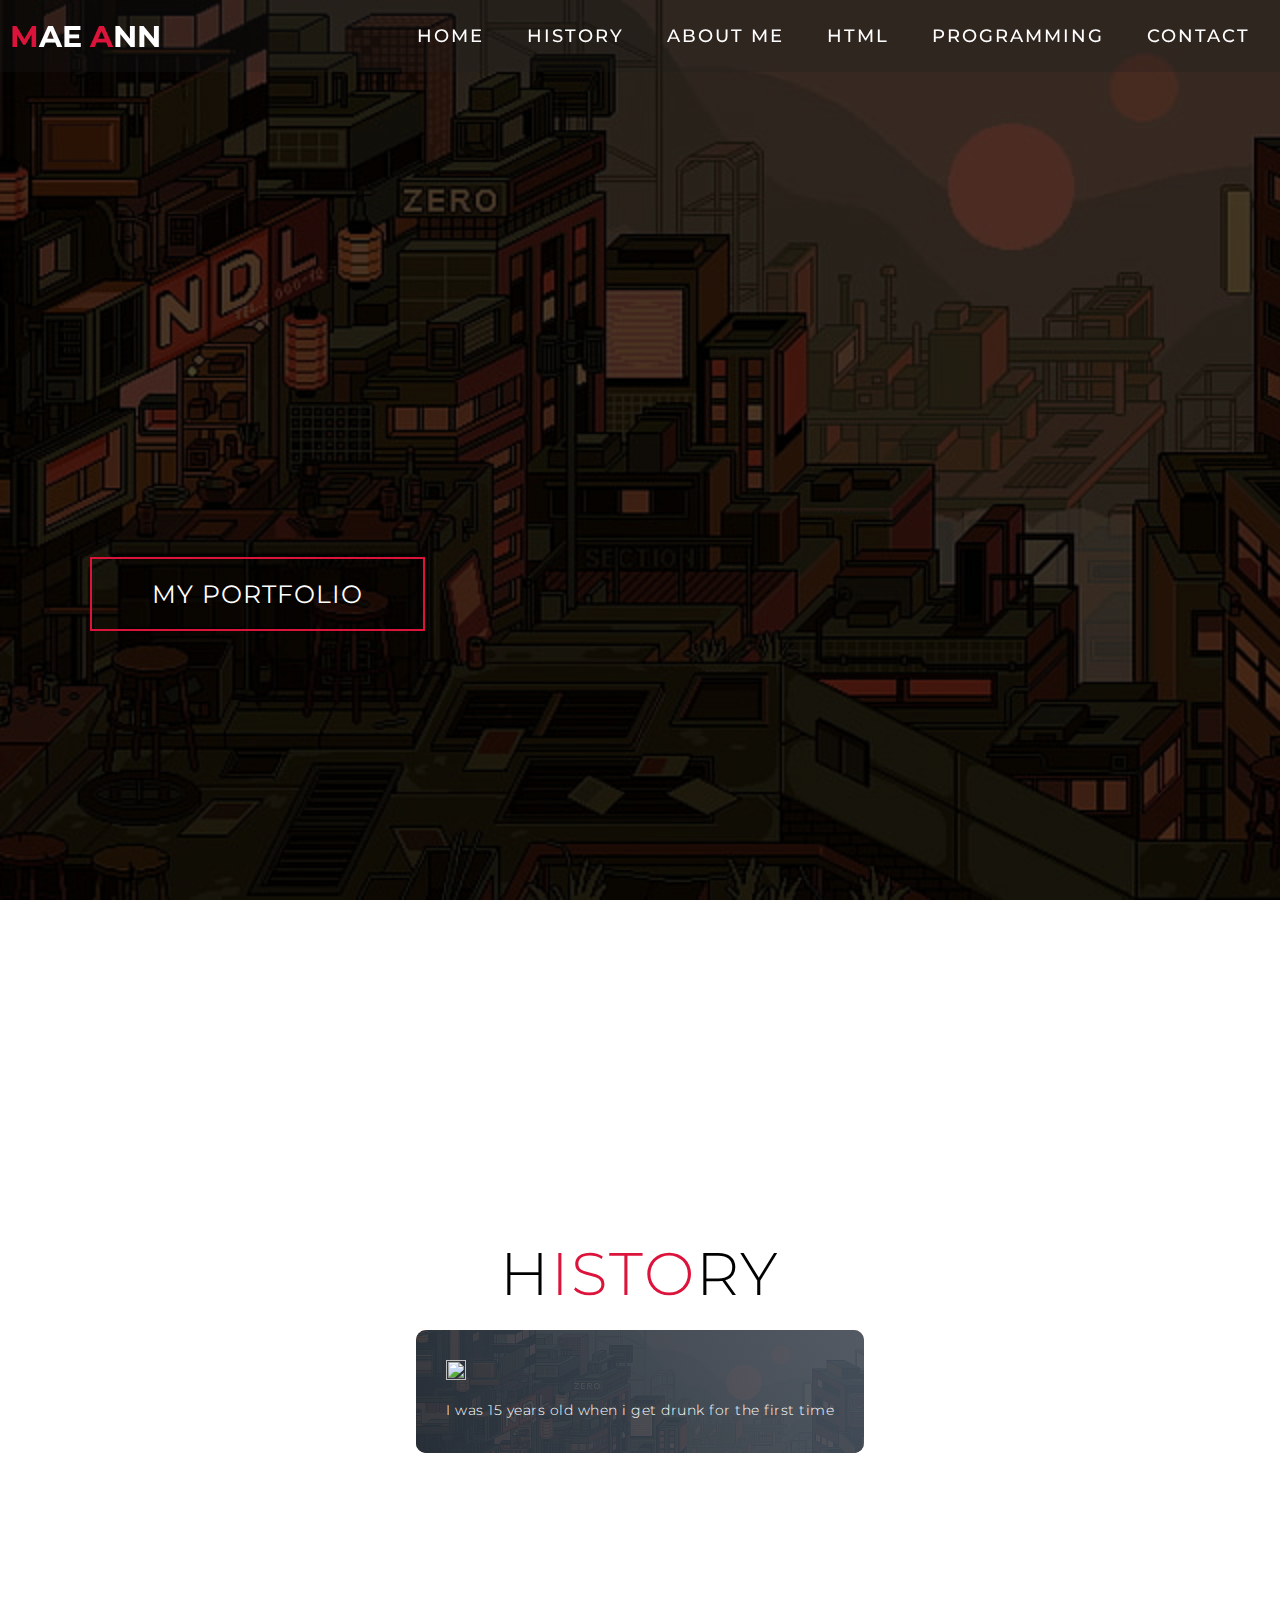
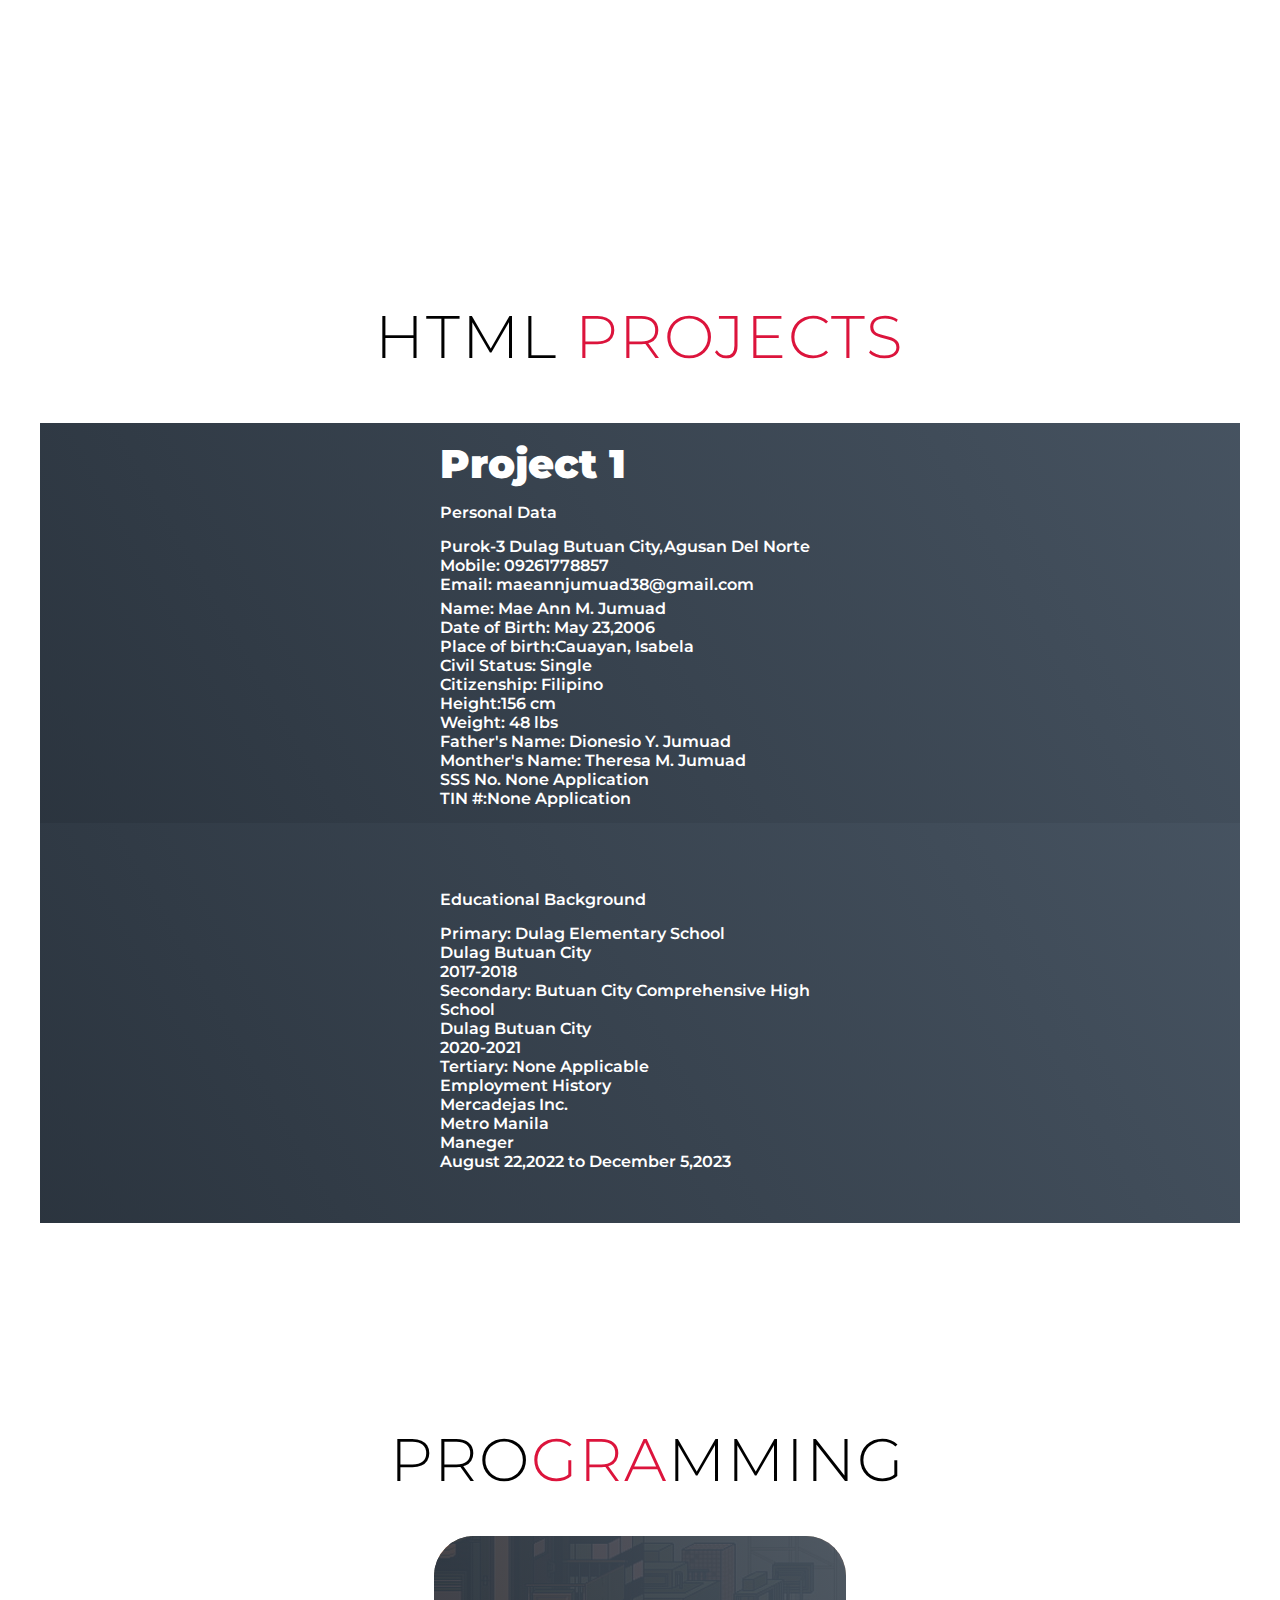
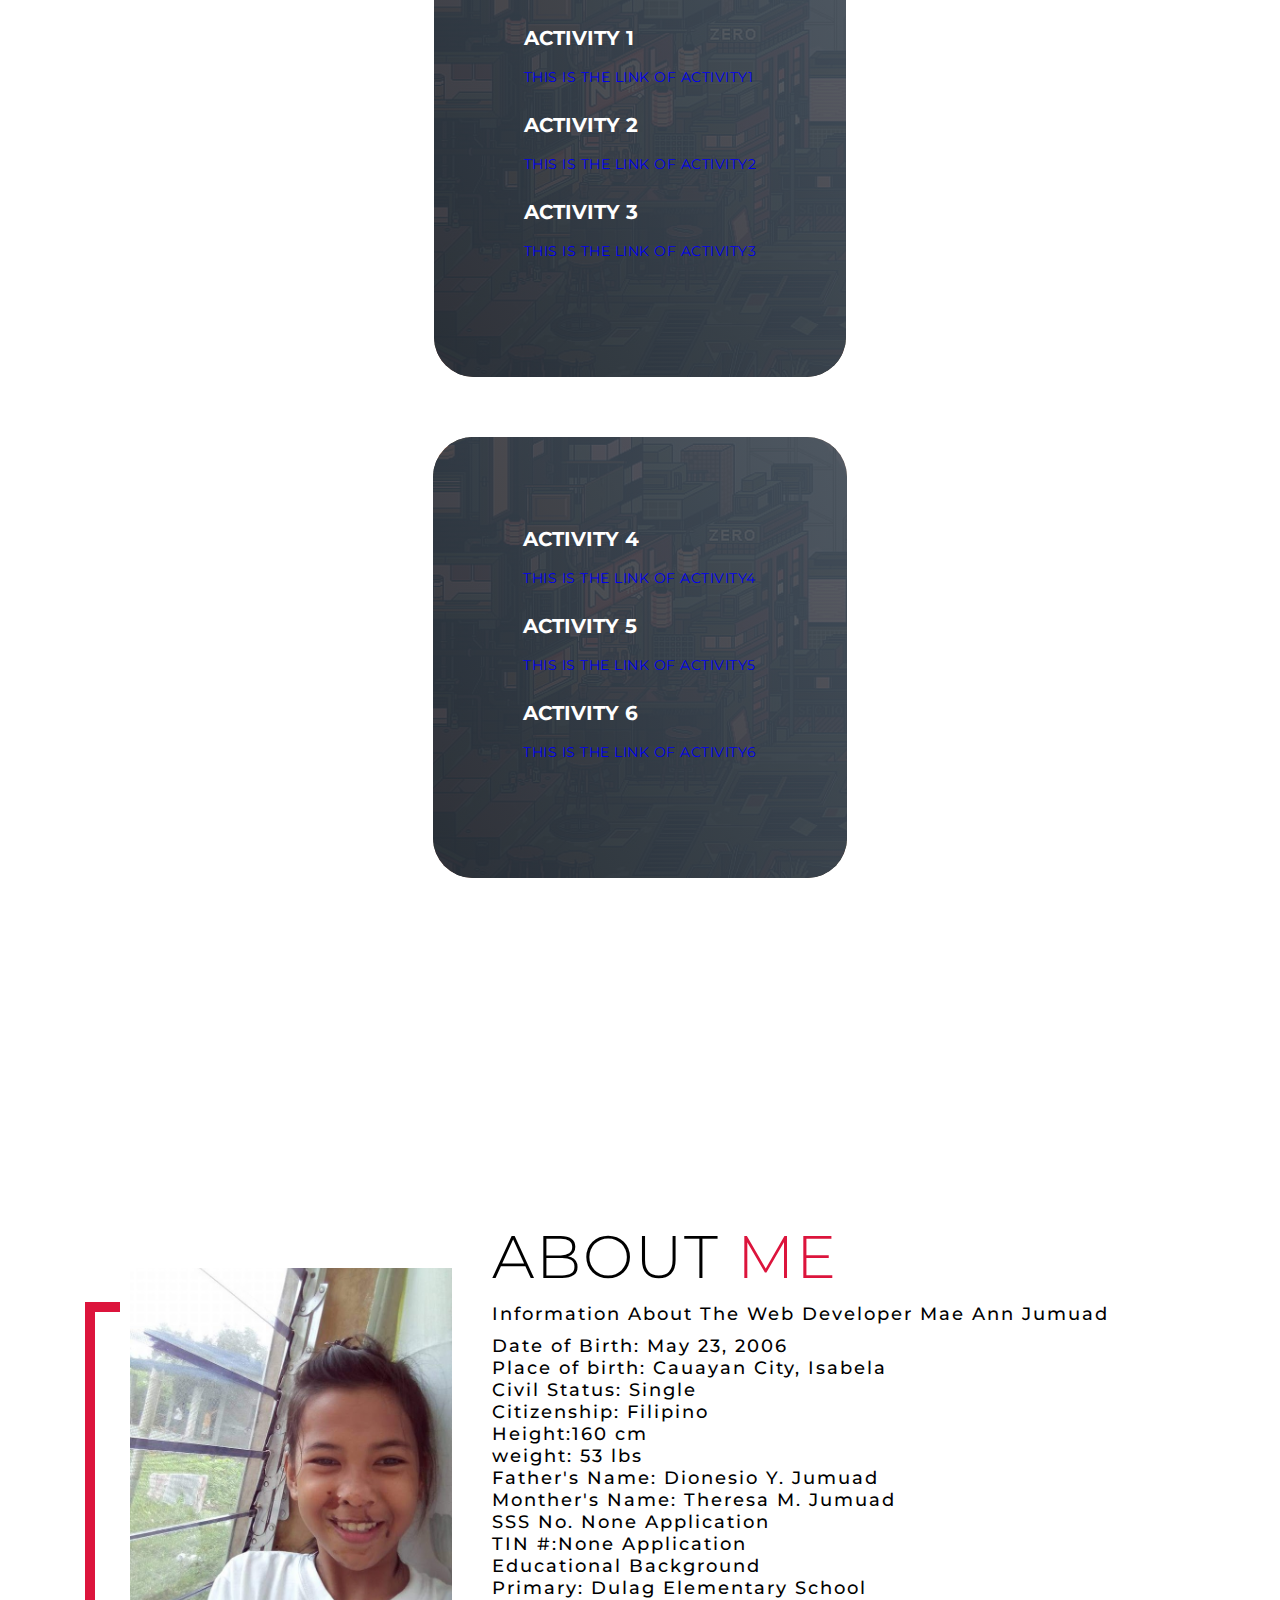
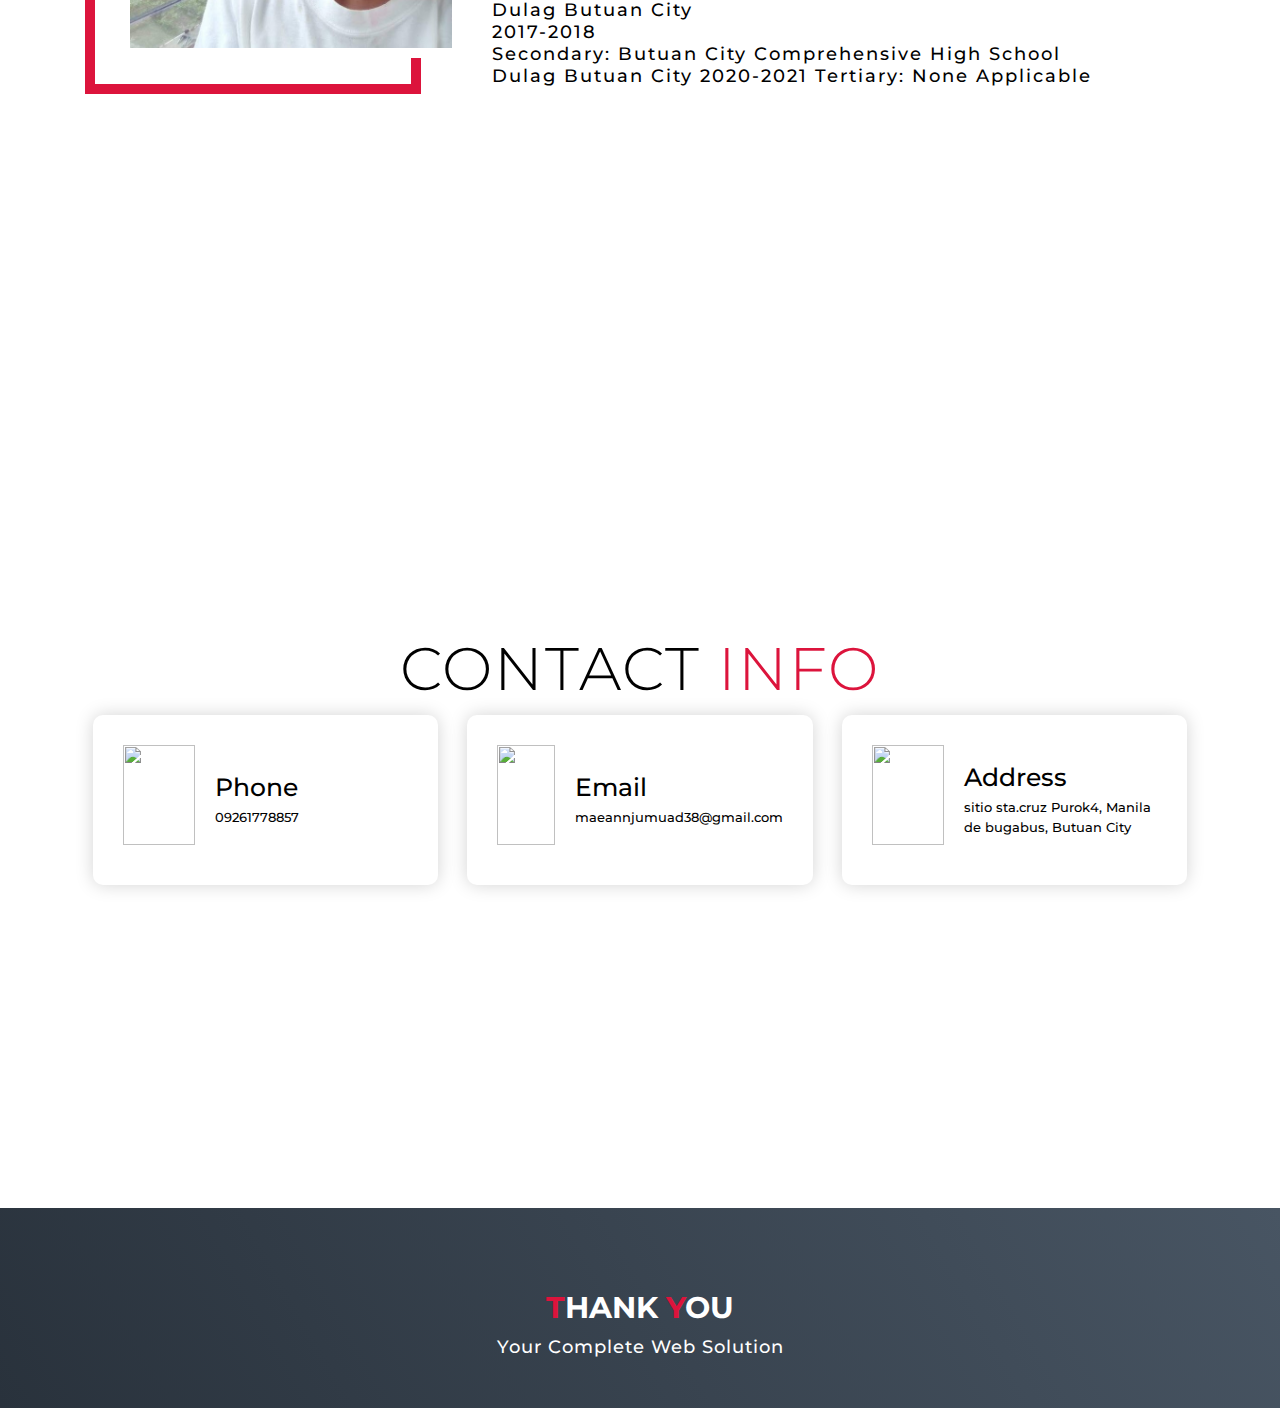
==== index.html @ 4643b859 "Add files via upload" ====
<!DOCTYPE html>
<html lang="en">

<head>
  <meta charset="UTF-8">
  <meta name="viewport" content="width=device-width, initial-scale=1.0">
  <link rel="stylesheet" href="style.css">
  <title>My Website</title>
</head>

<body>
  <!-- Header -->
  <section id="header">
    <div class="header container">
      <div class="nav-bar">
        <div class="brand">
          <a href="#hero">
            <h1><span>M</span>ae <span>A</span>nn</h1>
          </a>
        </div>
        <div class="nav-list">
          <div class="hamburger">
            <div class="bar"></div>
          </div>
          <ul> 
            <li><a href="#hero" data-after="Home">Home</a></li>
            <li><a href="#services" data-after="Service">History</a></li>
            <li><a href="#about" data-after="About">About Me</a></li>
            <li><a href="#projects" data-after="Projects">HTML</a></li>
            <li><a href="#program" data-after="Program">PROGRAMMING</a></li>
            <li><a href="#contact" data-after="Contact">Contact</a></li>
          </ul>
        </div>
      </div>
    </div>
  </section>
  <!-- End Header -->


  <!-- Hero Section  -->
  <section id="hero">
    <div class="hero container">
      <div>
        <h1>Hello, <span></span></h1>
        <h1>My Name is <span></span></h1>
        <h1>Mae Ann <span></span></h1>
        <a href="#projects" type="button" class="cta">My Portfolio</a>
      </div>
    </div>
  </section>
  <!-- End Hero Section  -->

  
 <!-- Service Section -->
  <section id="services">
    <div class="services container">
      <div class="service-top">
        <h1 class="section-title">H<span>isto</span>ry</h1>
        
      </div>
    
        <div class="service-item">
          <div class="icon"><img src="https://img.icons8.com/bubbles/100/000000/services.png" /></div>
          <h2></h2>
          <p>I was 15 years old when i get drunk for the first time</p>

        </div>
      </div>
    </div>
  </section>
  <!-- End Service Section -->
  <!-- Projects Section -->
  <section id="projects">
    <div class="projects container">
      <div class="projects-header">
        <h1 class="section-title">html <span>Projects</span></h1>
      </div>
      <div class="all-projects">
        <div class="project-item">
          <div class="project-info">
            <h1>Project 1</h1>
            <h2>Personal Data</h2>
            
<h2> Purok-3 Dulag Butuan City,Agusan Del Norte</br>
    Mobile: 09261778857</br>
    Email: maeannjumuad38@gmail.com</p>
    Name: Mae Ann M. Jumuad</br>
Date of Birth: May 23,2006</br>
Place of birth:Cauayan, Isabela</br>
Civil Status: Single</br>
Citizenship: Filipino </br>
Height:156 cm</br>
Weight: 48 lbs</br>
    Father's Name: Dionesio Y. Jumuad</br>
    Monther's Name: Theresa M. Jumuad</br>
    SSS No. None Application</br>
    TIN #:None Application</br></h2>


 </div>
</div>
 <div class="project-item">
          <div class="project-info">
            <h2>Educational Background</h2>
       <h2>  Primary: Dulag Elementary School</br>
                            Dulag Butuan City</br>
                            2017-2018</br>
         Secondary: Butuan City Comprehensive High School</br>
                             Dulag Butuan City</br>
                             2020-2021</br>
   Tertiary: None Applicable</br>

Employment History</br>
    Mercadejas Inc.</br>
     Metro Manila</br>
     Maneger</br>
     August 22,2022 to December 5,2023</br></h2>         
          </div>
        </div>
        
 
          
        













         
       
       
        
       
      </div>
    </div>
  </section>
  <!-- End Projects Section -->

  <!-- Program Section -->

  <section id="program">
  <div class="program container">
      <div class="program-top">
        <h1 class="section-title">Pro<span>gra</span>mming</h1>
        
      </div>
    
        <div class="program-item">
          
          <h2>ACTIVITY 1</h2>
         <h2><p><b><a href="https://www.onlinegdb.com/edit/Tz20dNAfd" target="_blank">This is the link of activity1</a></b></p></h2><br>

         <h2>ACTIVITY 2</h2>
         <h2><p><b><a href="https://www.onlinegdb.com/edit/wxyeNb_6n" target="_blank">This is the link of activity2</a></b></p></h2><br>

         <h2>ACTIVITY 3</h2>
         <h2><p><b><a href="https://www.onlinegdb.com/edit/lGy5sH1eR" target="_blank">This is the link of activity3</a></b></p></h2><br>
</div>
        <div class="program-item">
          <h2>ACTIVITY 4</h2>
         <h2><p><b><a href="https://www.onlinegdb.com/edit/YywcbQeEU" target="_blank">This is the link of activity4</a></b></p></h2><br>

         <h2>ACTIVITY 5</h2>
         <h2><p><b><a href="https://www.onlinegdb.com/edit/jb-SC0AEr" target="_blank">This is the link of activity5</a></b></p></h2><br>

         <h2>ACTIVITY 6</h2>
         <h2><p><b><a href="https://www.onlinegdb.com/edit/DbmBO_foH" target="_blank">This is the link of activity6</a></b></p></h2><br>
          
        </div>

        </div>
      </div>
    </div>
  </section>

  </section>




<!-- End Program Section -->


  <!-- About Section -->
  <section id="about">
    <div class="about container">
      <div class="col-left">
        <div class="about-img">
          <img src="me.jpg" alt="img">
        </div>
      </div>
      <div class="col-right">
        <h1 class="section-title">About <span>me</span><br></h1>
          <h2>Information About The Web Developer Mae Ann Jumuad<br></h2>
        
        <h2><pr>Date of Birth: May 23, 2006<br>
         Place of birth: Cauayan City, Isabela<br>
         Civil Status: Single</br>
         Citizenship: Filipino </br>
         Height:160 cm</br>
         weight: 53 lbs</br>
        Father's Name: Dionesio Y. Jumuad</br>
        Monther's Name: Theresa M. Jumuad</br>
        SSS No. None Application</br>
        TIN #:None Application<br>
       </pr>
       <pr>Educational Background<br>
Primary: Dulag Elementary School</br>
                            Dulag Butuan City</br>
                            2017-2018</br>
Secondary: Butuan City Comprehensive High School</br>
                             Dulag Butuan City
                             2020-2021
Tertiary: None Applicable<br>
</pr>
<h2>

        
        
      </div>
    </div>
  </section>
  <!-- End About Section -->

  <!-- Contact Section -->
  <section id="contact">
    <div class="contact container">
      <div>
        <h1 class="section-title">Contact <span>info</span></h1>
      </div>
      <div class="contact-items">
        <div class="contact-item">
          <div class="icon"><img src="https://img.icons8.com/bubbles/100/000000/phone.png" /></div>
          <div class="contact-info">
            <h1>Phone</h1>
            <h2>09261778857</h2>
          </div>
        </div>
        <div class="contact-item">
          <div class="icon"><img src="https://img.icons8.com/bubbles/100/000000/new-post.png" /></div>
          <div class="contact-info">
            <h1>Email</h1>
            <h2>maeannjumuad38@gmail.com</h2>
          </div>
        </div>
        <div class="contact-item">
          <div class="icon"><img src="https://img.icons8.com/bubbles/100/000000/map-marker.png" /></div>
          <div class="contact-info">
            <h1>Address</h1>
            <h2>sitio sta.cruz Purok4, Manila de bugabus, Butuan City
          </div>
        </div>
      </div>
    </div>
  </section>
  <!-- End Contact Section -->

  <!-- Footer -->
  <section id="footer">
    <div class="footer container">
      <div class="brand">
        <h1><span>T</span>hank <span>Y</span>ou</h1>
      </div>
      <h2>Your Complete Web Solution</h2>
      
  </section>
  <!-- End Footer -->
  <script src="./app.js"></script>
</body>

</html>
---- style.css ----
@import 'https://fonts.googleapis.com/css?family=Montserrat:300, 400, 700&display=swap';
* {
	padding: 0;
	margin: 0;
	box-sizing: border-box;
}
html {
	font-size: 10px;
	font-family: 'Montserrat', sans-serif;
	scroll-behavior: smooth;
}
a {
	text-decoration: none;
}
.container {
	min-height: 100vh;
	width: 100%;
	display: flex;
	align-items: center;
	justify-content: center;
}
img {
	height: 100%;
	width: 100%;
	object-fit: cover;
}
p {
	color: black;
	font-size: 1.4rem;
	margin-top: 5px;
	line-height: 2.5rem;
	font-weight: 300;
	letter-spacing: 0.05rem;
}
.section-title {
	font-size: 4rem;
	font-weight: 300;
	color: black;
	margin-bottom: 10px;
	text-transform: uppercase;
	letter-spacing: 0.2rem;
	text-align: center;
}
.section-title span {
	color: crimson;
}

.cta {
	display: inline-block;
	padding: 10px 30px;
	color: white;
	background-color: transparent;
	border: 2px solid crimson;
	font-size: 2rem;
	text-transform: uppercase;
	letter-spacing: 0.1rem;
	margin-top: 30px;
	transition: 0.3s ease;
	transition-property: background-color, color;
}
.cta:hover {
	color: white;
	background-color: crimson;
}
.brand h1 {
	font-size: 3rem;
	text-transform: uppercase;
	color: white;
}
.brand h1 span {
	color: crimson;
}

/* Header section */
#header {
	position: fixed;
	z-index: 1000;
	left: 0;
	top: 0;
	width: 100vw;
	height: auto;
}
#header .header {
	min-height: 8vh;
	background-color:rgba(31, 30, 30, 0.24);
	transition: 0.3s ease background-color;
}
#header .nav-bar {
	display: flex;
	align-items: center;
	justify-content: space-between;
	width: 100%;
	height: 100%;
	max-width: 1300px;
	padding: 0 10px;
}
#header .nav-list ul {
	list-style: none;
	position: absolute;
	background-color: rgb(31, 30, 30);
	width: 100vw;
	height: 100vh;
	left: 100%;
	top: 0;
	display: flex;
	flex-direction: column;
	justify-content: center;
	align-items: center;
	z-index: 1;
	overflow-x: hidden;
	transition: 0.5s ease left;
}
#header .nav-list ul.active {
	left: 0%;
}
#header .nav-list ul a {
	font-size: 2.5rem;
	font-weight: 500;
	letter-spacing: 0.2rem;
	text-decoration: none;
	color: white;
	text-transform: uppercase;
	padding: 20px;
	display: block;
}
#header .nav-list ul a::after {
	content: attr(data-after);
	position: absolute;
	top: 50%;
	left: 50%;
	transform: translate(-50%, -50%) scale(0);
	color: rgba(240, 248, 255, 0.021);
	font-size: 13rem;
	letter-spacing: 50px;
	z-index: -1;
	transition: 0.3s ease letter-spacing;
}
#header .nav-list ul li:hover a::after {
	transform: translate(-50%, -50%) scale(1);
	letter-spacing: initial;
}
#header .nav-list ul li:hover a {
	color: crimson;
}
#header .hamburger {
	height: 60px;
	width: 60px;
	display: inline-block;
	border: 3px solid white;
	border-radius: 50%;
	position: relative;
	display: flex;
	align-items: center;
	justify-content: center;
	z-index: 100;
	cursor: pointer;
	transform: scale(0.8);
	margin-right: 20px;
}
#header .hamburger:after {
	position: absolute;
	content: '';
	height: 100%;
	width: 100%;
	border-radius: 50%;
	border: 3px solid white;
	animation: hamburger_puls 1s ease infinite;
}
#header .hamburger .bar {
	height: 2px;
	width: 30px;
	position: relative;
	background-color: white;
	z-index: -1;
}
#header .hamburger .bar::after,
#header .hamburger .bar::before {
	content: '';
	position: absolute;
	height: 100%;
	width: 100%;
	left: 0;
	background-color: white;
	transition: 0.3s ease;
	transition-property: top, bottom;
}
#header .hamburger .bar::after {
	top: 8px;
}
#header .hamburger .bar::before {
	bottom: 8px;
}
#header .hamburger.active .bar::before {
	bottom: 0;
}
#header .hamburger.active .bar::after {
	top: 0;
}
/* End Header section */

/* Hero Section */
#hero {
	background-image: url(pixel.jpg);
	background-size: cover;
	background-position: top center;
	position: relative;
	z-index: 1;
}
#hero::after {
	content: '';
	position: absolute;
	left: 0;
	top: 0;
	height: 100%;
	width: 100%;
	background-color: black;
	opacity: 0.7;
	z-index: -1;
}
#hero .hero {
	max-width: 1200px;
	margin: 0 auto;
	padding: 0 50px;
	justify-content: flex-start;
}
#hero h1 {
	display: block;
	width: fit-content;
	font-size: 4rem;
	position: relative;
	color: transparent;
	animation: text_reveal 0.5s ease forwards;
	animation-delay: 1s;
}
#hero h1:nth-child(1) {
	animation-delay: 1s;
}
#hero h1:nth-child(2) {
	animation-delay: 2s;
}
#hero h1:nth-child(3) {
	animation: text_reveal_name 0.5s ease forwards;
	animation-delay: 3s;
}
#hero h1 span {
	position: absolute;
	top: 0;
	left: 0;
	height: 100%;
	width: 0;
	background-color: crimson;
	animation: text_reveal_box 1s ease;
	animation-delay: 0.5s;
}
#hero h1:nth-child(1) span {
	animation-delay: 0.5s;
}
#hero h1:nth-child(2) span {
	animation-delay: 1.5s;
}
#hero h1:nth-child(3) span {
	animation-delay: 2.5s;
}

/* End Hero Section */

/* Services Section */
#services .services {
	flex-direction: column;
	text-align: center;
	max-width: 1500px;
	margin: 0 auto;
	padding: 100px 0;
}
#services .service-top {
	max-width: 500px;
	margin: 0 auto;
}
#services .service-bottom {
	display: flex;
	align-items: center;
	justify-content: center;
	flex-wrap: wrap;
	margin-top: 50px;
}
#services .service-item {
	flex-basis: 80%;
	display: flex;
	align-items: flex-start;
	justify-content: center;
	flex-direction: column;
	padding: 30px;
	border-radius: 10px;
	background-image: url(pixel.jpg);
	background-size: cover;
	margin: 10px 5%;
	position: relative;
	z-index: 1;
	overflow: hidden;
}
#services .service-item::after {
	content: '';
	position: absolute;
	left: 0;
	top: 0;
	height: 100%;
	width: 100%;
	background-image: linear-gradient(60deg, #29323c 0%, #485563 100%);
	opacity: 0.9;
	z-index: -1;
}
#services .service-bottom .icon {
	height: 80px;
	width: 80px;
	margin-bottom: 20px;
}
#services .service-item h2 {
	font-size: 2rem;
	color: white;
	margin-bottom: 10px;
	text-transform: uppercase;
}
#services .service-item p {
	color: white;
	text-align: left;
}
/* End Services Section */

/* Projects section */
#projects .projects {
	flex-direction: column;
	max-width: 1200px;
	margin: 0 auto;
	padding: 100px 0;
}
#projects .projects-header h1 {
	margin-bottom: 50px;
}
#projects .all-projects {
	display: flex;
	align-items: center;
	justify-content: center;
	flex-direction: column;
	

}
#projects .project-item {
	display: flex;
	align-items: center;
	justify-content: center;
	flex-direction: column;
	width: 400%;
	margin: 90px auto;
	overflow: hidden;
	border-radius: 40px;
}
#projects .project-info {
	padding: 400px;
	flex-basis: 100%;
	height: 160%;
	display: flex;
	align-items: flex-start;
	justify-content: center;
	flex-direction: column;
	background-image: linear-gradient(60deg, #29323c 0%, #485563 100%);
	color: white;
}
#projects .project-info h1 {
	font-size: 4rem;
	font-weight: 900;
}
#projects .project-info h2 {
	font-size: 1.6rem;
	font-weight:600;
	margin-top: 15px;
}
#projects .project-info p {
	color: white;
}
#projects .project-img {
	flex-basis: 50%;
	height: 400px;
	overflow: hidden;
	position: relative;
}
#projects .project-img:after {
	content: '';
	position: absolute;
	left: 0;
	top: 0;
	height: 100%;
	width: 100%;
	background-image: linear-gradient(60deg, #29323c 0%, #485563 100%);
	opacity: 0.7;
}
#projects .project-img img {
	transition: 0.3s ease transform;
}
#projects .project-item:hover .project-img img {
	transform: scale(1.1);
}
/* End Projects section */

/* About Section */
#about .about {
	flex-direction: column-reverse;
	text-align: center;
	max-width: 1200px;
	margin: 0 auto;
	padding: 100px 20px;
}
#about .col-left {
	width: 250px;
	height: 360px;
}
#about .col-right {
	width: 100%;
}
#about .col-right h2 {
	font-size: 1.8rem;
	font-weight: 500;
	letter-spacing: 0.2rem;
	margin-bottom: 10px;
}
#about .col-right p {
	margin-bottom: 20px;
}
#about .col-right .cta {
	color: black;
	margin-bottom: 50px;
	padding: 10px 20px;
	font-size: 2rem;
}
#about .col-left .about-img {
	height: 100%;
	width: 100%;
	position: relative;
	border: 10px solid white;
}
#about .col-left .about-img::after {
	content: '';
	position: absolute;
	left: -33px;
	top: 19px;
	height: 98%;
	width: 98%;
	border: 7px solid crimson;
	z-index: -1;
}
/* End About Section */

/* Program Section */
#program .program {
	flex-direction: column;
	text-align: center;
	max-width: 1500px;
	margin: 0 auto;
	padding: 100px 0;
}
#program .program-top {
	max-width: 500px;
	margin: 0 auto;
}
#program .program-bottom {
	display: flex;
	align-items: center;
	justify-content: center;
	flex-wrap: wrap;
	margin-top: 50px;
}
#program .program-item {
	flex-basis: 150%;
	display: flex;
	align-items: flex-start;
	justify-content: center;
	flex-direction: column;
	padding: 90px;
	border-radius: 40px;
	background-image: url(pixel.jpg);
	background-size: cover;
	margin: 30px 15%;
	position: relative;
	z-index: 4;
	overflow: hidden;
}
#program .program-item::after {
	content: '';
	position: absolute;
	left: 0;
	top: 0;
	height: 100%;
	width: 100%;
	background-image: linear-gradient(60deg, #29323c 0%, #485563 100%);
	opacity: 0.9;
	z-index: -1;
}
#program .program-bottom .icon {
	height: 80px;
	width: 80px;
	margin-bottom: 20px;
}
#program .program-item h2 {
	font-size: 2rem;
	color: white;
	margin-bottom: 10px;
	text-transform: uppercase;
}
#program .program-item p {
	color: white;
	text-align: left;
}
/* End Program Section */






/* contact Section */
#contact .contact {
	flex-direction: column;
	max-width: 1200px;
	margin: 0 auto;
	width: 90%;
}
#contact .contact-items {
	/* max-width: 400px; */
	width: 100%;
}
#contact .contact-item {
	width: 80%;
	padding: 20px;
	text-align: center;
	border-radius: 10px;
	padding: 30px;
	margin: 30px;
	display: flex;
	justify-content: center;
	align-items: center;
	flex-direction: column;
	box-shadow: 0px 0px 18px 0 #0000002c;
	transition: 0.3s ease box-shadow;
}
#contact .contact-item:hover {
	box-shadow: 0px 0px 5px 0 #0000002c;
}
#contact .icon {
	width: 70px;
	margin: 0 auto;
	margin-bottom: 10px;
}
#contact .contact-info h1 {
	font-size: 2.5rem;
	font-weight: 500;
	margin-bottom: 5px;
}
#contact .contact-info h2 {
	font-size: 1.3rem;
	line-height: 2rem;
	font-weight: 500;
}
/*End contact Section */

/* Footer */
#footer {
	background-image: linear-gradient(60deg, #29323c 0%, #485563 100%);
}
#footer .footer {
	min-height: 200px;
	flex-direction: column;
	padding-top: 50px;
	padding-bottom: 10px;
}
#footer h2 {
	color: white;
	font-weight: 500;
	font-size: 1.8rem;
	letter-spacing: 0.1rem;
	margin-top: 10px;
	margin-bottom: 10px;
}
#footer .social-icon {
	display: flex;
	margin-bottom: 30px;
}
#footer .social-item {
	height: 50px;
	width: 50px;
	margin: 0 5px;
}
#footer .social-item img {
	filter: grayscale(1);
	transition: 0.3s ease filter;
}
#footer .social-item:hover img {
	filter: grayscale(0);
}
#footer p {
	color: white;
	font-size: 1.3rem;
}
/* End Footer */

/* Keyframes */
@keyframes hamburger_puls {
	0% {
		opacity: 1;
		transform: scale(1);
	}
	100% {
		opacity: 0;
		transform: scale(1.4);
	}
}
@keyframes text_reveal_box {
	50% {
		width: 100%;
		left: 0;
	}
	100% {
		width: 0;
		left: 100%;
	}
}
@keyframes text_reveal {
	100% {
		color: white;
	}
}
@keyframes text_reveal_name {
	100% {
		color: crimson;
		font-weight: 500;
	}
}
/* End Keyframes */

/* Media Query For Tablet */
@media only screen and (min-width: 768px) {
	.cta {
		font-size: 2.5rem;
		padding: 20px 60px;
	}
	h1.section-title {
		font-size: 6rem;
	}

	/* Hero */
	#hero h1 {
		font-size: 7rem;
	}
	/* End Hero */

	/* Services Section */
	#services .service-bottom .service-item {
		flex-basis: 45%;
		margin: 2.5%;
	}
	/* End Services Section */

	/* Project */
	#projects .project-item {
		flex-direction: row;
	}
	#projects .project-item:nth-child(even) {
		flex-direction: row-reverse;
	}
	#projects .project-item {
		height: 400px;
		margin: 0;
		width: 100%;
		border-radius: 0;
	}
	#projects .all-projects .project-info {
		height: 100%;
	}
	#projects .all-projects .project-img {
		height: 100%;
	}
	/* End Project */

	/* About */
	#about .about {
		flex-direction: row;
	}
	#about .col-left {
		width: 600px;
		height: 400px;
		padding-left: 60px;
	}
	#about .about .col-left .about-img::after {
		left: -45px;
		top: 34px;
		height: 98%;
		width: 98%;
		border: 10px solid crimson;
	}
	#about .col-right {
		text-align: left;
		padding: 30px;
	}
	#about .col-right h1 {
		text-align: left;
	}
	/* End About */

	/* contact  */
	#contact .contact {
		flex-direction: column;
		padding: 100px 0;
		align-items: center;
		justify-content: center;
		min-width: 20vh;
	}
	#contact .contact-items {
		width: 100%;
		display: flex;
		flex-direction: row;
		justify-content: space-evenly;
		margin: 0;
	}
	#contact .contact-item {
		width: 30%;
		margin: 0;
		flex-direction: row;
	}
	#contact .contact-item .icon {
		height: 100px;
		width: 100px;
	}
	#contact .contact-item .icon img {
		object-fit: contain;
	}
	#contact .contact-item .contact-info {
		width: 100%;
		text-align: left;
		padding-left: 20px;
	}
	/* End contact  */
}
/* End Media Query For Tablet */

/* Media Query For Desktop */
@media only screen and (min-width: 1200px) {
	/* header */
	#header .hamburger {
		display: none;
	}
	#header .nav-list ul {
		position: initial;
		display: block;
		height: auto;
		width: fit-content;
		background-color: transparent;
	}
	#header .nav-list ul li {
		display: inline-block;
	}
	#header .nav-list ul li a {
		font-size: 1.8rem;
	}
	#header .nav-list ul a:after {
		display: none;
	}
	/* End header */

	#services .service-bottom .service-item {
		flex-basis: 22%;
		margin: 1.5%;
	}
{
  box-sizing: border-box;
}


/* End  Media Query For Desktop */
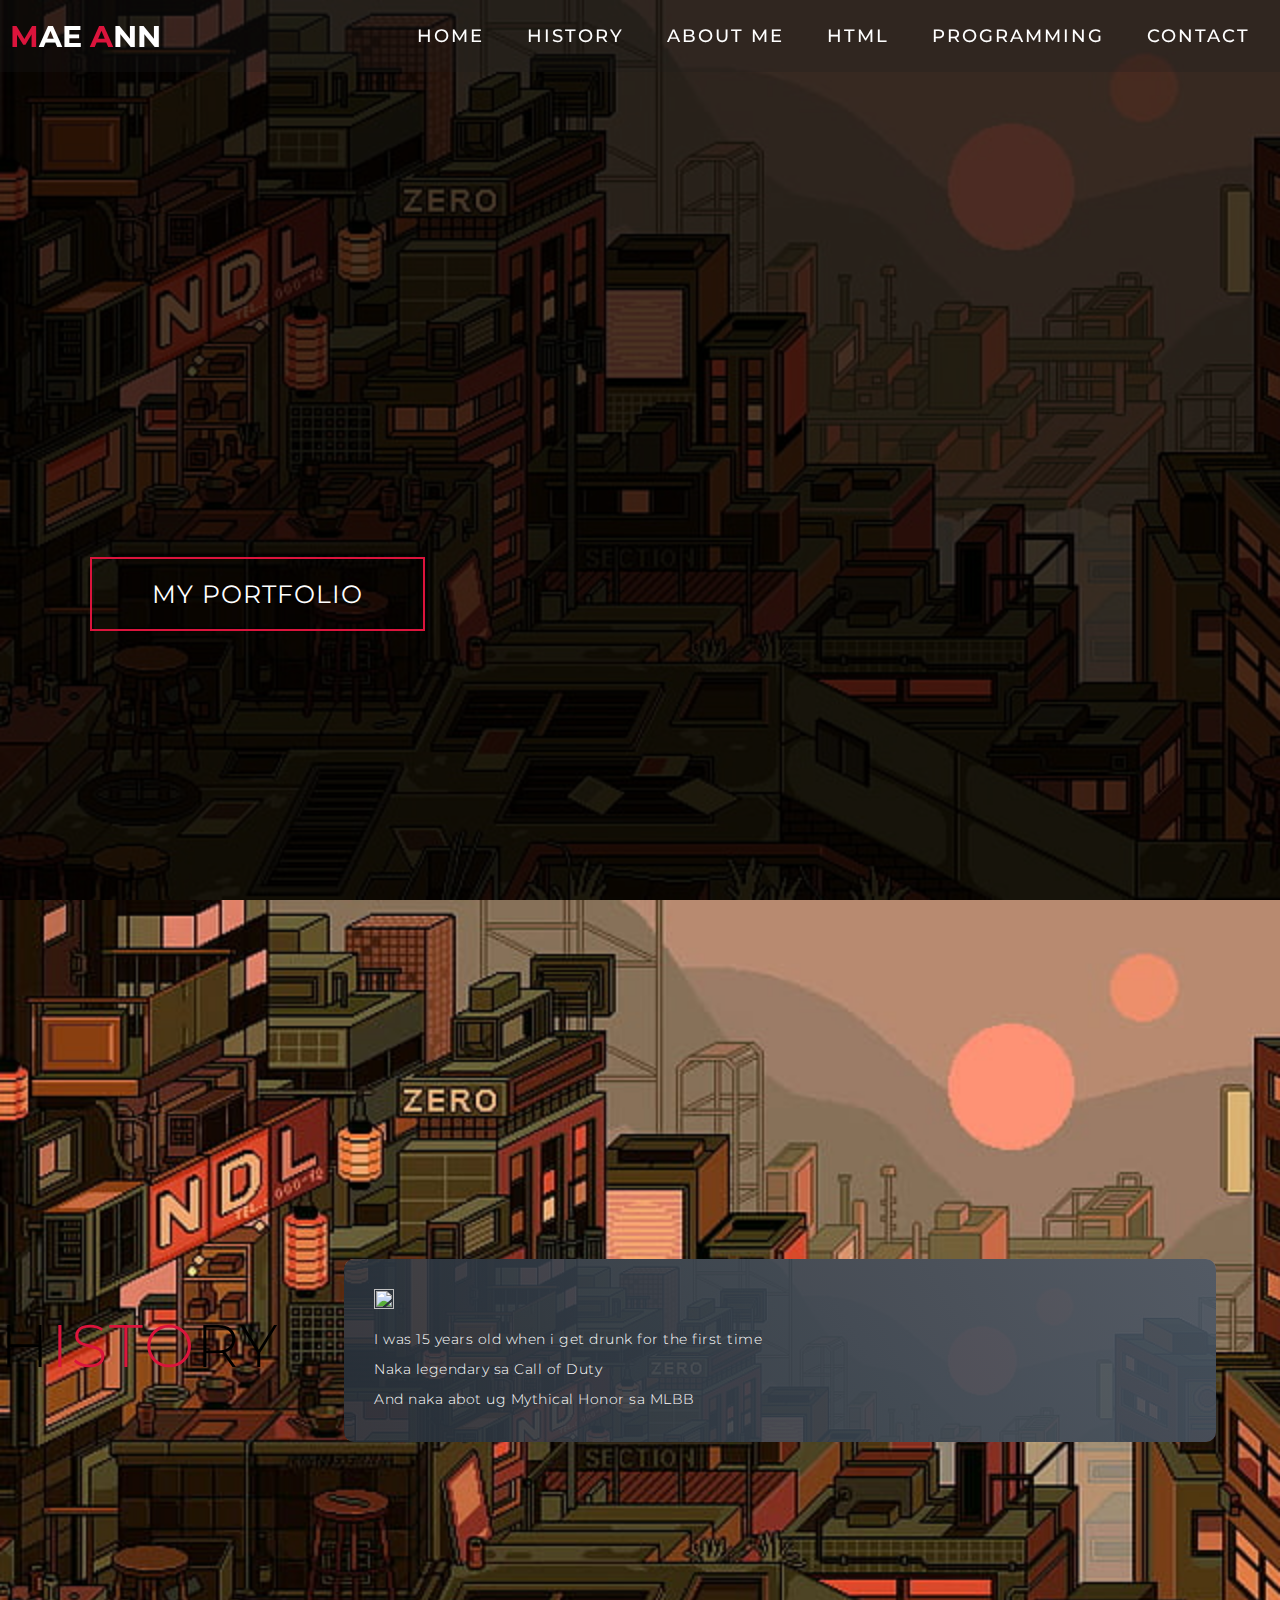
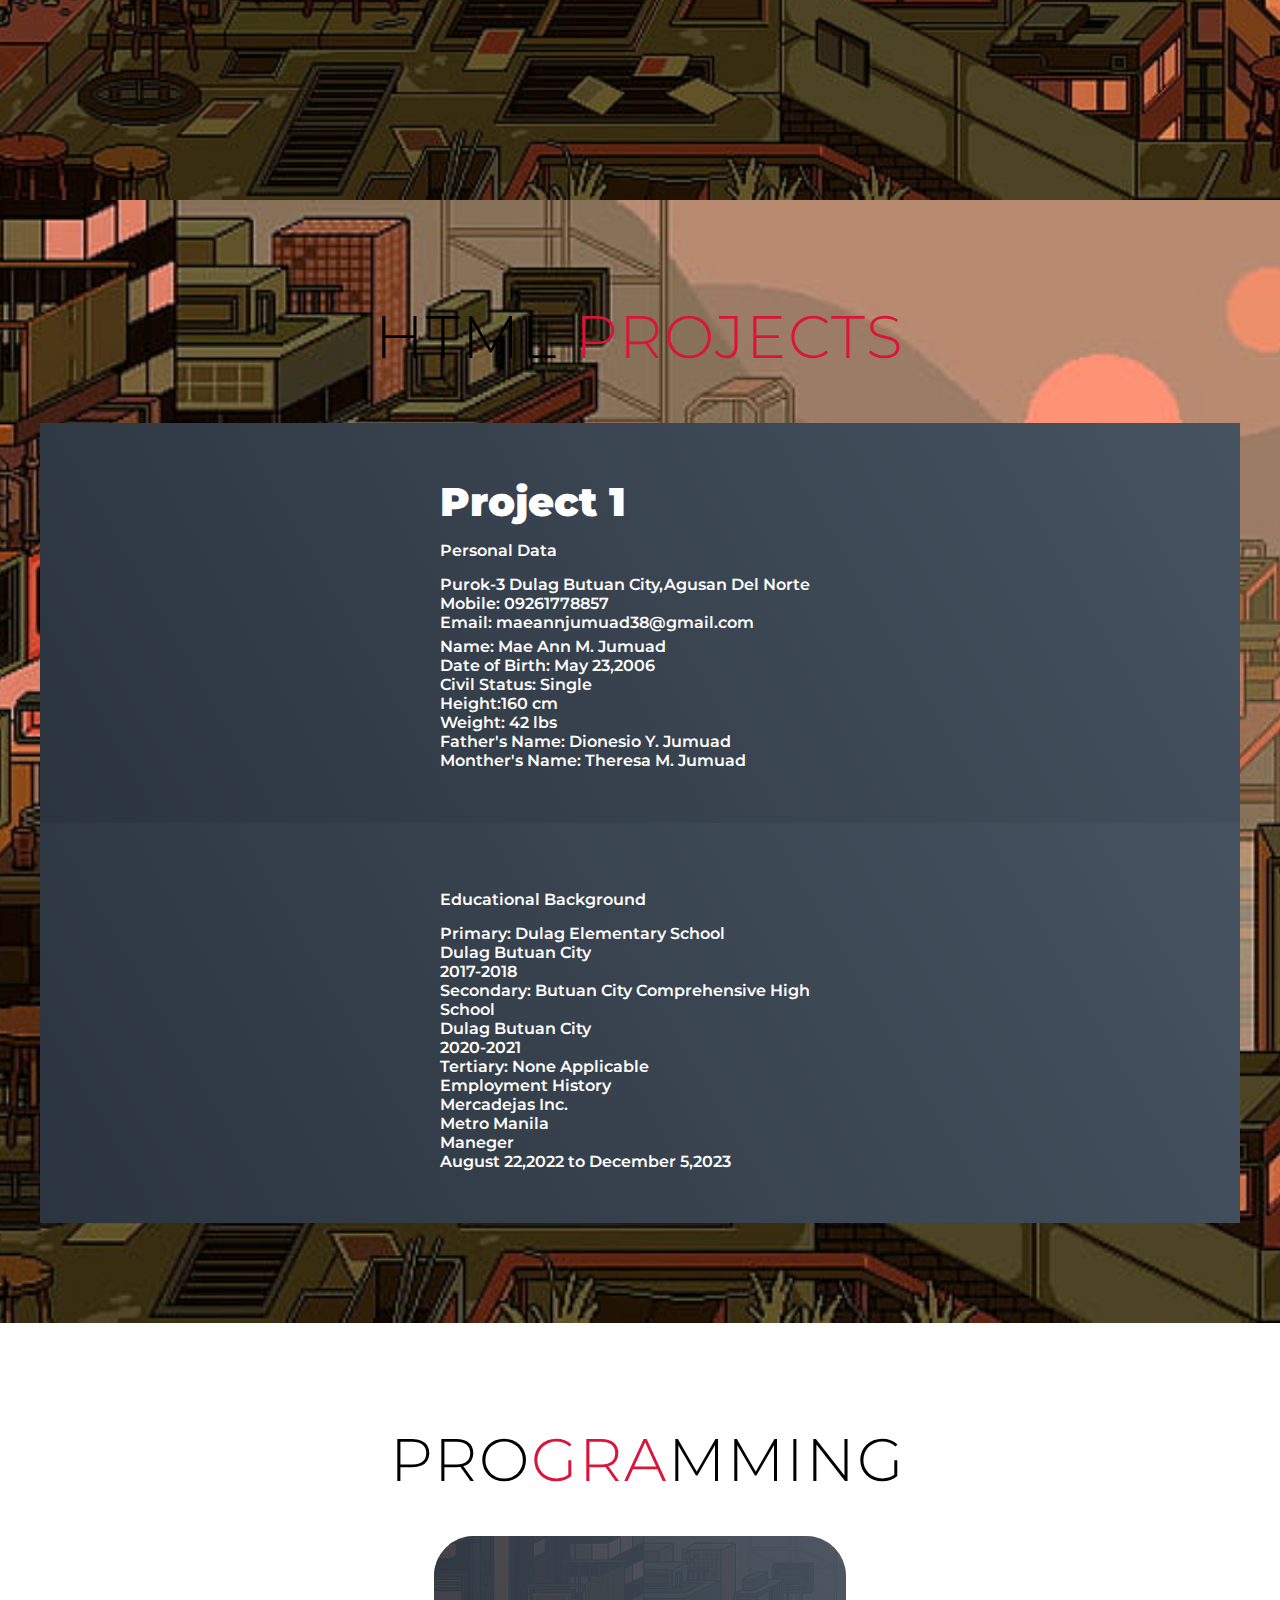
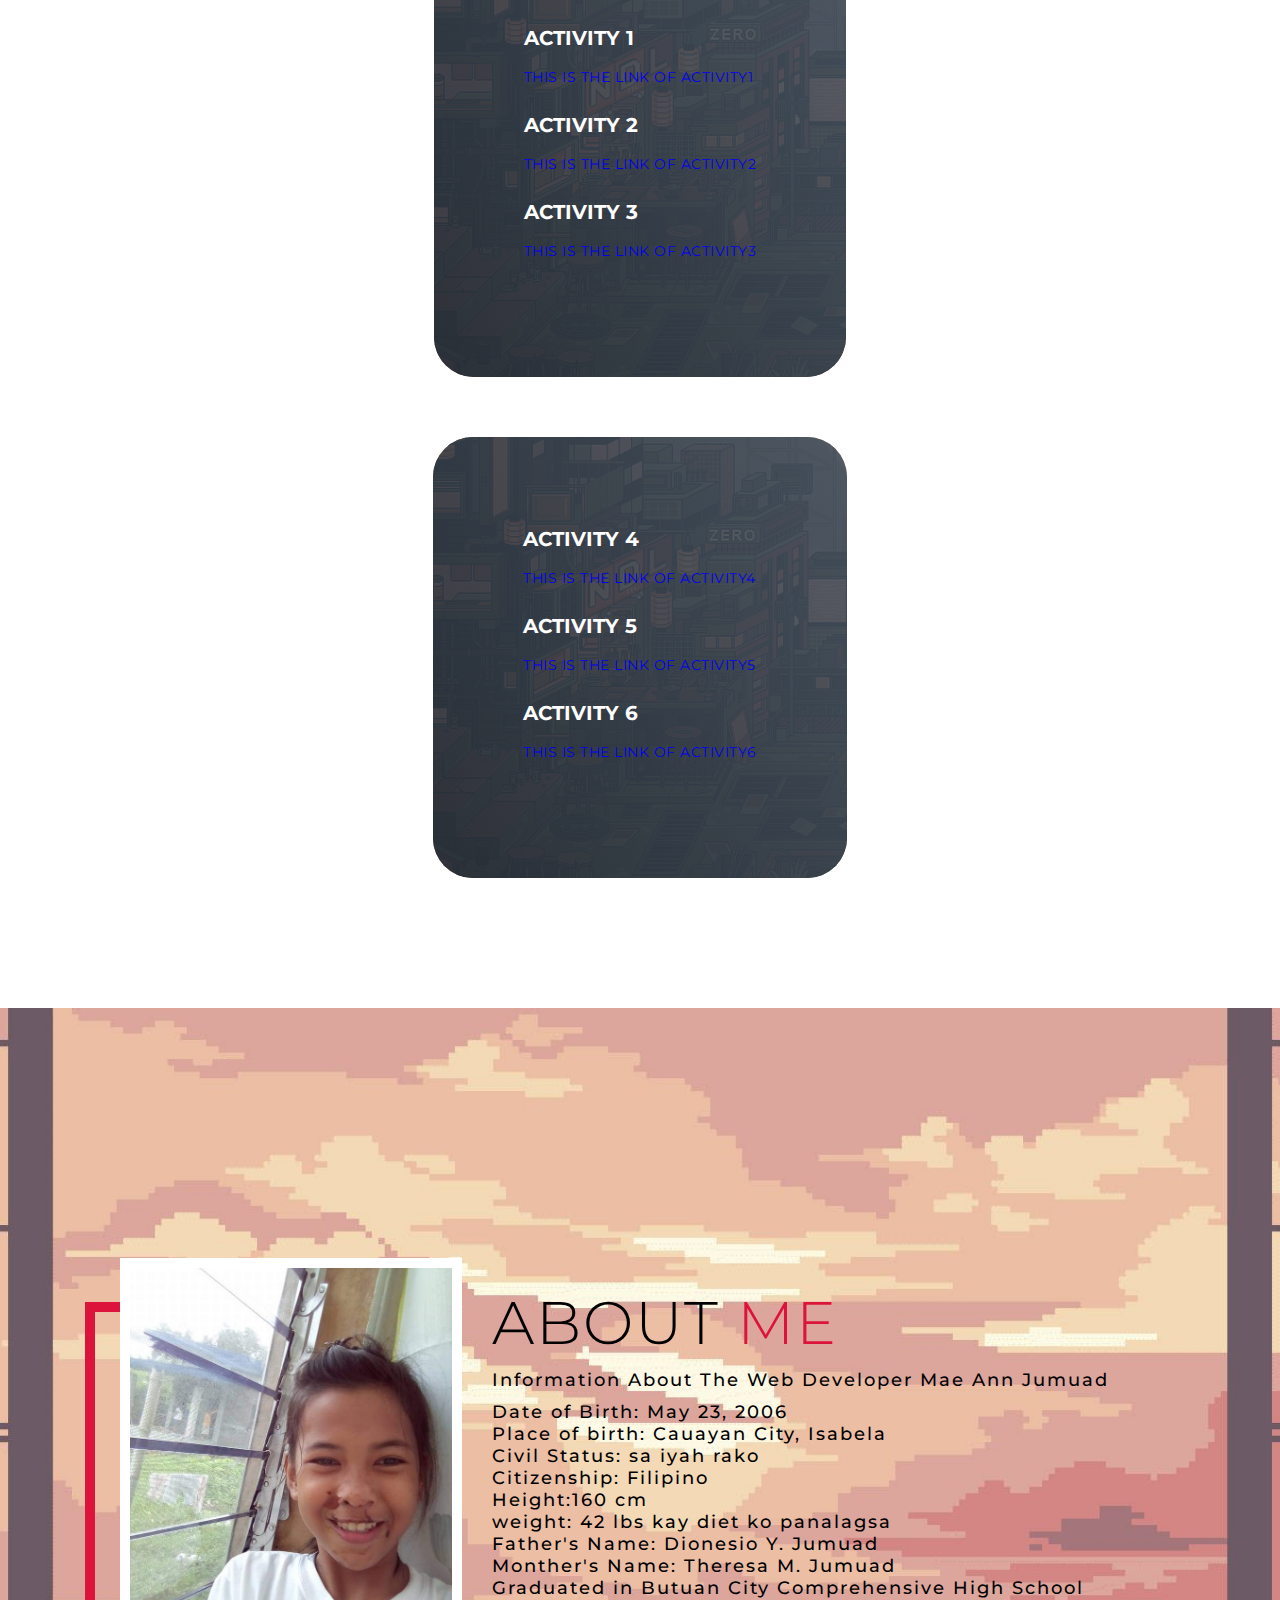
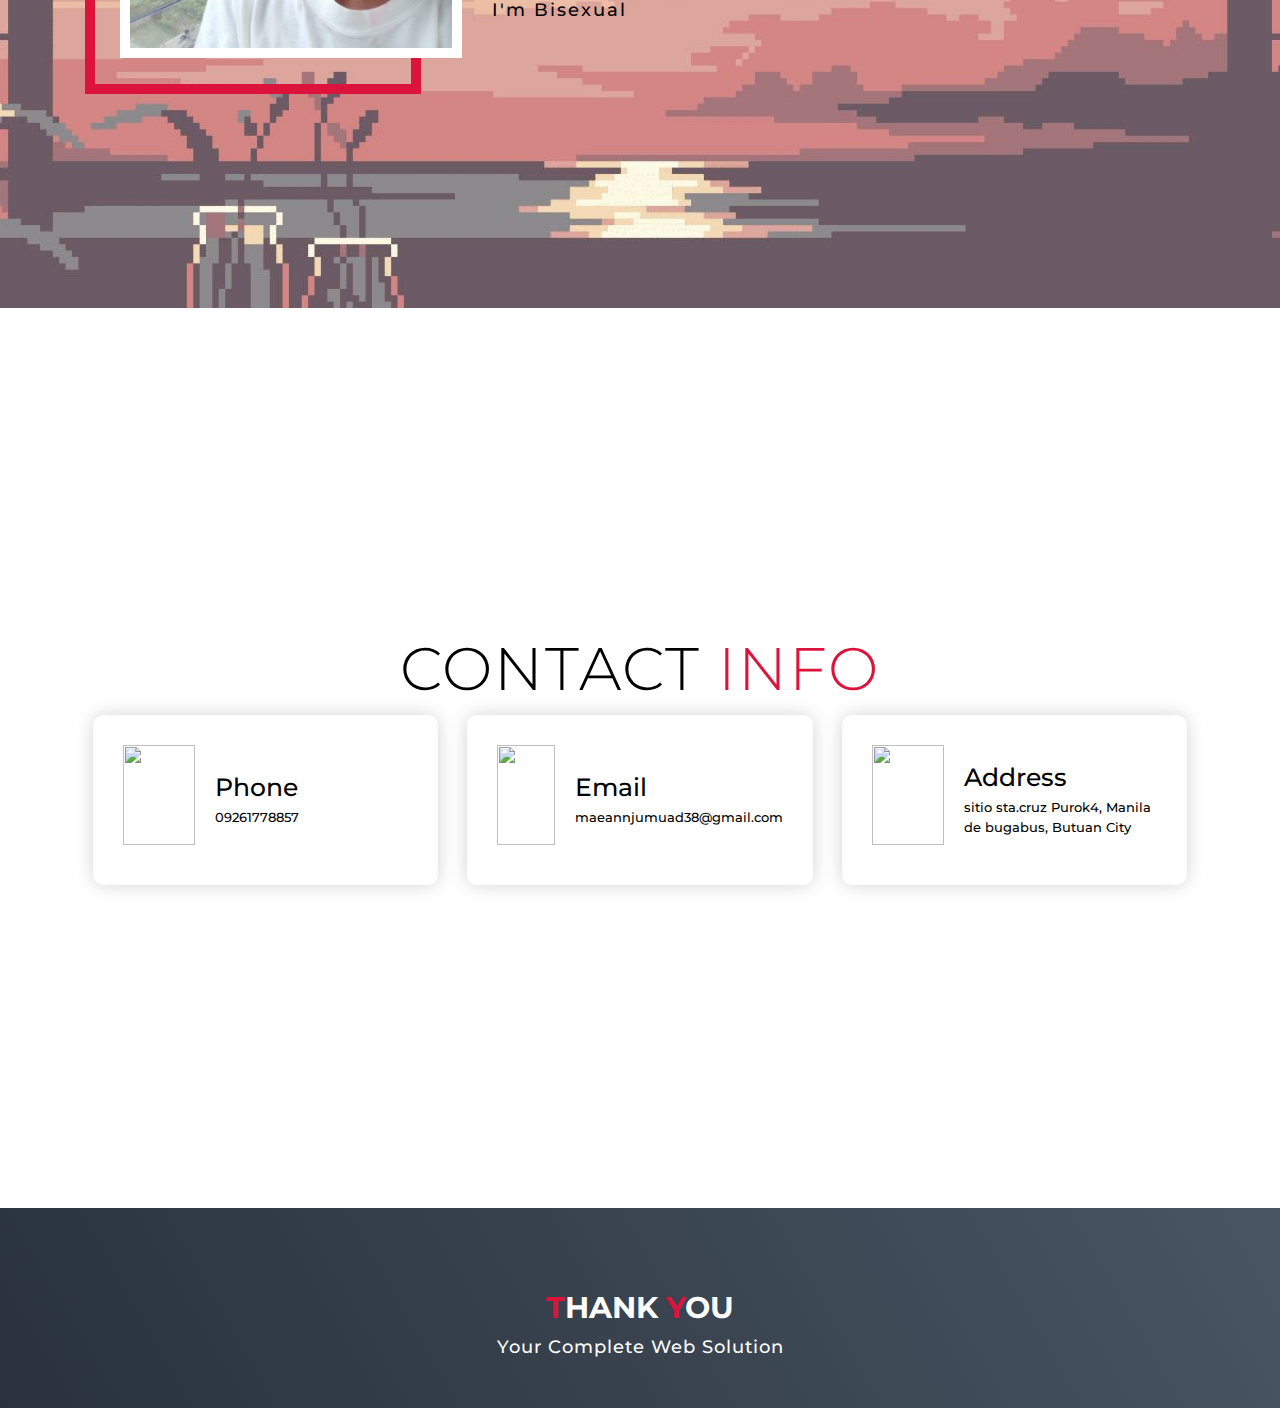
==== commit 820634bf: "Add files via upload" ====
--- a/index.html
+++ b/index.html
@@ -63,6 +63,10 @@
           <div class="icon"><img src="https://img.icons8.com/bubbles/100/000000/services.png" /></div>
           <h2></h2>
           <p>I was 15 years old when i get drunk for the first time</p>
+        <p>Naka legendary sa Call of Duty</p>
+        <p>And naka abot ug Mythical Honor sa MLBB</p>
+
+
 
         </div>
       </div>
@@ -86,15 +90,12 @@
     Email: maeannjumuad38@gmail.com</p>
     Name: Mae Ann M. Jumuad</br>
 Date of Birth: May 23,2006</br>
-Place of birth:Cauayan, Isabela</br>
 Civil Status: Single</br>
-Citizenship: Filipino </br>
-Height:156 cm</br>
-Weight: 48 lbs</br>
+Height:160 cm</br>
+Weight: 42 lbs</br>
     Father's Name: Dionesio Y. Jumuad</br>
     Monther's Name: Theresa M. Jumuad</br>
-    SSS No. None Application</br>
-    TIN #:None Application</br></h2>
+    
 
 
  </div>
@@ -203,25 +204,17 @@
         
         <h2><pr>Date of Birth: May 23, 2006<br>
          Place of birth: Cauayan City, Isabela<br>
-         Civil Status: Single</br>
+         Civil Status: sa iyah rako</br>
          Citizenship: Filipino </br>
          Height:160 cm</br>
-         weight: 53 lbs</br>
+         weight: 42 lbs kay diet ko panalagsa</br>
         Father's Name: Dionesio Y. Jumuad</br>
         Monther's Name: Theresa M. Jumuad</br>
-        SSS No. None Application</br>
-        TIN #:None Application<br>
+        
        </pr>
-       <pr>Educational Background<br>
-Primary: Dulag Elementary School</br>
-                            Dulag Butuan City</br>
-                            2017-2018</br>
-Secondary: Butuan City Comprehensive High School</br>
-                             Dulag Butuan City
-                             2020-2021
-Tertiary: None Applicable<br>
-</pr>
-<h2>
+ <pr> Graduated in Butuan City Comprehensive High School</br>
+      I'm Bisexual </pr>
+
 
         
         
--- a/style.css
+++ b/style.css
@@ -265,6 +265,14 @@
 /* End Hero Section */
 
 /* Services Section */
+#services {
+	background-image: url(pixel.jpg);
+	background-size: cover;
+	background-position: top center;
+	position: relative;
+	z-index: 1;
+}
+}
 #services .services {
 	flex-direction: column;
 	text-align: center;
@@ -327,6 +335,13 @@
 /* End Services Section */
 
 /* Projects section */
+#projects {
+	background-image: url(pixel.jpg);
+	background-size: cover;
+	background-position: top center;
+	position: relative;
+	z-index: 1;
+}
 #projects .projects {
 	flex-direction: column;
 	max-width: 1200px;
@@ -402,6 +417,13 @@
 /* End Projects section */
 
 /* About Section */
+#about {
+	background-image: url(club.jpg);
+	background-size: cover;
+	background-position: top center;
+	position: relative;
+	z-index: 1;
+}
 #about .about {
 	flex-direction: column-reverse;
 	text-align: center;
@@ -450,6 +472,13 @@
 /* End About Section */
 
 /* Program Section */
+#program {
+	background-image: url(end.GIF);
+	background-size: cover;
+	background-position: top center;
+	position: relative;
+	z-index: 1;
+}
 #program .program {
 	flex-direction: column;
 	text-align: center;
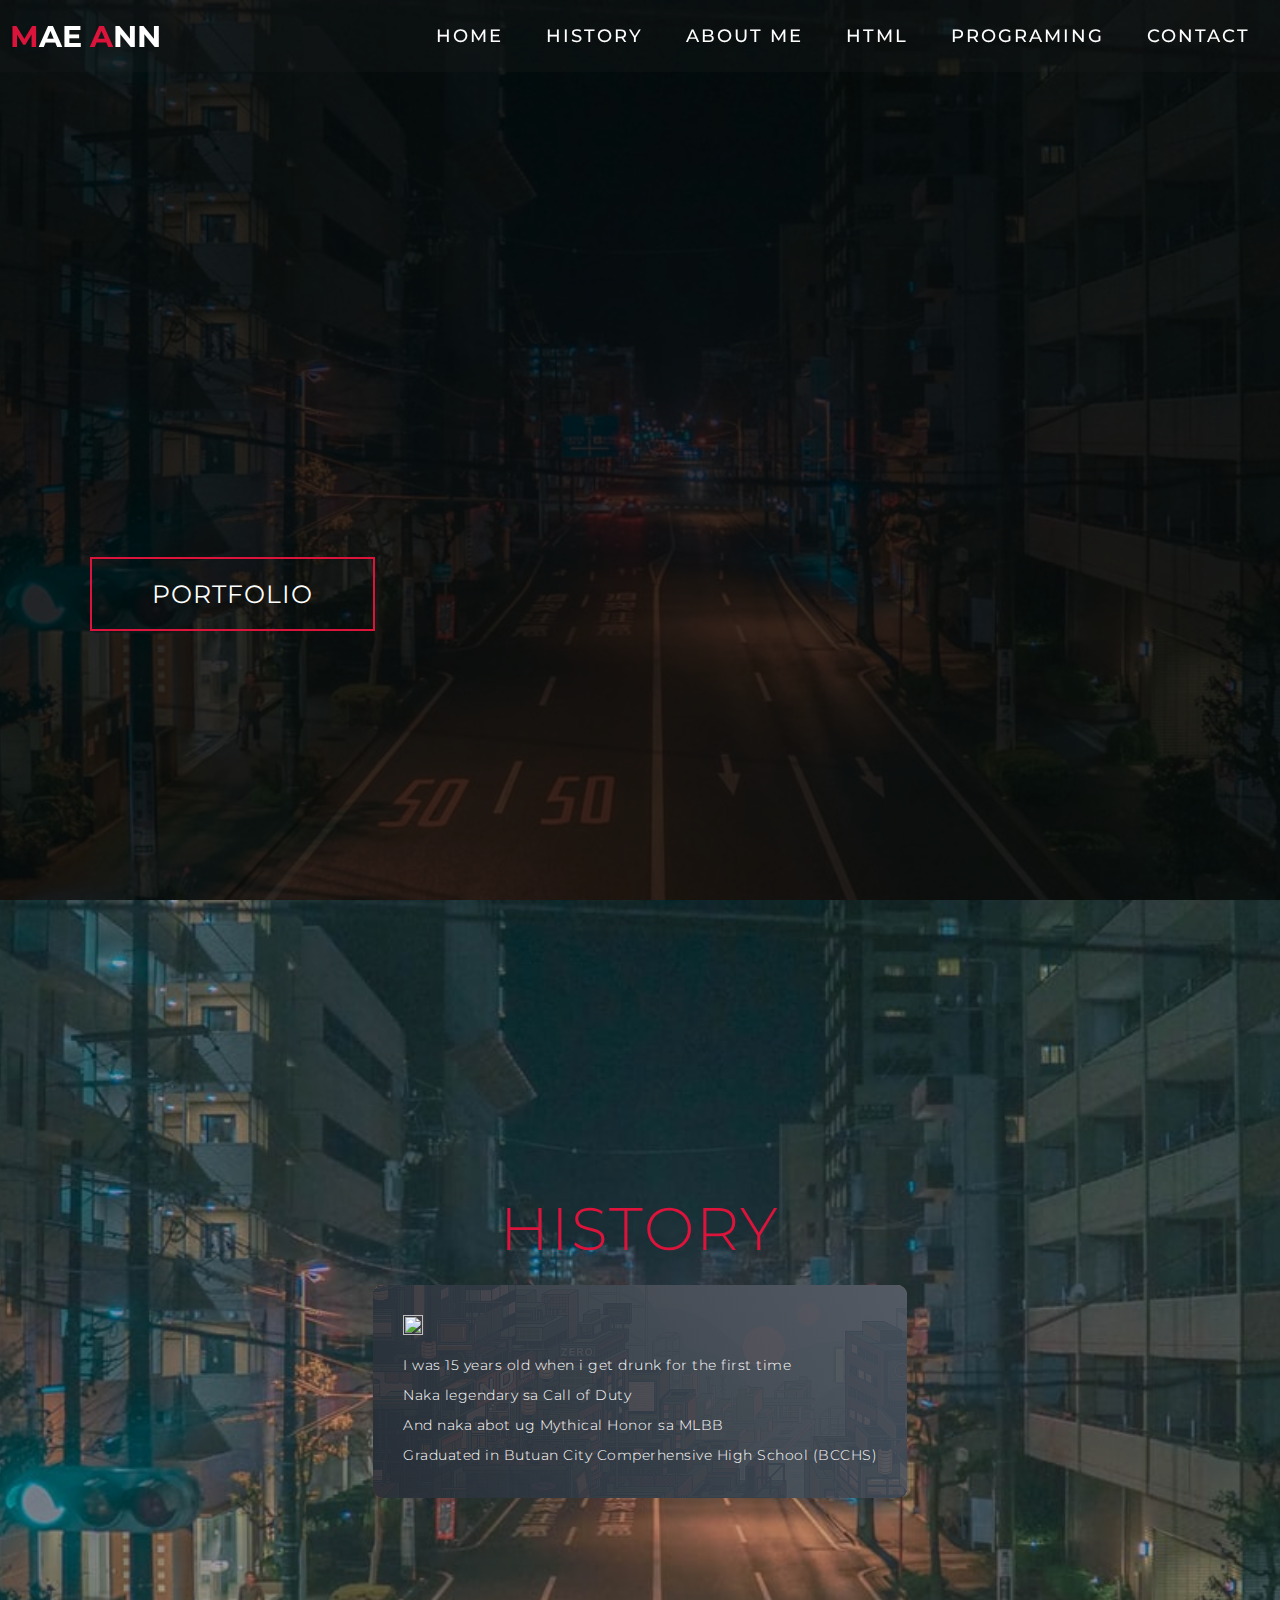
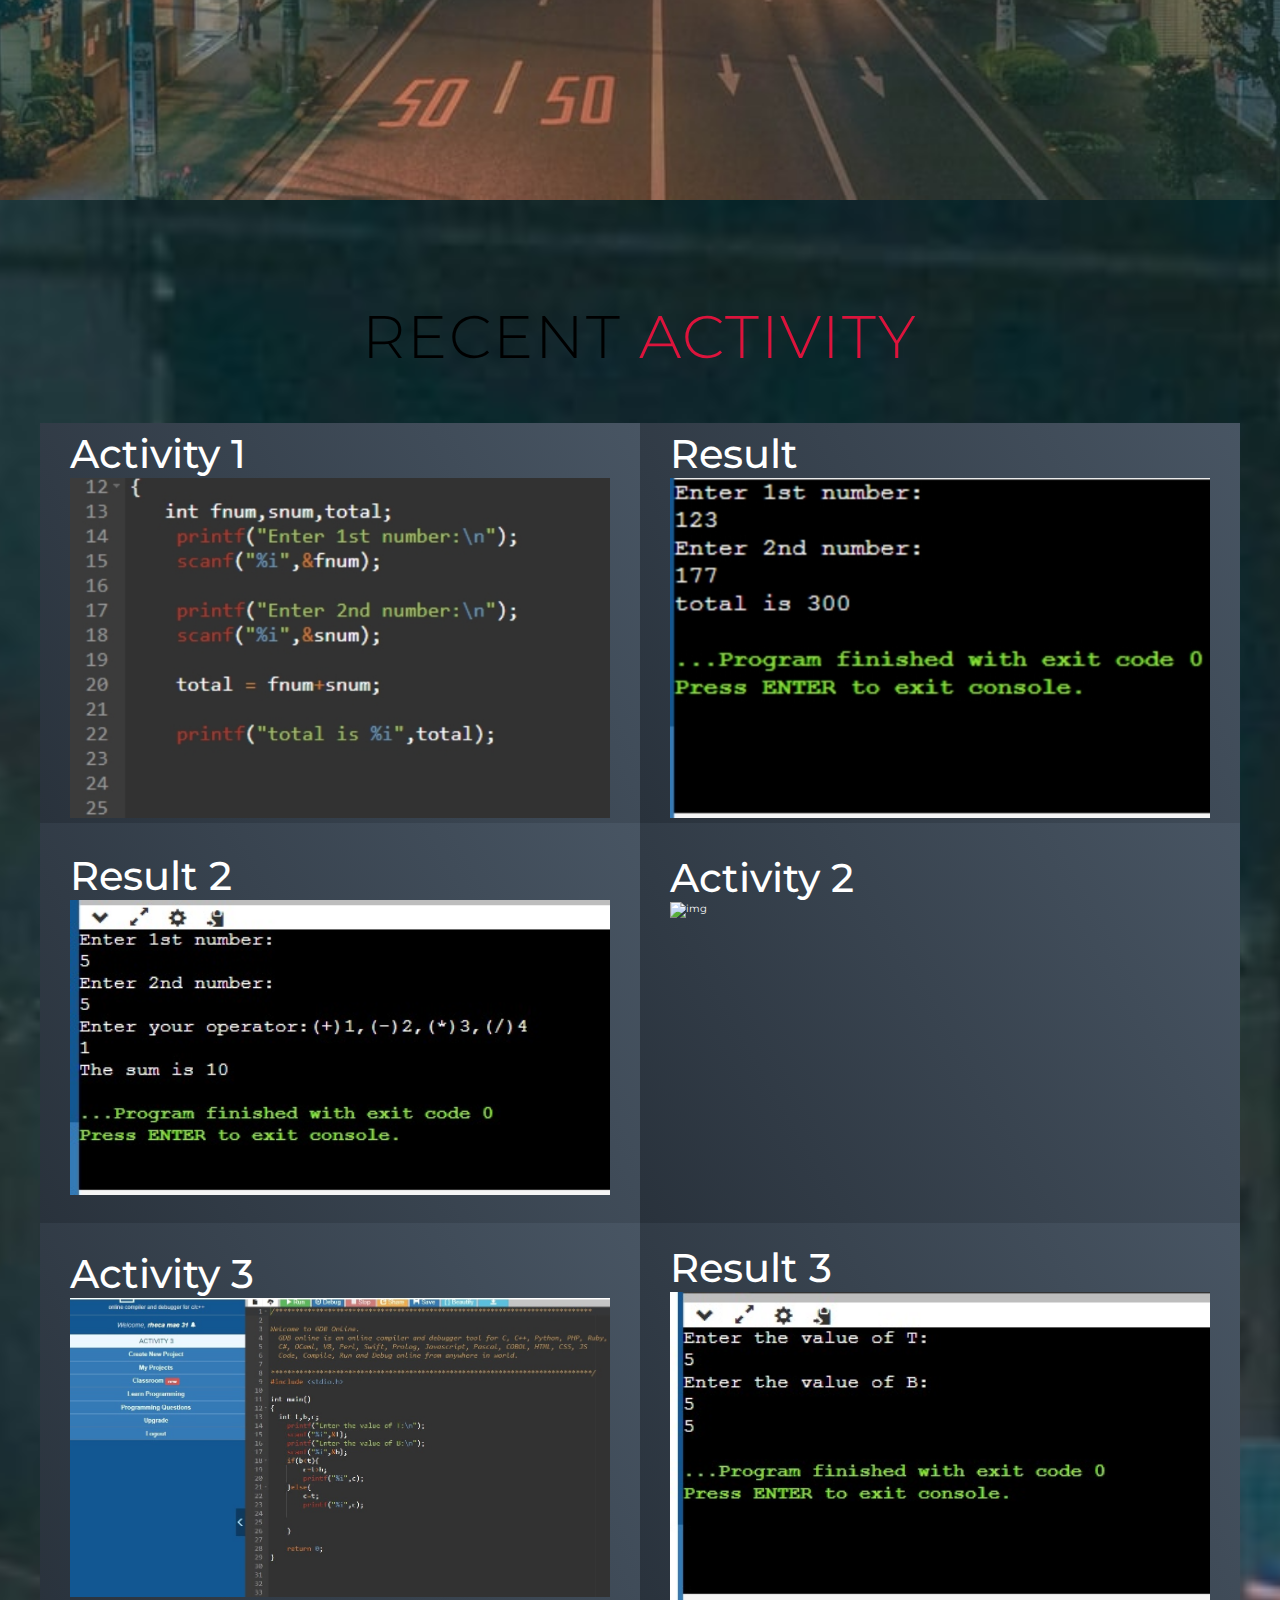
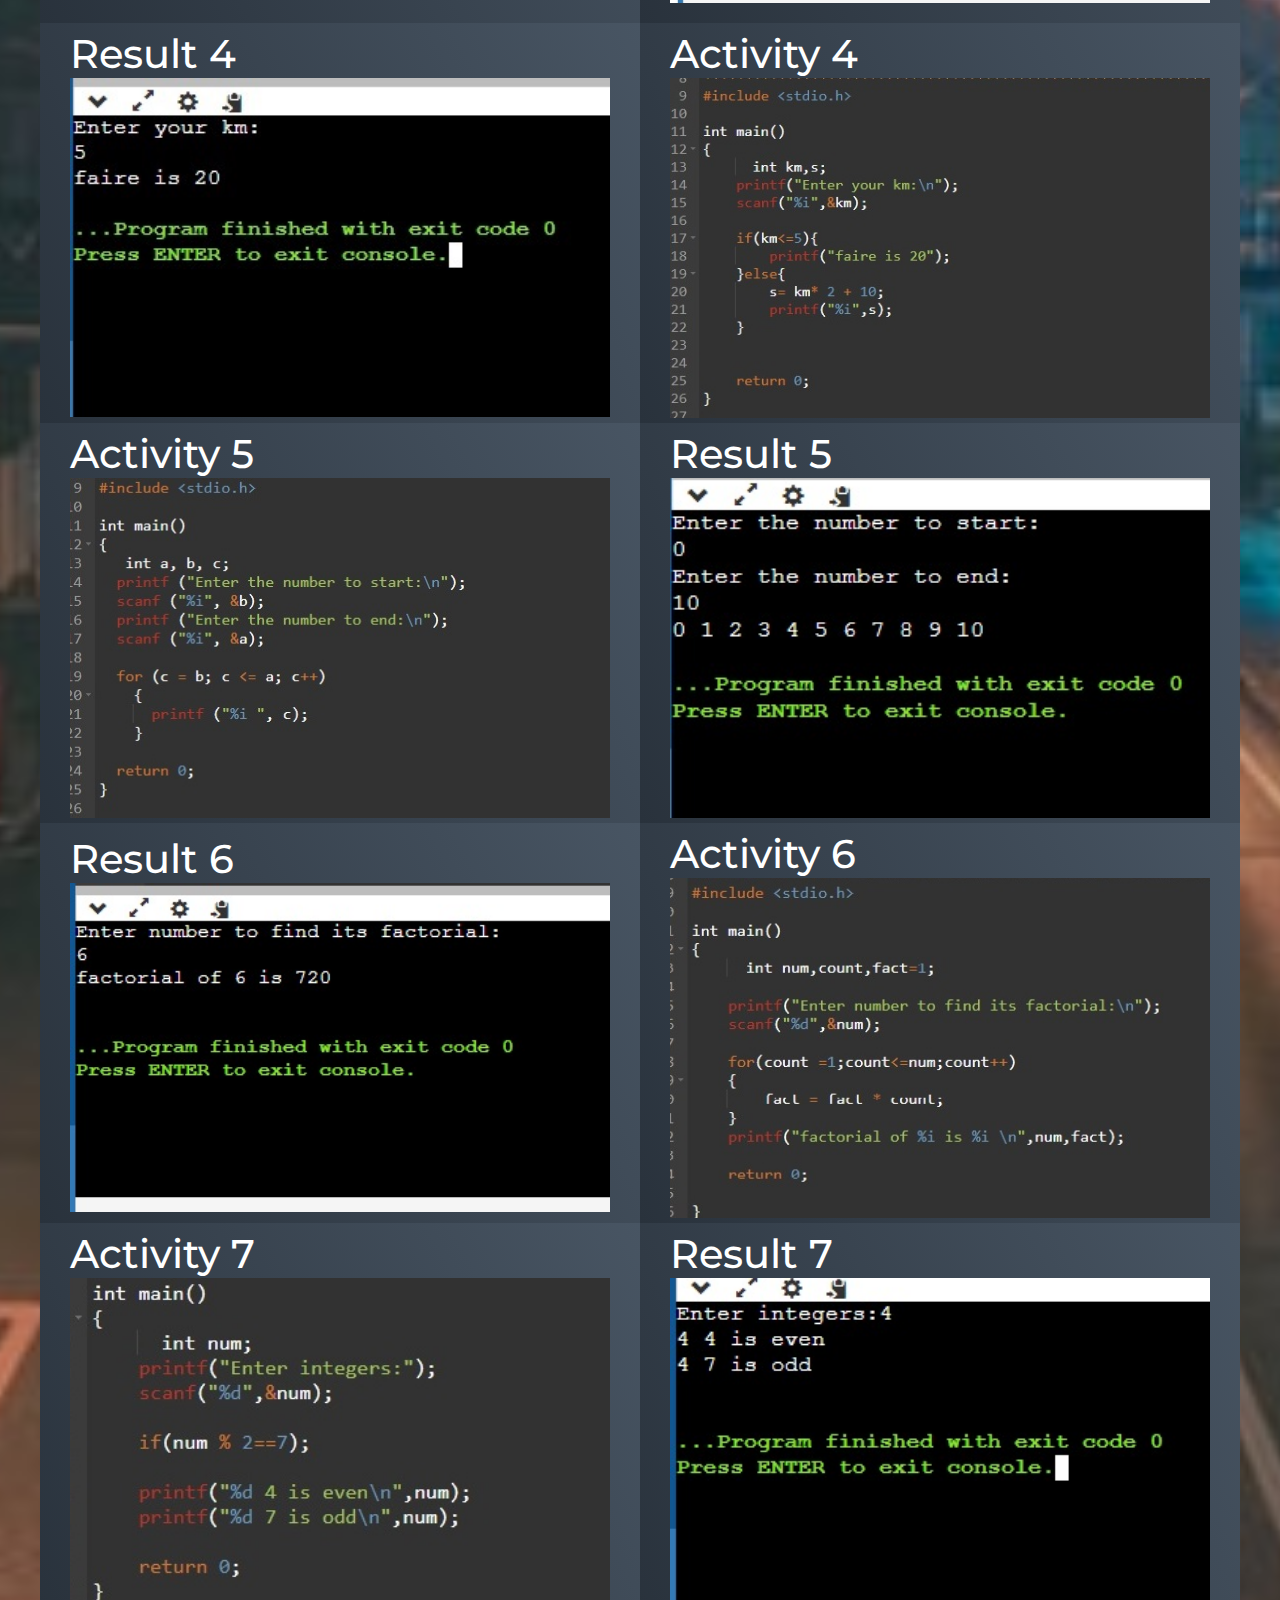
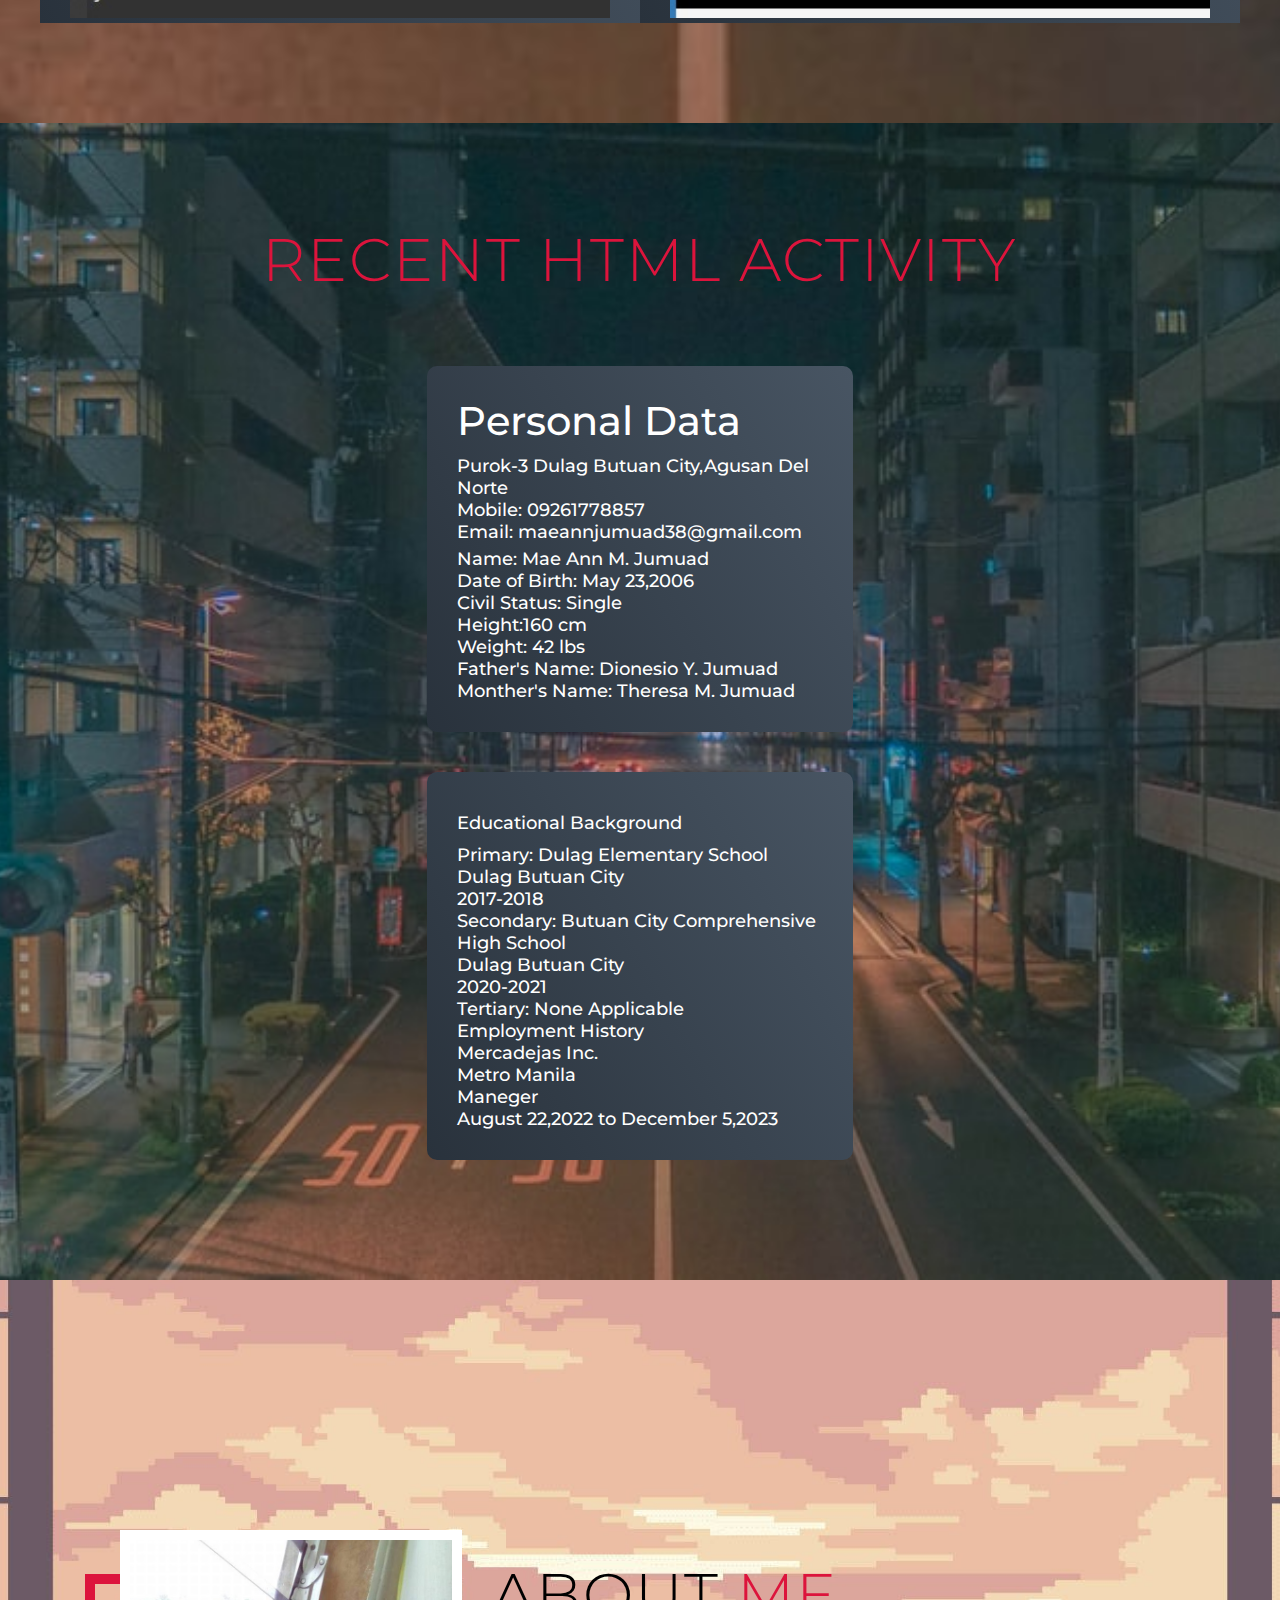
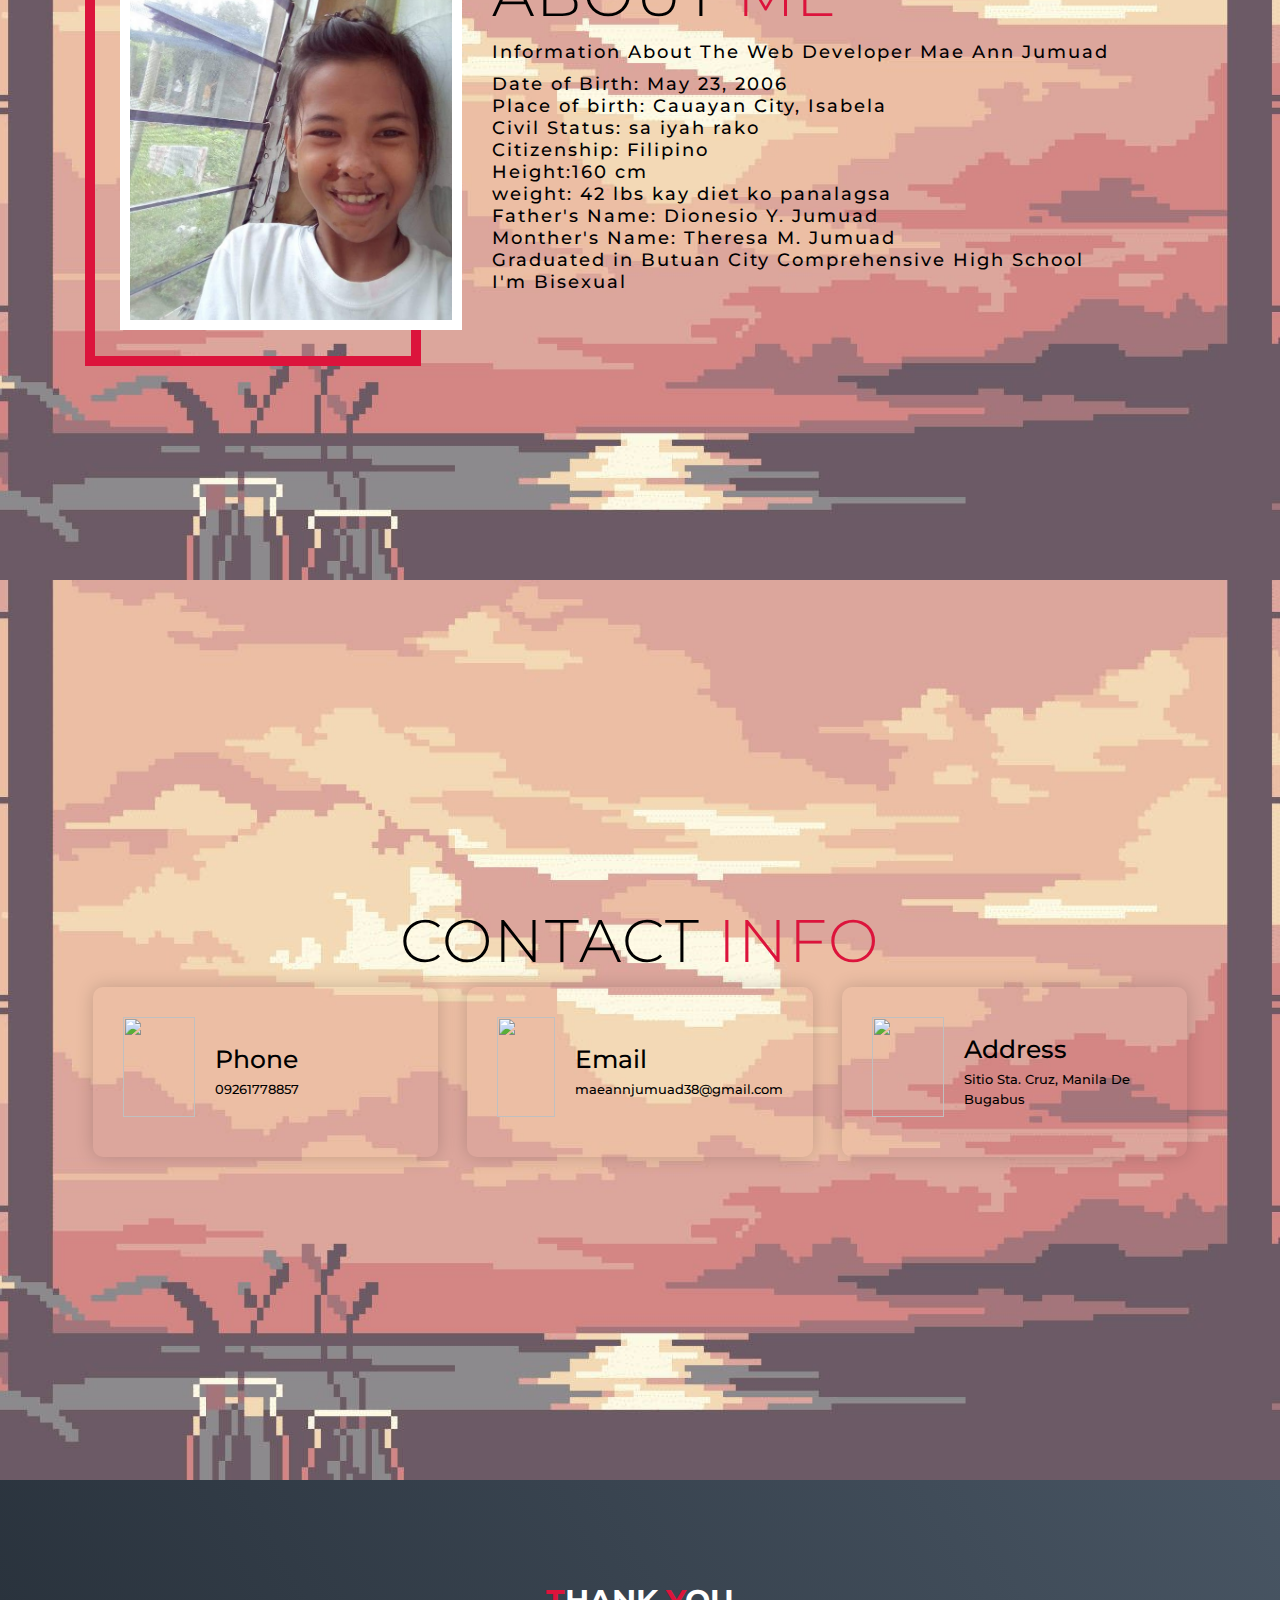
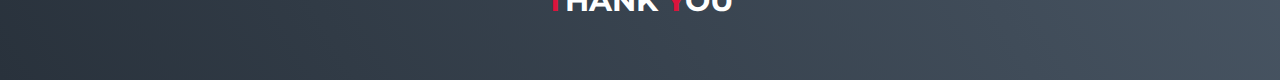
==== commit 5bb0d5f1: "Add files via upload" ====
--- a/index.html
+++ b/index.html
@@ -5,7 +5,7 @@
   <meta charset="UTF-8">
   <meta name="viewport" content="width=device-width, initial-scale=1.0">
   <link rel="stylesheet" href="style.css">
-  <title>My Website</title>
+  <title>Mae Ann's Website</title>
 </head>
 
 <body>
@@ -22,12 +22,12 @@
           <div class="hamburger">
             <div class="bar"></div>
           </div>
-          <ul> 
+          <ul>
             <li><a href="#hero" data-after="Home">Home</a></li>
             <li><a href="#services" data-after="Service">History</a></li>
-            <li><a href="#about" data-after="About">About Me</a></li>
-            <li><a href="#projects" data-after="Projects">HTML</a></li>
-            <li><a href="#program" data-after="Program">PROGRAMMING</a></li>
+             <li><a href="#about" data-after="About">About Me</a></li>
+             <li><a href="#htmll" data-after="HTMLL">html</a></li>
+            <li><a href="#projects" data-after="Projects">Programing</a></li>
             <li><a href="#contact" data-after="Contact">Contact</a></li>
           </ul>
         </div>
@@ -44,46 +44,141 @@
         <h1>Hello, <span></span></h1>
         <h1>My Name is <span></span></h1>
         <h1>Mae Ann <span></span></h1>
-        <a href="#projects" type="button" class="cta">My Portfolio</a>
+        <a href="#projects" type="button" class="cta">Portfolio</a>
       </div>
     </div>
   </section>
   <!-- End Hero Section  -->
 
-  
- <!-- Service Section -->
+  <!-- Service Section -->
   <section id="services">
     <div class="services container">
       <div class="service-top">
-        <h1 class="section-title">H<span>isto</span>ry</h1>
-        
-      </div>
-    
-        <div class="service-item">
+        <h1 class="section-title"><span>hisTory</span></h1>
+       
+      </div>
+     
+     <div class="service-item">
           <div class="icon"><img src="https://img.icons8.com/bubbles/100/000000/services.png" /></div>
           <h2></h2>
           <p>I was 15 years old when i get drunk for the first time</p>
         <p>Naka legendary sa Call of Duty</p>
         <p>And naka abot ug Mythical Honor sa MLBB</p>
-
-
-
-        </div>
+        <p> Graduated in Butuan City Comperhensive High School (BCCHS)</p>
+
+
+
+        </div>
+       
       </div>
     </div>
   </section>
   <!-- End Service Section -->
+
   <!-- Projects Section -->
   <section id="projects">
     <div class="projects container">
       <div class="projects-header">
-        <h1 class="section-title">html <span>Projects</span></h1>
+        <h1 class="section-title">Recent <span>Activity</span></h1>
       </div>
       <div class="all-projects">
         <div class="project-item">
           <div class="project-info">
-            <h1>Project 1</h1>
-            <h2>Personal Data</h2>
+            <h1>Activity 1</h1>
+            <img src="activity1.jpg" alt="img">
+          </div>
+          
+            <div class="project-info">
+            <h1>Result</h1>
+           <img src="result1.jpg" alt="img">
+          </div>
+        </div>
+        <div class="project-item">
+          <div class="project-info">
+            <h1>Activity 2</h1>
+             <img src="activity2..jpg" alt="img">
+          </div>
+             <div class="project-info">
+            <h1>Result 2</h1>
+           <img src="result2..jpg" alt="img">
+            
+          </div>
+        </div>
+          <div class="project-item">
+          <div class="project-info">
+            <h1>Activity 3</h1>
+             <img src="activity3..jpg" alt="img">
+          </div>
+             <div class="project-info">
+            <h1>Result 3</h1>
+           <img src="result3..jpg" alt="img">
+            
+          </div>
+        </div>
+          <div class="project-item">
+          <div class="project-info">
+            <h1>Activity 4</h1>
+             <img src="activity4..jpg" alt="img">
+          </div>
+             <div class="project-info">
+            <h1>Result 4</h1>
+           <img src="result4..jpg" alt="img">
+            
+          </div>
+        </div>
+    <div class="project-item">
+          <div class="project-info">
+            <h1>Activity 5</h1>
+             <img src="activity5..jpg" alt="img">
+          </div>
+             <div class="project-info">
+            <h1>Result 5</h1>
+           <img src="result5..jpg" alt="img">
+            
+          </div>
+        </div>
+  
+        <div class="project-item">
+          <div class="project-info">
+            <h1>Activity 6</h1>
+             <img src="activity6..jpg" alt="img">
+          </div>
+             <div class="project-info">
+            <h1>Result 6</h1>
+           <img src="result6..jpg" alt="img">
+            
+          </div>
+        </div>
+     <div class="project-item">
+          <div class="project-info">
+            <h1>Activity 7</h1>
+             <img src="activity7..jpg" alt="img">
+          </div>
+             <div class="project-info">
+            <h1>Result 7</h1>
+           <img src="result7..jpg" alt="img">
+            
+          </div>
+        </div>
+
+       
+      
+    </div>
+  </section>
+  <!-- End Projects Section -->
+
+
+<!-- Htmll Section -->
+  <section id="htmll">
+    <div class="htmll container">
+      <div class="htmll-header">
+        <h1 class="section-title"> <span>Recent HTML Activity</span></h1>
+      </div>
+     <div class="all-htmll">
+        <div class="htmll-item">
+          <div class="htmll-info">
+            
+            <h1>Personal Data</h1>
             
 <h2> Purok-3 Dulag Butuan City,Agusan Del Norte</br>
     Mobile: 09261778857</br>
@@ -100,8 +195,8 @@
 
  </div>
 </div>
- <div class="project-item">
-          <div class="project-info">
+ <div class="htmll-item">
+          <div class="htmll-info">
             <h2>Educational Background</h2>
        <h2>  Primary: Dulag Elementary School</br>
                             Dulag Butuan City</br>
@@ -121,76 +216,21 @@
         
  
           
-        
-
-
-
-
-
-
-
-
-
-
-
-
-
-         
+      
+        
+        </div>
+
        
-       
-        
-       
-      </div>
-    </div>
-  </section>
-  <!-- End Projects Section -->
-
-  <!-- Program Section -->
-
-  <section id="program">
-  <div class="program container">
-      <div class="program-top">
-        <h1 class="section-title">Pro<span>gra</span>mming</h1>
-        
-      </div>
-    
-        <div class="program-item">
-          
-          <h2>ACTIVITY 1</h2>
-         <h2><p><b><a href="https://www.onlinegdb.com/edit/Tz20dNAfd" target="_blank">This is the link of activity1</a></b></p></h2><br>
-
-         <h2>ACTIVITY 2</h2>
-         <h2><p><b><a href="https://www.onlinegdb.com/edit/wxyeNb_6n" target="_blank">This is the link of activity2</a></b></p></h2><br>
-
-         <h2>ACTIVITY 3</h2>
-         <h2><p><b><a href="https://www.onlinegdb.com/edit/lGy5sH1eR" target="_blank">This is the link of activity3</a></b></p></h2><br>
-</div>
-        <div class="program-item">
-          <h2>ACTIVITY 4</h2>
-         <h2><p><b><a href="https://www.onlinegdb.com/edit/YywcbQeEU" target="_blank">This is the link of activity4</a></b></p></h2><br>
-
-         <h2>ACTIVITY 5</h2>
-         <h2><p><b><a href="https://www.onlinegdb.com/edit/jb-SC0AEr" target="_blank">This is the link of activity5</a></b></p></h2><br>
-
-         <h2>ACTIVITY 6</h2>
-         <h2><p><b><a href="https://www.onlinegdb.com/edit/DbmBO_foH" target="_blank">This is the link of activity6</a></b></p></h2><br>
-          
-        </div>
-
-        </div>
-      </div>
-    </div>
-  </section>
-
-  </section>
-
-
-
-
-<!-- End Program Section -->
-
-
-  <!-- About Section -->
+      
+    </div>
+  </section>
+  <!-- End Htmll Section -->
+
+
+
+
+
+ <!-- About Section -->
   <section id="about">
     <div class="about container">
       <div class="col-left">
@@ -222,7 +262,6 @@
     </div>
   </section>
   <!-- End About Section -->
-
   <!-- Contact Section -->
   <section id="contact">
     <div class="contact container">
@@ -235,6 +274,7 @@
           <div class="contact-info">
             <h1>Phone</h1>
             <h2>09261778857</h2>
+            
           </div>
         </div>
         <div class="contact-item">
@@ -242,13 +282,14 @@
           <div class="contact-info">
             <h1>Email</h1>
             <h2>maeannjumuad38@gmail.com</h2>
+
           </div>
         </div>
         <div class="contact-item">
           <div class="icon"><img src="https://img.icons8.com/bubbles/100/000000/map-marker.png" /></div>
           <div class="contact-info">
             <h1>Address</h1>
-            <h2>sitio sta.cruz Purok4, Manila de bugabus, Butuan City
+            <h2>Sitio Sta. Cruz, Manila De Bugabus</h2>
           </div>
         </div>
       </div>
@@ -260,9 +301,8 @@
   <section id="footer">
     <div class="footer container">
       <div class="brand">
-        <h1><span>T</span>hank <span>Y</span>ou</h1>
-      </div>
-      <h2>Your Complete Web Solution</h2>
+        <h1><span>T</span>hank <span>y</span>ou</h1>
+      </div>
       
   </section>
   <!-- End Footer -->
--- a/style.css
+++ b/style.css
@@ -82,7 +82,7 @@
 }
 #header .header {
 	min-height: 8vh;
-	background-color:rgba(31, 30, 30, 0.24);
+	background-color: rgba(31, 30, 30, 0.24);
 	transition: 0.3s ease background-color;
 }
 #header .nav-bar {
@@ -200,7 +200,7 @@
 
 /* Hero Section */
 #hero {
-	background-image: url(pixel.jpg);
+	background-image: url(art.jpg);
 	background-size: cover;
 	background-position: top center;
 	position: relative;
@@ -266,12 +266,11 @@
 
 /* Services Section */
 #services {
-	background-image: url(pixel.jpg);
+	background-image: url(art.jpg);
 	background-size: cover;
 	background-position: top center;
 	position: relative;
 	z-index: 1;
-}
 }
 #services .services {
 	flex-direction: column;
@@ -334,9 +333,10 @@
 }
 /* End Services Section */
 
+
 /* Projects section */
 #projects {
-	background-image: url(pixel.jpg);
+	background-image: url(art.jpg);
 	background-size: cover;
 	background-position: top center;
 	position: relative;
@@ -356,23 +356,21 @@
 	align-items: center;
 	justify-content: center;
 	flex-direction: column;
-	
-
 }
 #projects .project-item {
 	display: flex;
 	align-items: center;
 	justify-content: center;
 	flex-direction: column;
-	width: 400%;
-	margin: 90px auto;
+	width: 80%;
+	margin: 20px auto;
 	overflow: hidden;
-	border-radius: 40px;
+	border-radius: 10px;
 }
 #projects .project-info {
-	padding: 400px;
-	flex-basis: 100%;
-	height: 160%;
+	padding: 30px;
+	flex-basis: 50%;
+	height: 100%;
 	display: flex;
 	align-items: flex-start;
 	justify-content: center;
@@ -382,19 +380,19 @@
 }
 #projects .project-info h1 {
 	font-size: 4rem;
-	font-weight: 900;
+	font-weight: 500;
 }
 #projects .project-info h2 {
-	font-size: 1.6rem;
-	font-weight:600;
-	margin-top: 15px;
+	font-size: 1.8rem;
+	font-weight: 500;
+	margin-top: 10px;
 }
 #projects .project-info p {
 	color: white;
 }
 #projects .project-img {
 	flex-basis: 50%;
-	height: 400px;
+	height: 300px;
 	overflow: hidden;
 	position: relative;
 }
@@ -405,16 +403,89 @@
 	top: 0;
 	height: 100%;
 	width: 100%;
+	
+}
+
+/* End Projects section */
+
+
+/* Htmll section */
+#htmll {
+	background-image: url(art.jpg);
+	background-size: cover;
+	background-position: top center;
+	position: relative;
+	z-index: 1;
+}
+#htmll .htmll {
+	flex-direction: column;
+	max-width: 1200px;
+	margin: 0 auto;
+	padding: 100px 0;
+}
+#htmll .htmll-header h1 {
+	margin-bottom: 50px;
+}
+#htmll .all-htmll {
+	display: flex;
+	align-items: center;
+	justify-content: center;
+	flex-direction: column;
+}
+#htmll .htmll-item {
+	display: flex;
+	align-items: center;
+	justify-content: center;
+	flex-direction: column;
+	width: 80%;
+	margin: 20px auto;
+	overflow: hidden;
+	border-radius: 10px;
+}
+#htmll .htmll-info {
+	padding: 30px;
+	flex-basis: 50%;
+	height: 100%;
+	display: flex;
+	align-items: flex-start;
+	justify-content: center;
+	flex-direction: column;
 	background-image: linear-gradient(60deg, #29323c 0%, #485563 100%);
-	opacity: 0.7;
-}
-#projects .project-img img {
-	transition: 0.3s ease transform;
-}
-#projects .project-item:hover .project-img img {
-	transform: scale(1.1);
-}
-/* End Projects section */
+	color: white;
+}
+#htmll .htmll-info h1 {
+	font-size: 4rem;
+	font-weight: 500;
+}
+#htmll .htmll-info h2 {
+	font-size: 1.8rem;
+	font-weight: 500;
+	margin-top: 10px;
+}
+#htmll .htmll-info p {
+	color: white;
+}
+#htmll .htmll-img {
+	flex-basis: 50%;
+	height: 300px;
+	overflow: hidden;
+	position: relative;
+}
+#htmll .htmll-img:after {
+	content: '';
+	position: absolute;
+	left: 0;
+	top: 0;
+	height: 100%;
+	width: 100%;
+	
+}
+
+/* End Htmll section */
+
+
+
+
 
 /* About Section */
 #about {
@@ -471,81 +542,14 @@
 }
 /* End About Section */
 
-/* Program Section */
-#program {
-	background-image: url(end.GIF);
+/* contact Section */
+#contact {
+	background-image: url(club.jpg);
 	background-size: cover;
 	background-position: top center;
 	position: relative;
 	z-index: 1;
 }
-#program .program {
-	flex-direction: column;
-	text-align: center;
-	max-width: 1500px;
-	margin: 0 auto;
-	padding: 100px 0;
-}
-#program .program-top {
-	max-width: 500px;
-	margin: 0 auto;
-}
-#program .program-bottom {
-	display: flex;
-	align-items: center;
-	justify-content: center;
-	flex-wrap: wrap;
-	margin-top: 50px;
-}
-#program .program-item {
-	flex-basis: 150%;
-	display: flex;
-	align-items: flex-start;
-	justify-content: center;
-	flex-direction: column;
-	padding: 90px;
-	border-radius: 40px;
-	background-image: url(pixel.jpg);
-	background-size: cover;
-	margin: 30px 15%;
-	position: relative;
-	z-index: 4;
-	overflow: hidden;
-}
-#program .program-item::after {
-	content: '';
-	position: absolute;
-	left: 0;
-	top: 0;
-	height: 100%;
-	width: 100%;
-	background-image: linear-gradient(60deg, #29323c 0%, #485563 100%);
-	opacity: 0.9;
-	z-index: -1;
-}
-#program .program-bottom .icon {
-	height: 80px;
-	width: 80px;
-	margin-bottom: 20px;
-}
-#program .program-item h2 {
-	font-size: 2rem;
-	color: white;
-	margin-bottom: 10px;
-	text-transform: uppercase;
-}
-#program .program-item p {
-	color: white;
-	text-align: left;
-}
-/* End Program Section */
-
-
-
-
-
-
-/* contact Section */
 #contact .contact {
 	flex-direction: column;
 	max-width: 1200px;
@@ -797,9 +801,5 @@
 		flex-basis: 22%;
 		margin: 1.5%;
 	}
-{
-  box-sizing: border-box;
-}
-
-
+}
 /* End  Media Query For Desktop */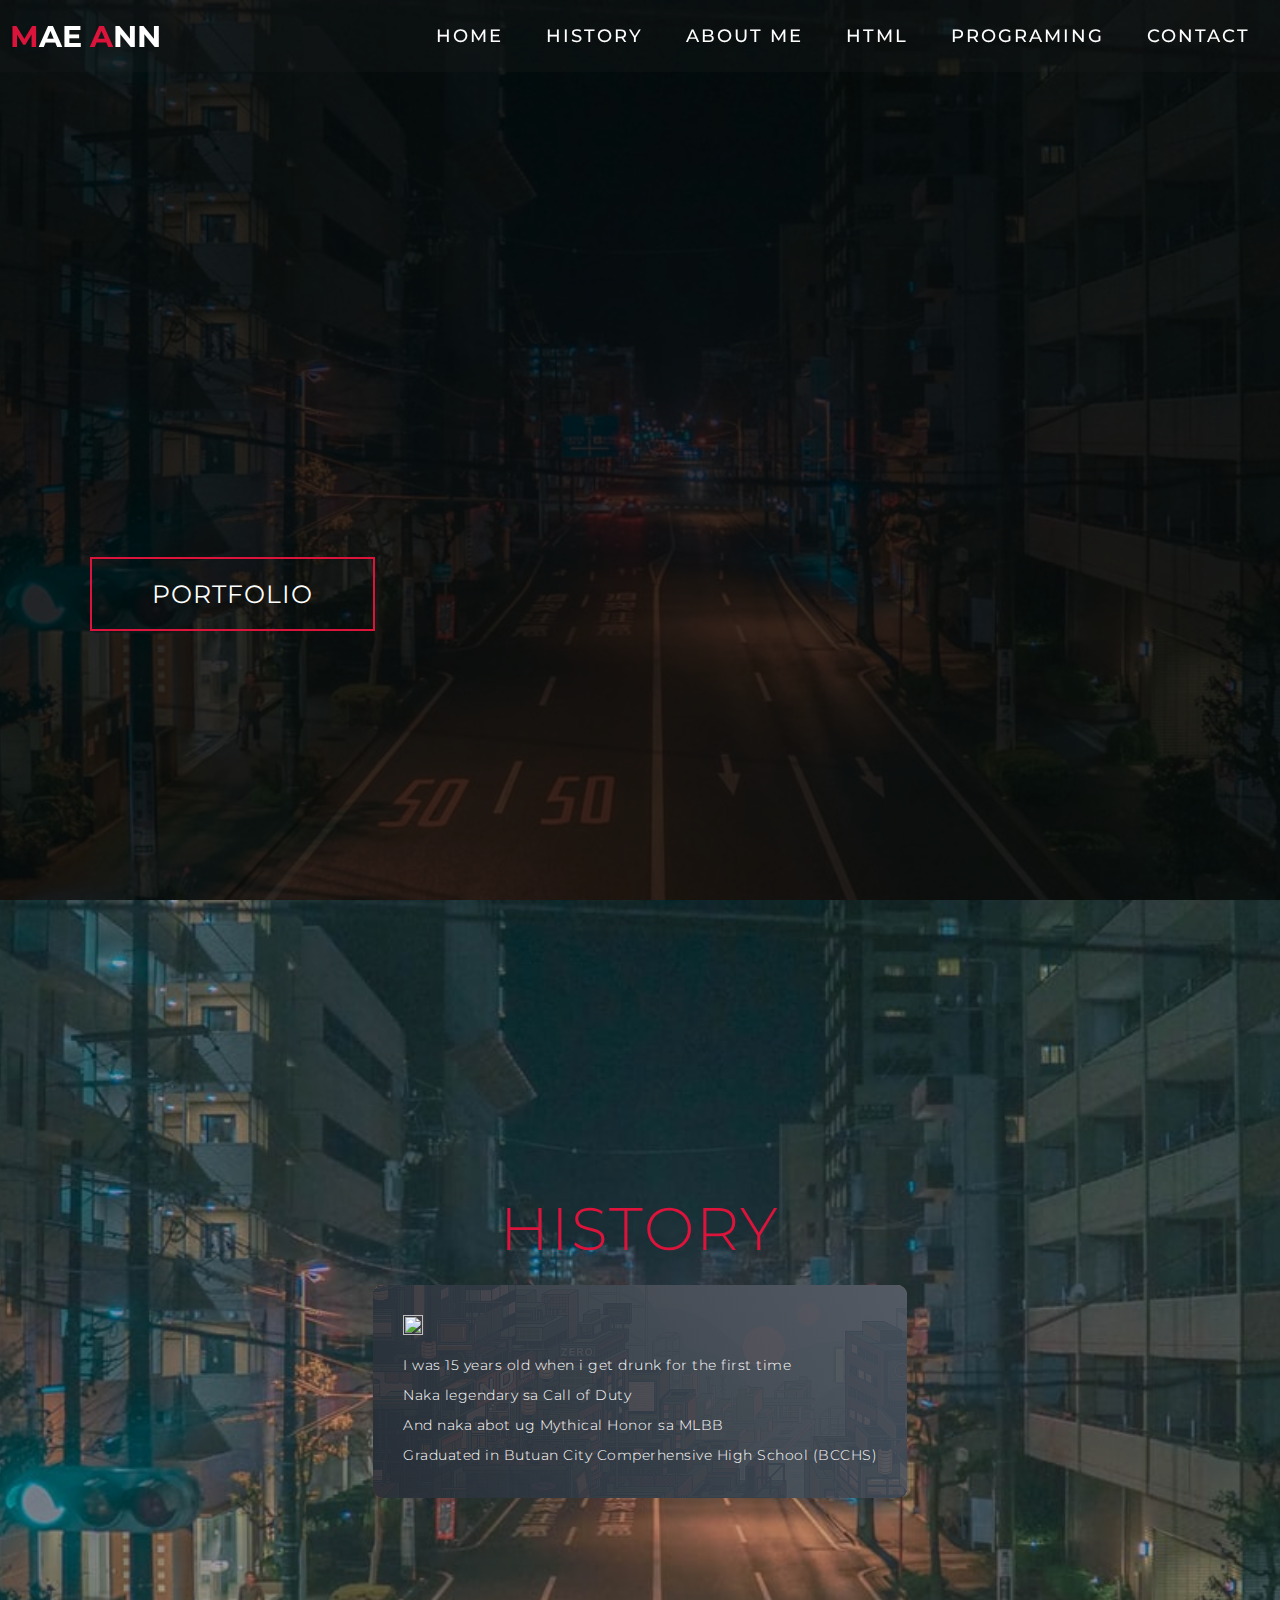
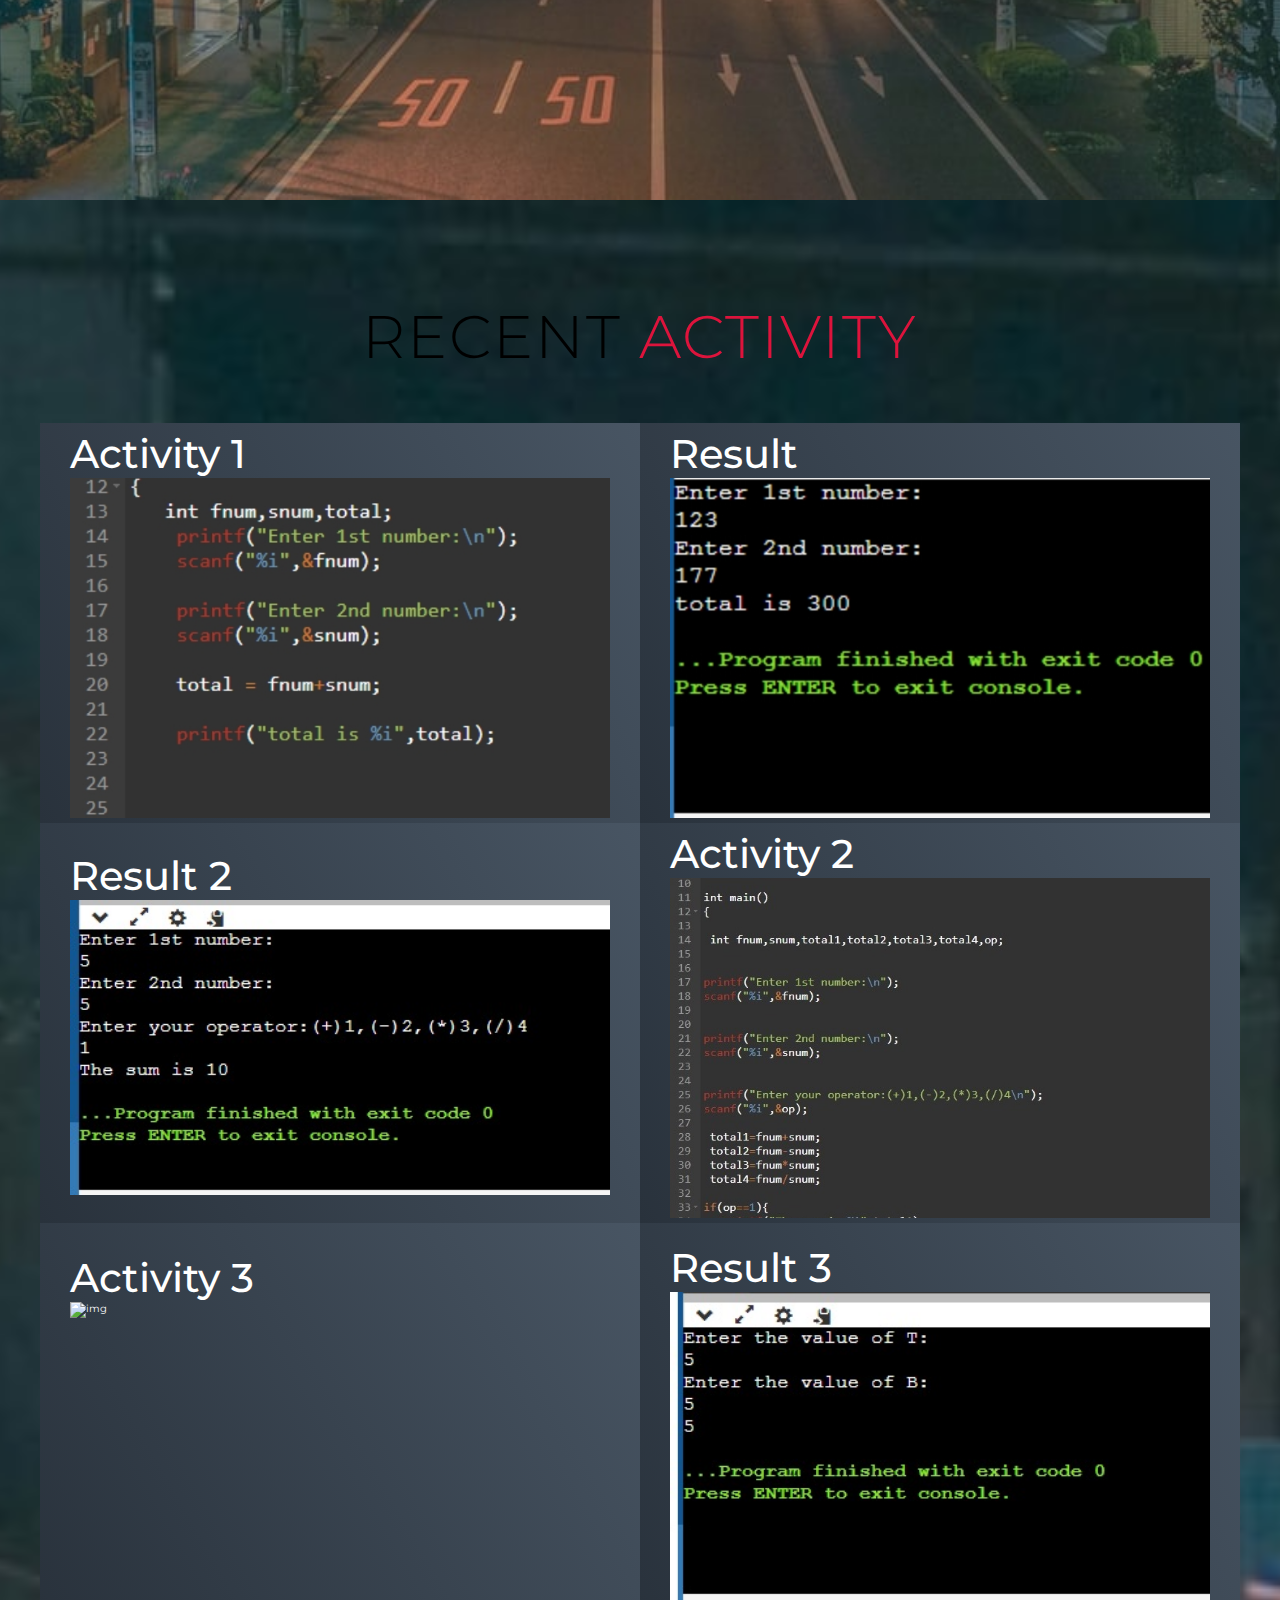
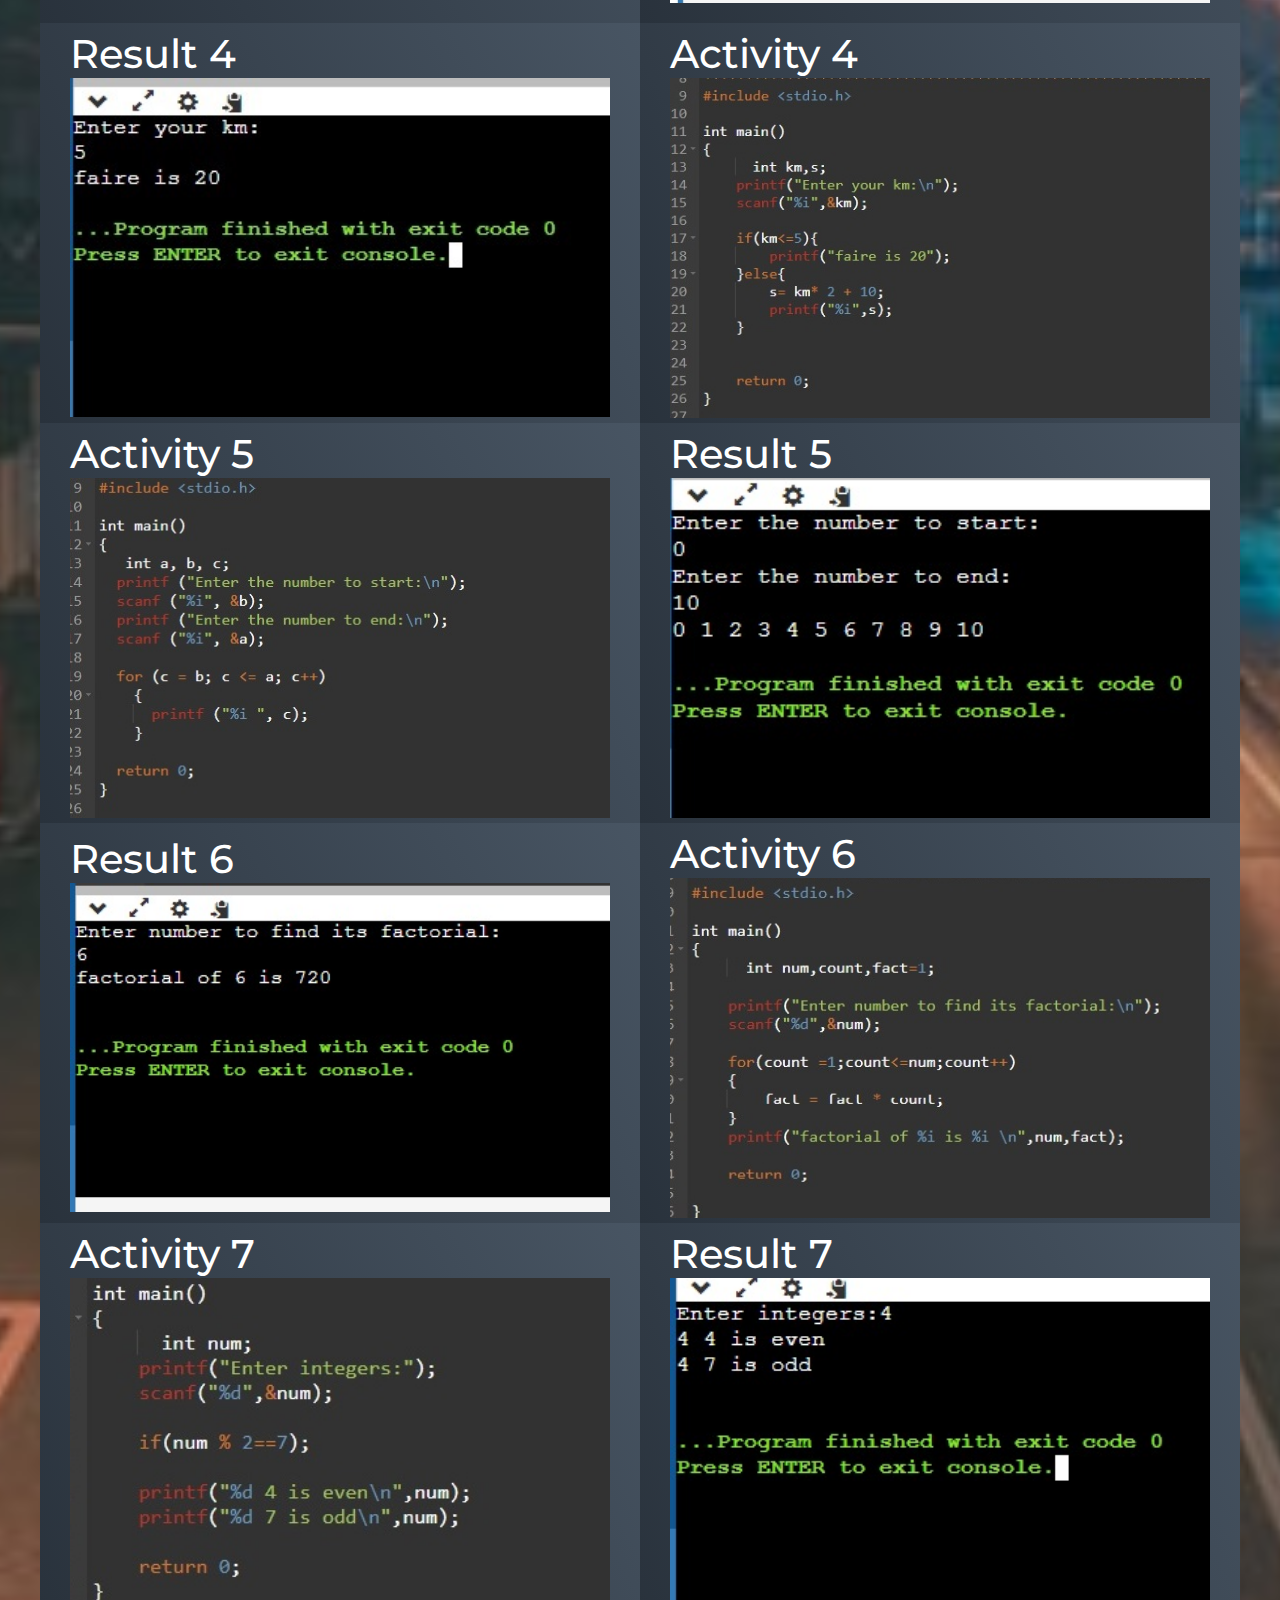
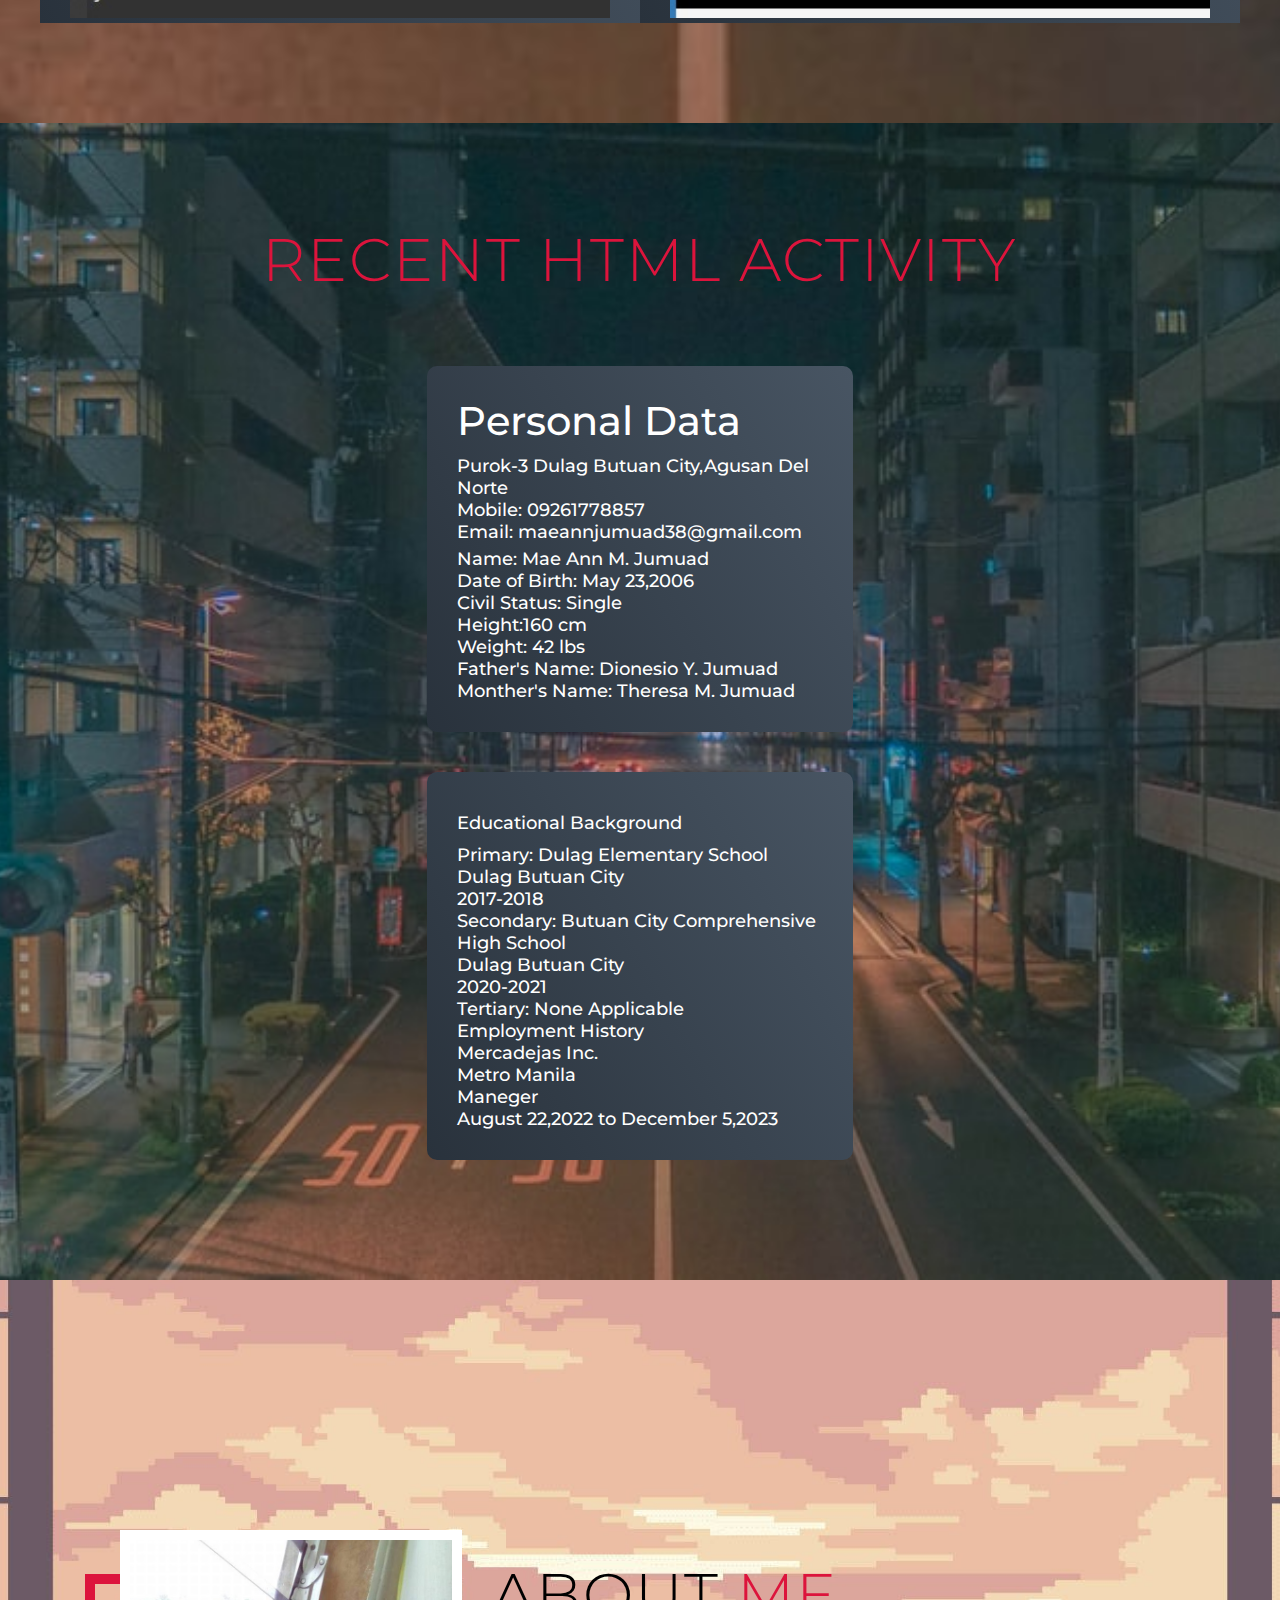
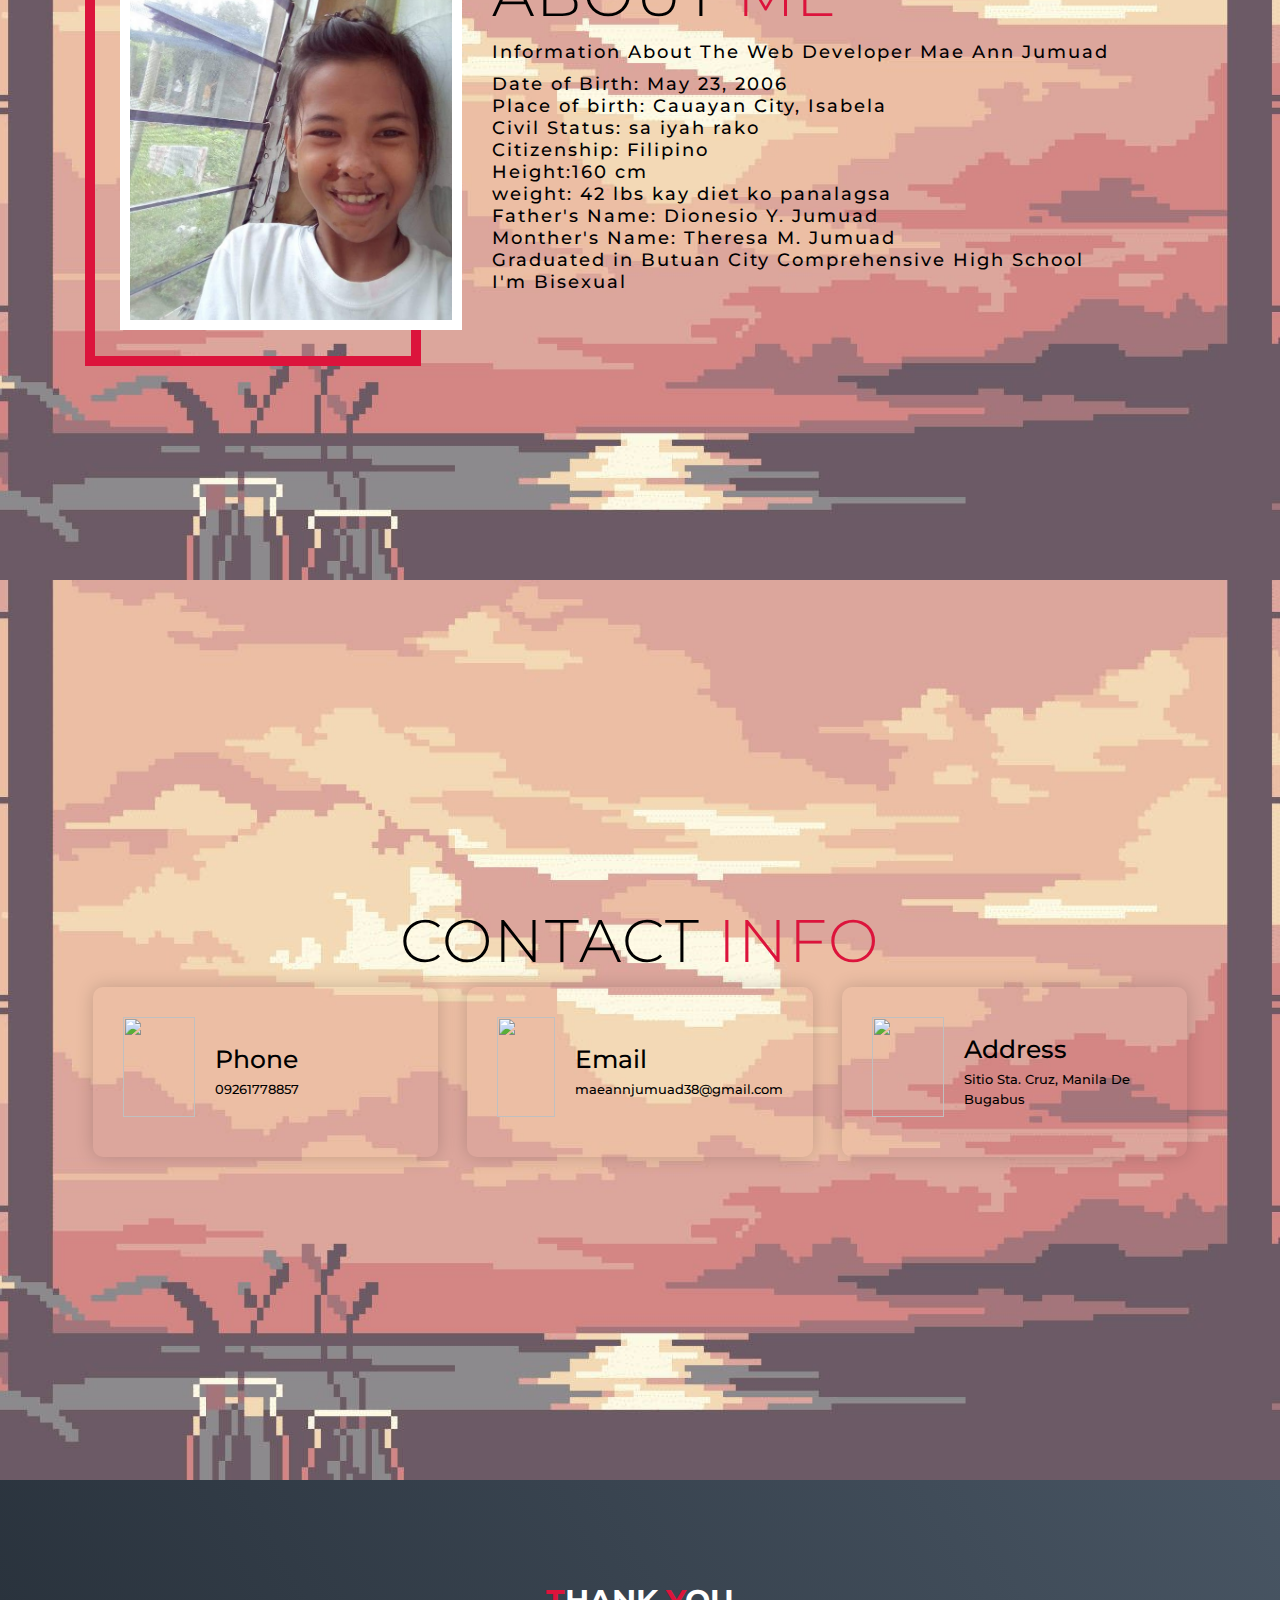
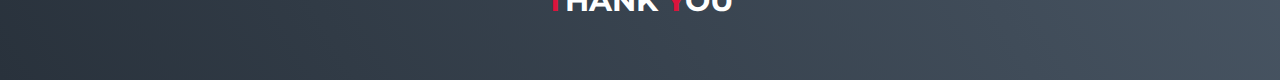
==== commit a7b2cfca: "Update index.html" ====
--- a/index.html
+++ b/index.html
@@ -107,7 +107,7 @@
           <div class="project-item">
           <div class="project-info">
             <h1>Activity 3</h1>
-             <img src="activity3..jpg" alt="img">
+             <img src="activity3.jpg" alt="img">
           </div>
              <div class="project-info">
             <h1>Result 3</h1>
@@ -309,4 +309,4 @@
   <script src="./app.js"></script>
 </body>
 
-</html>+</html>
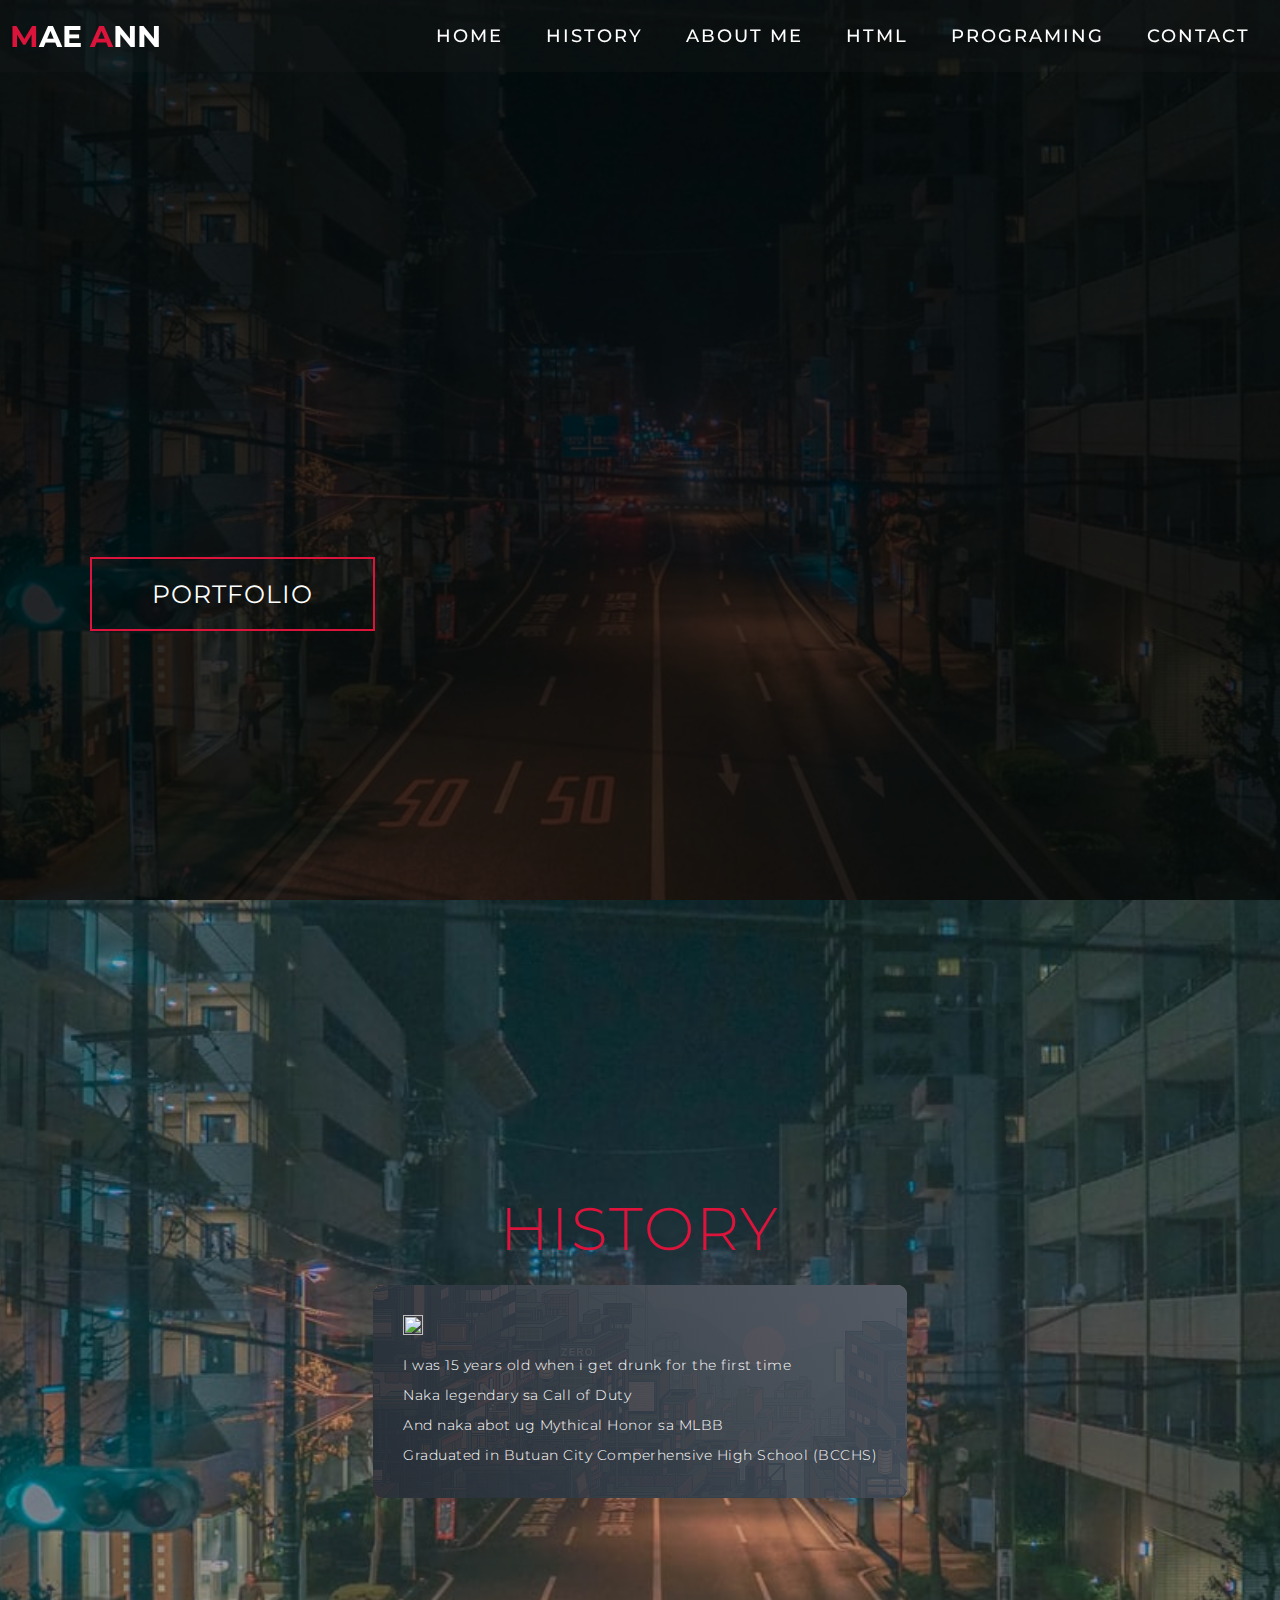
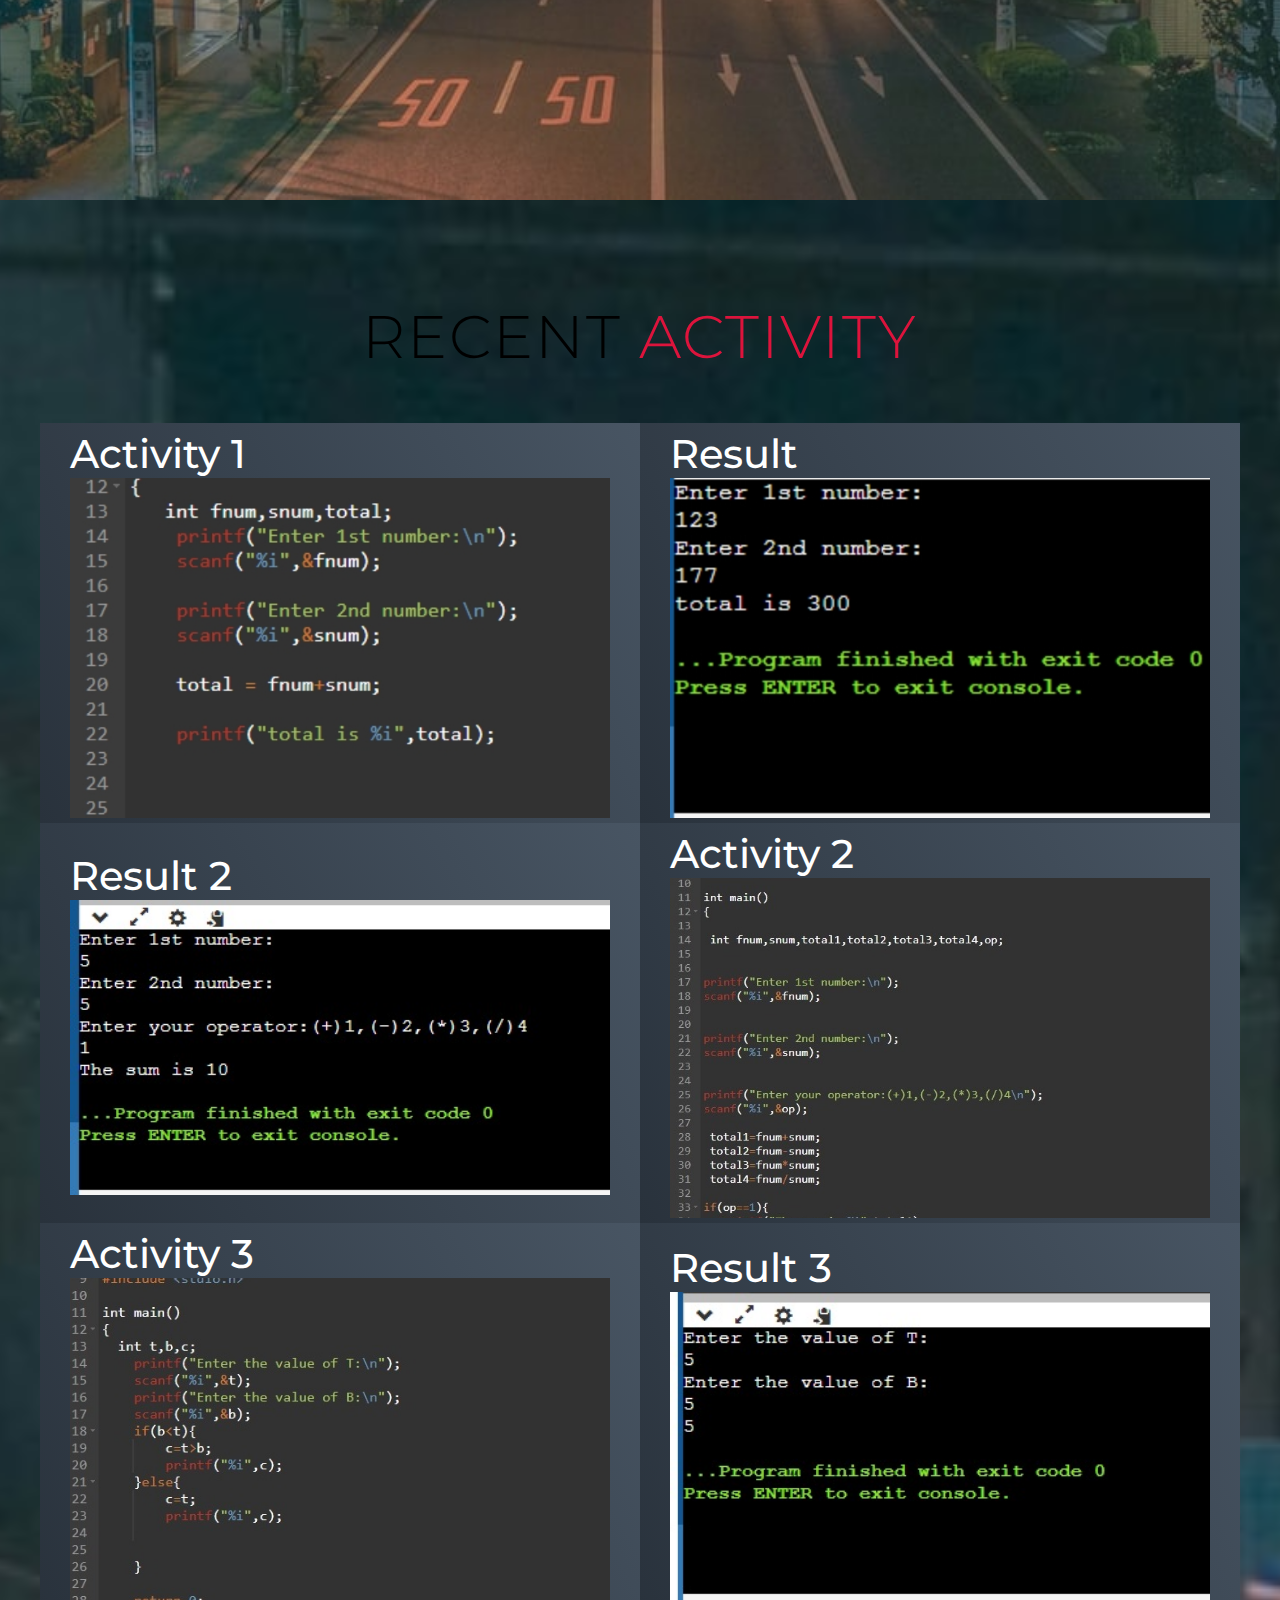
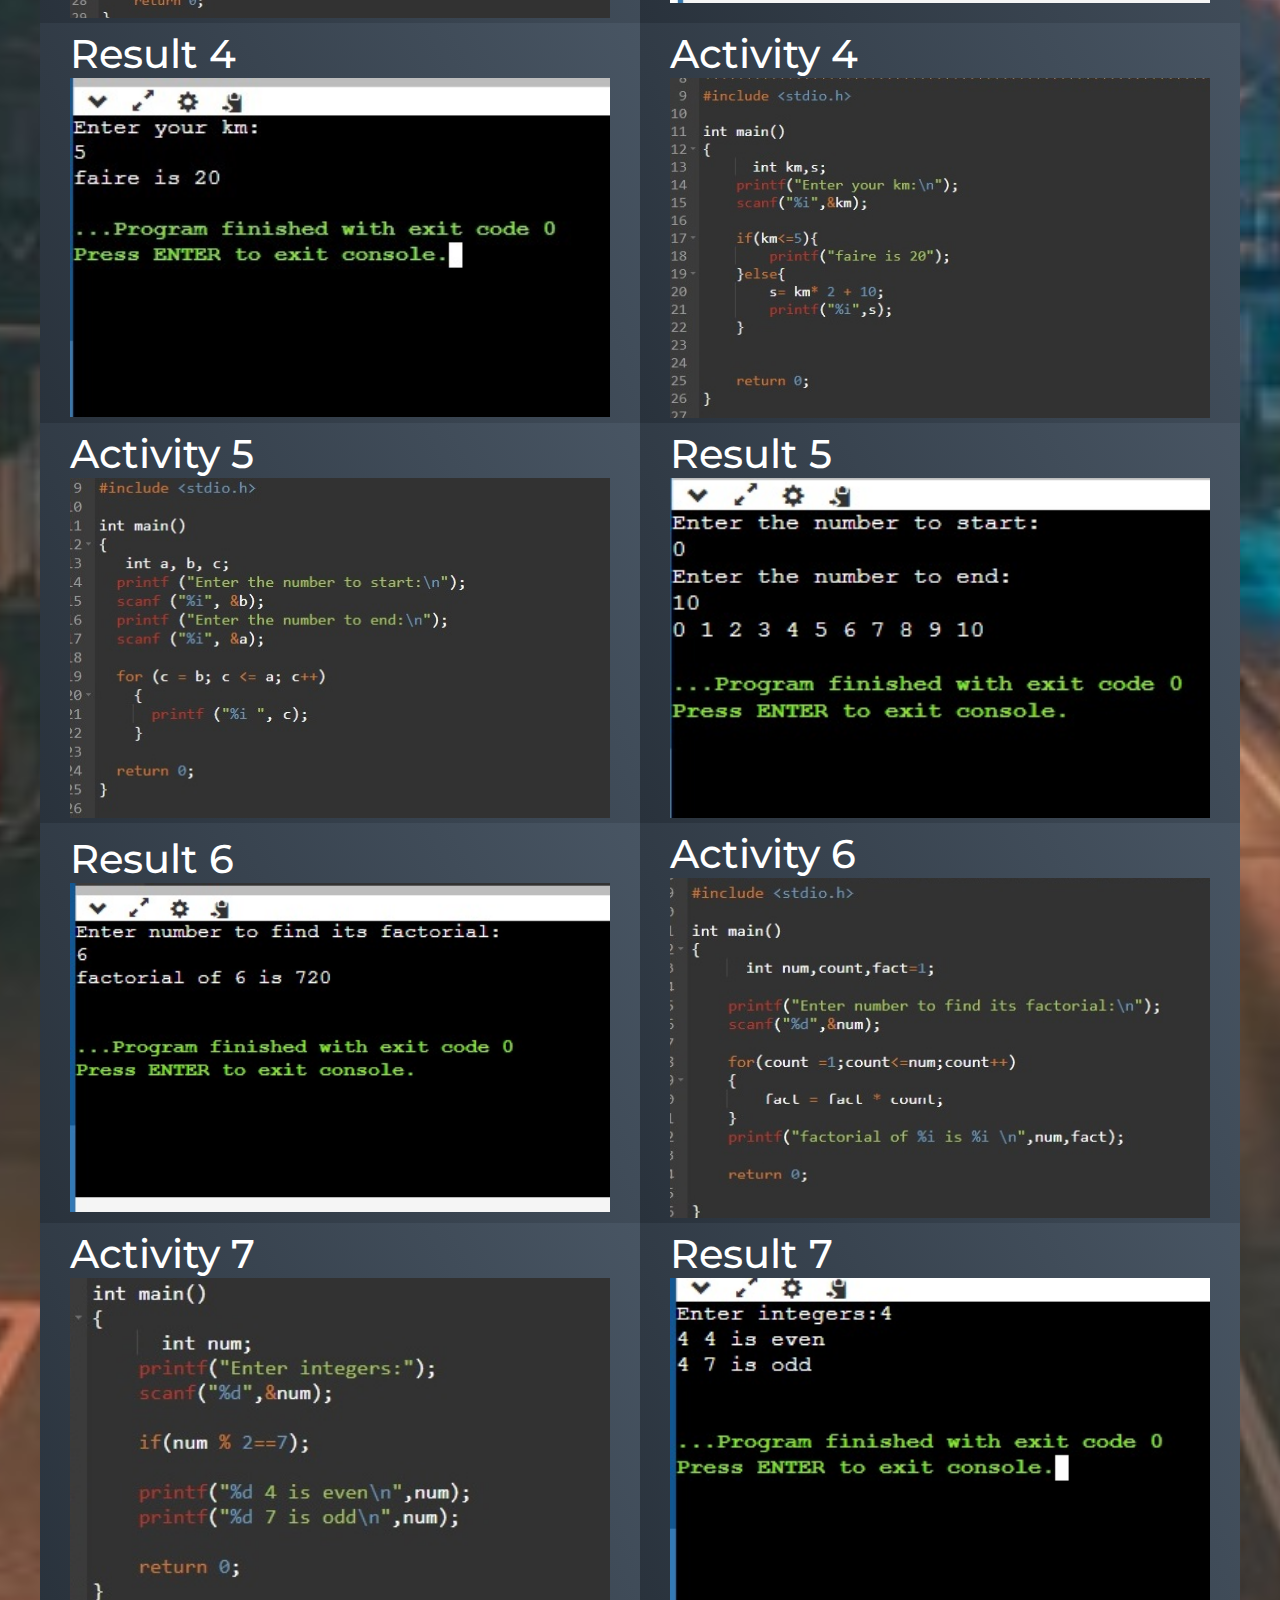
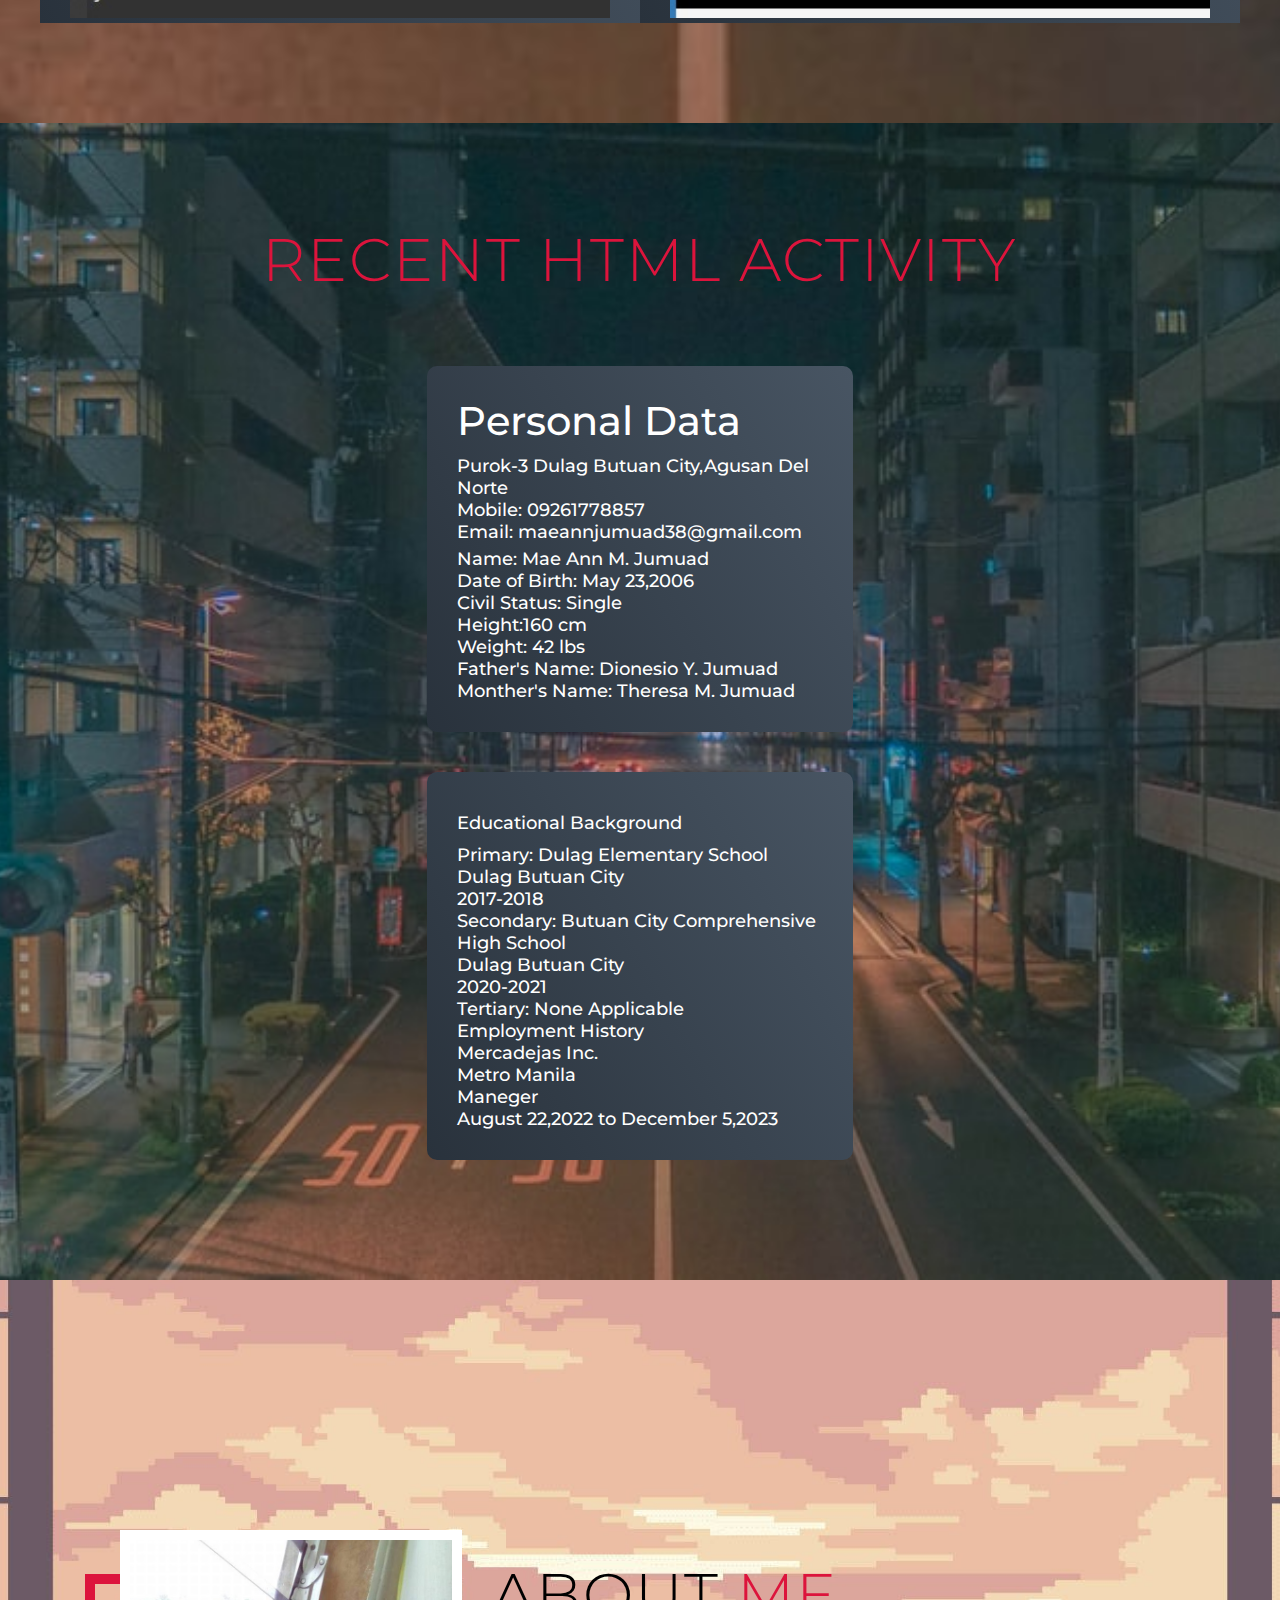
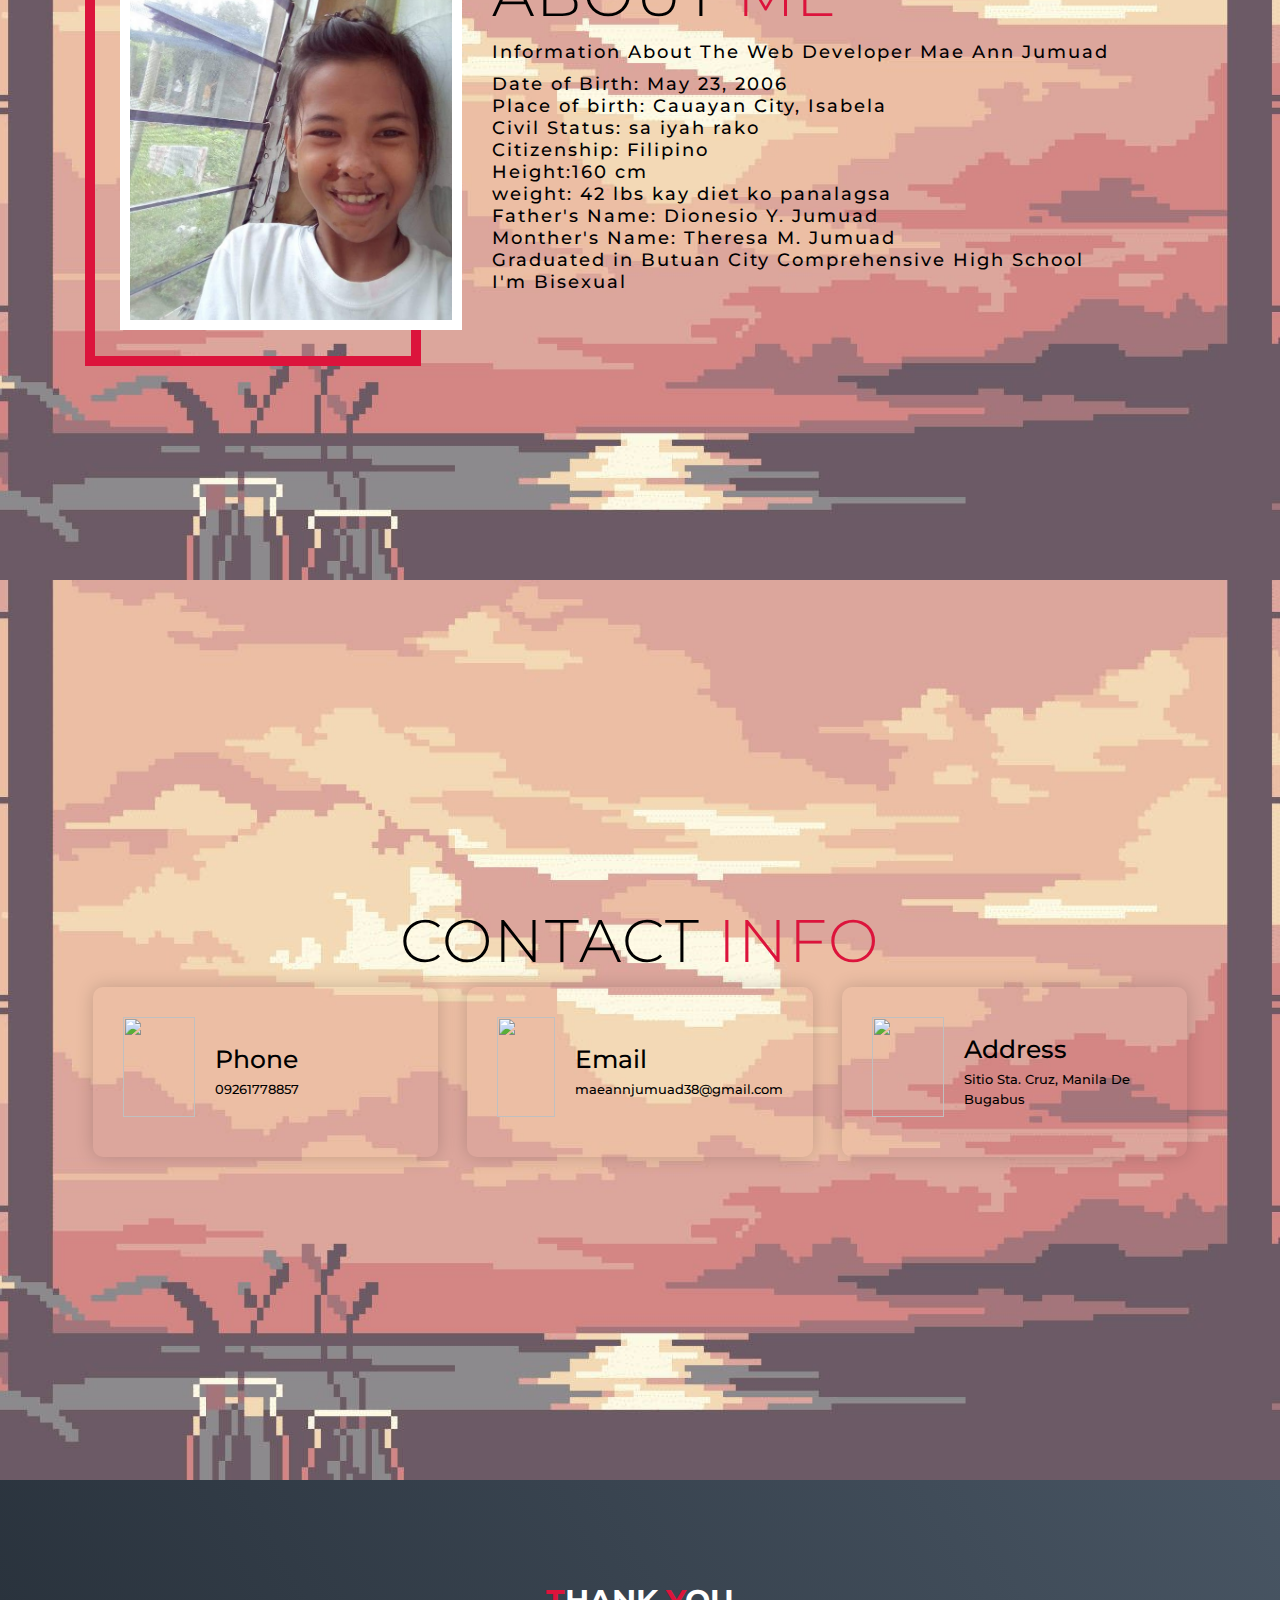
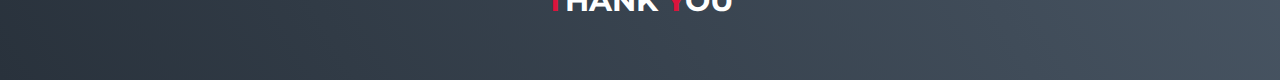
==== commit 892abbd4: "Update index.html" ====
--- a/index.html
+++ b/index.html
@@ -107,7 +107,7 @@
           <div class="project-item">
           <div class="project-info">
             <h1>Activity 3</h1>
-             <img src="activity3.jpg" alt="img">
+             <img src="activity3.png" alt="img">
           </div>
              <div class="project-info">
             <h1>Result 3</h1>
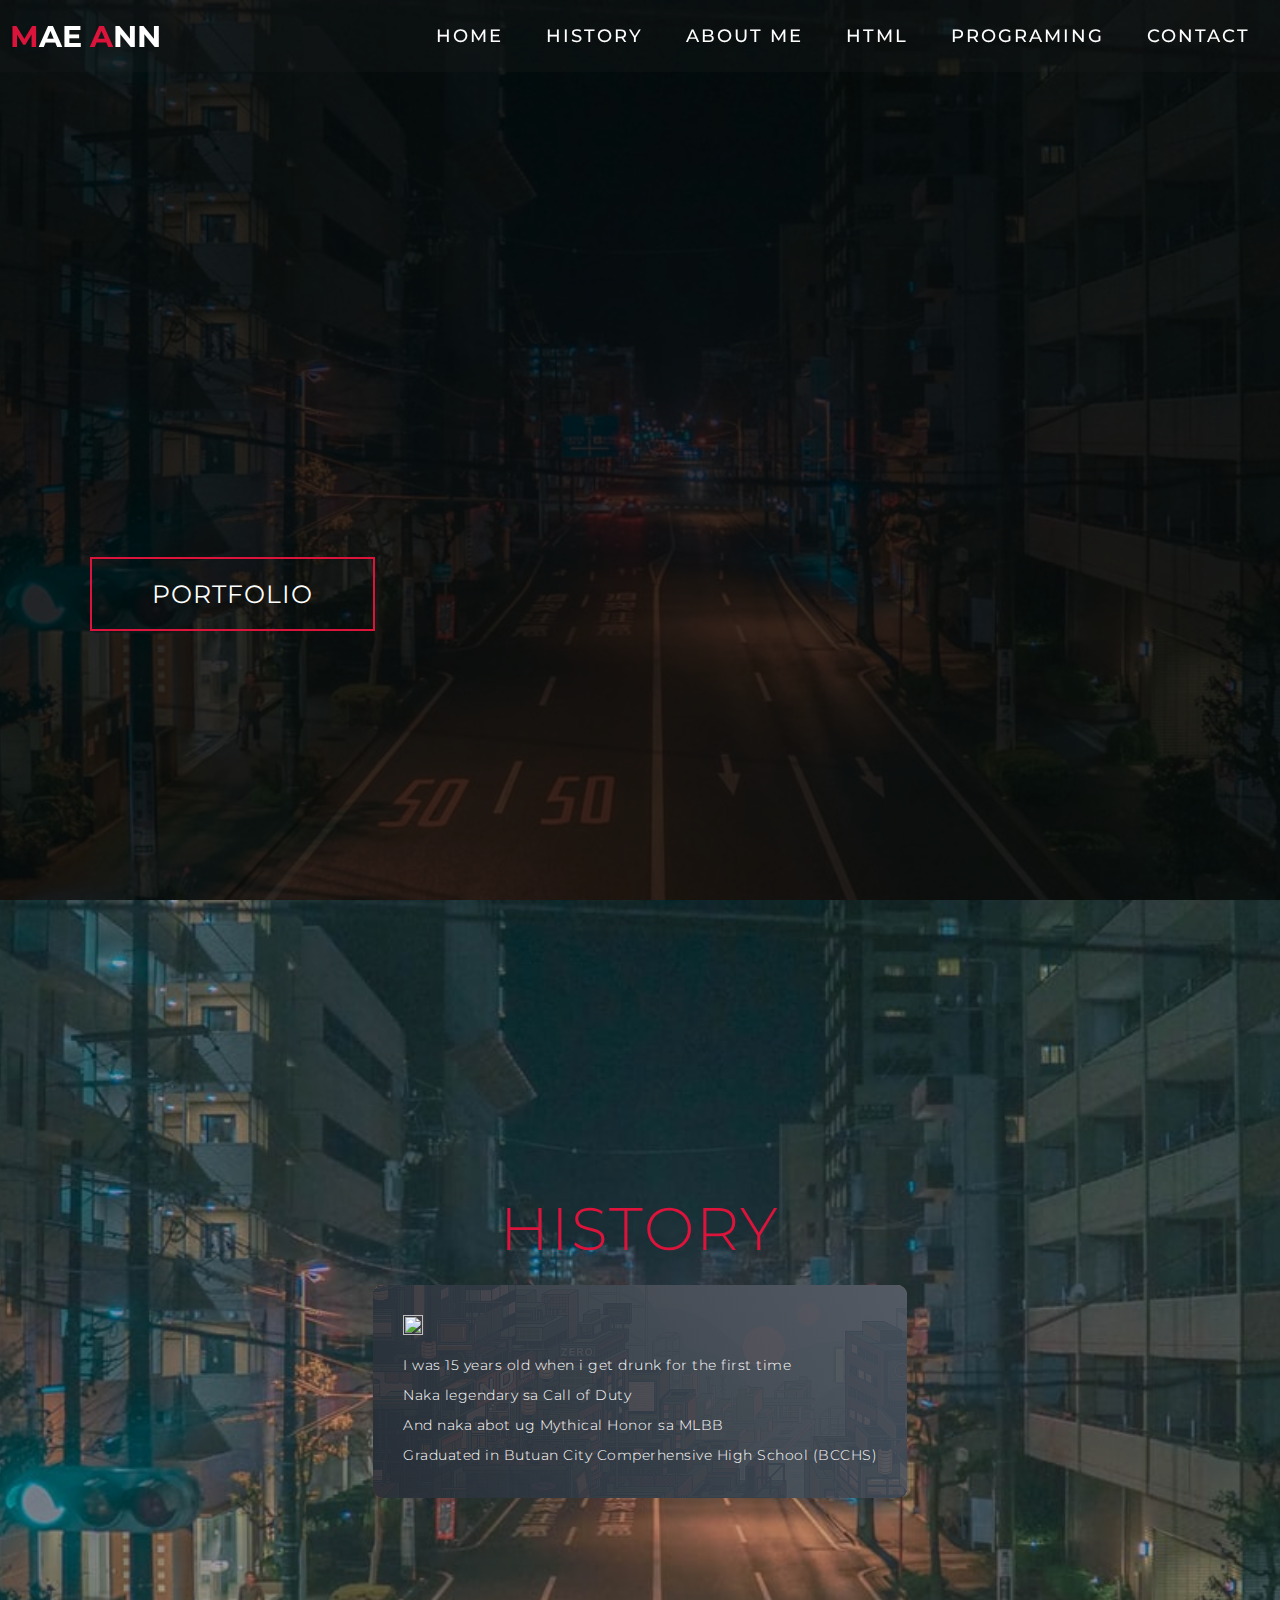
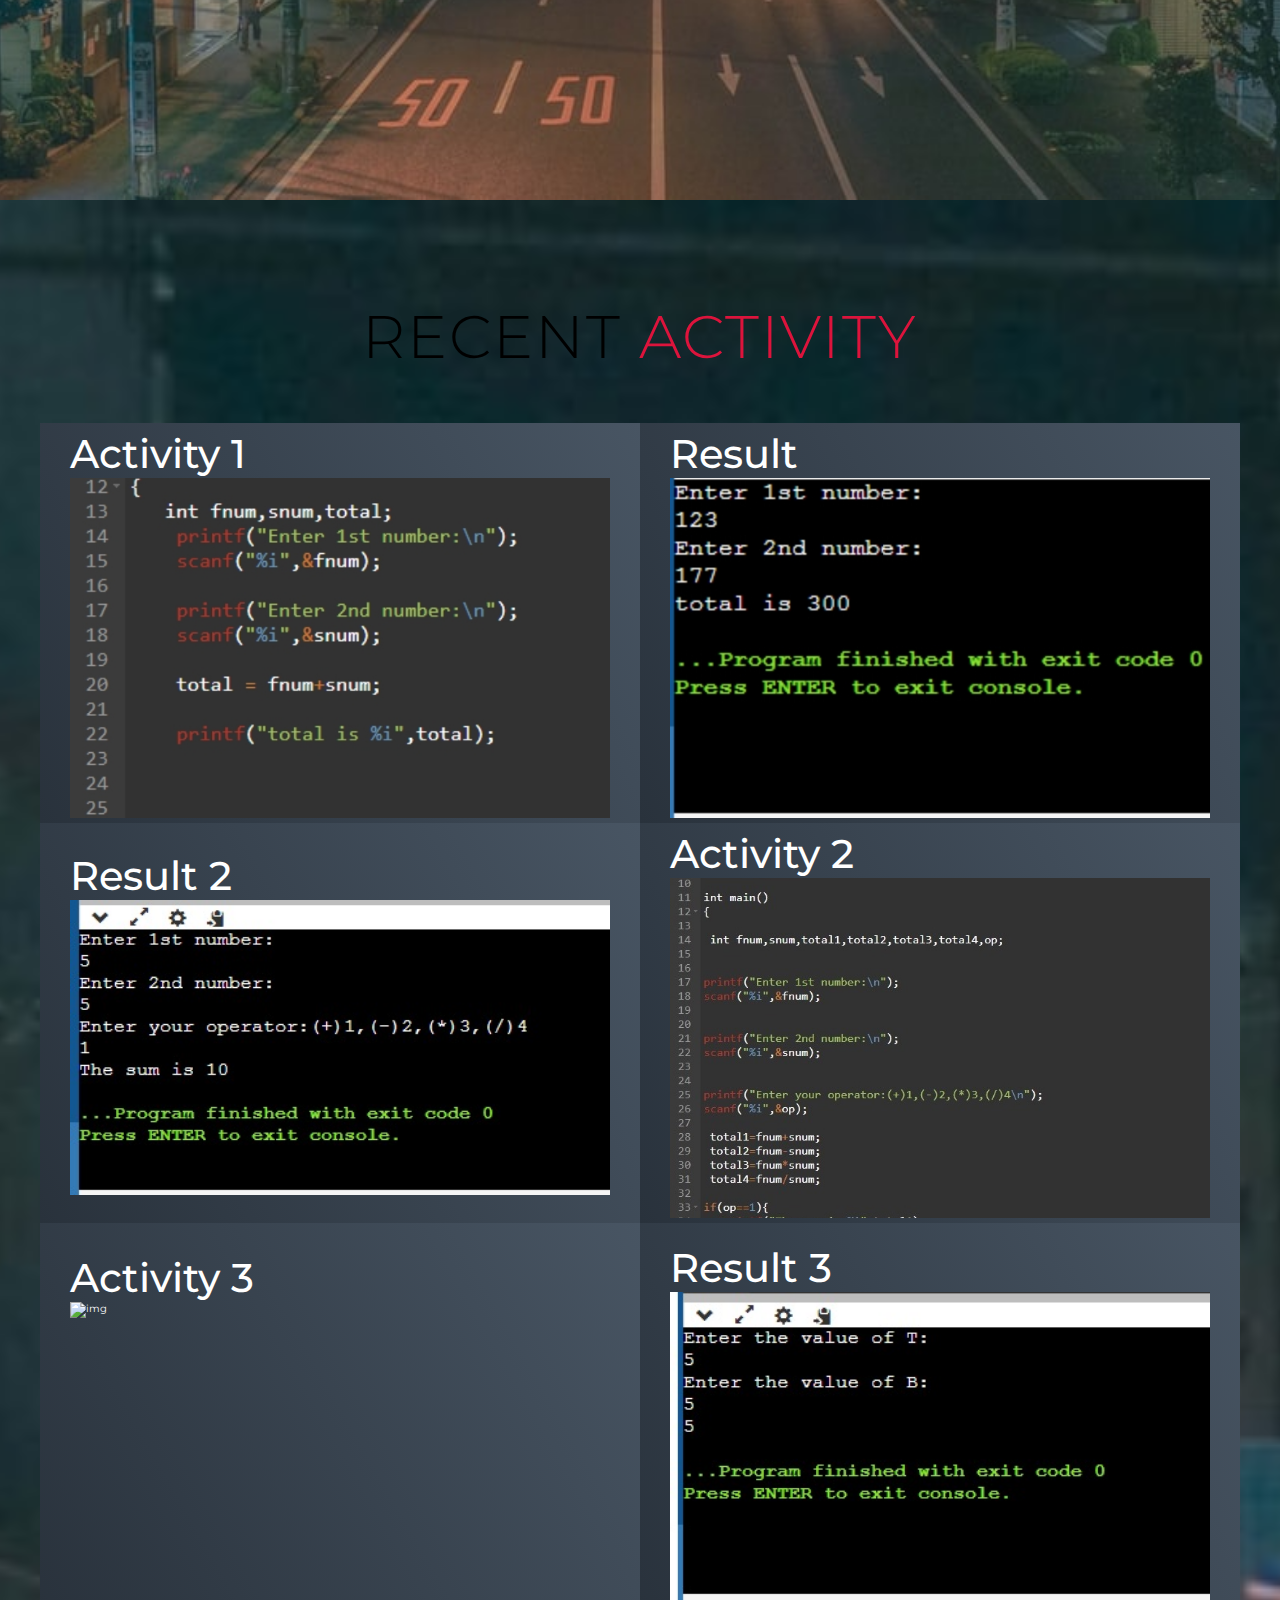
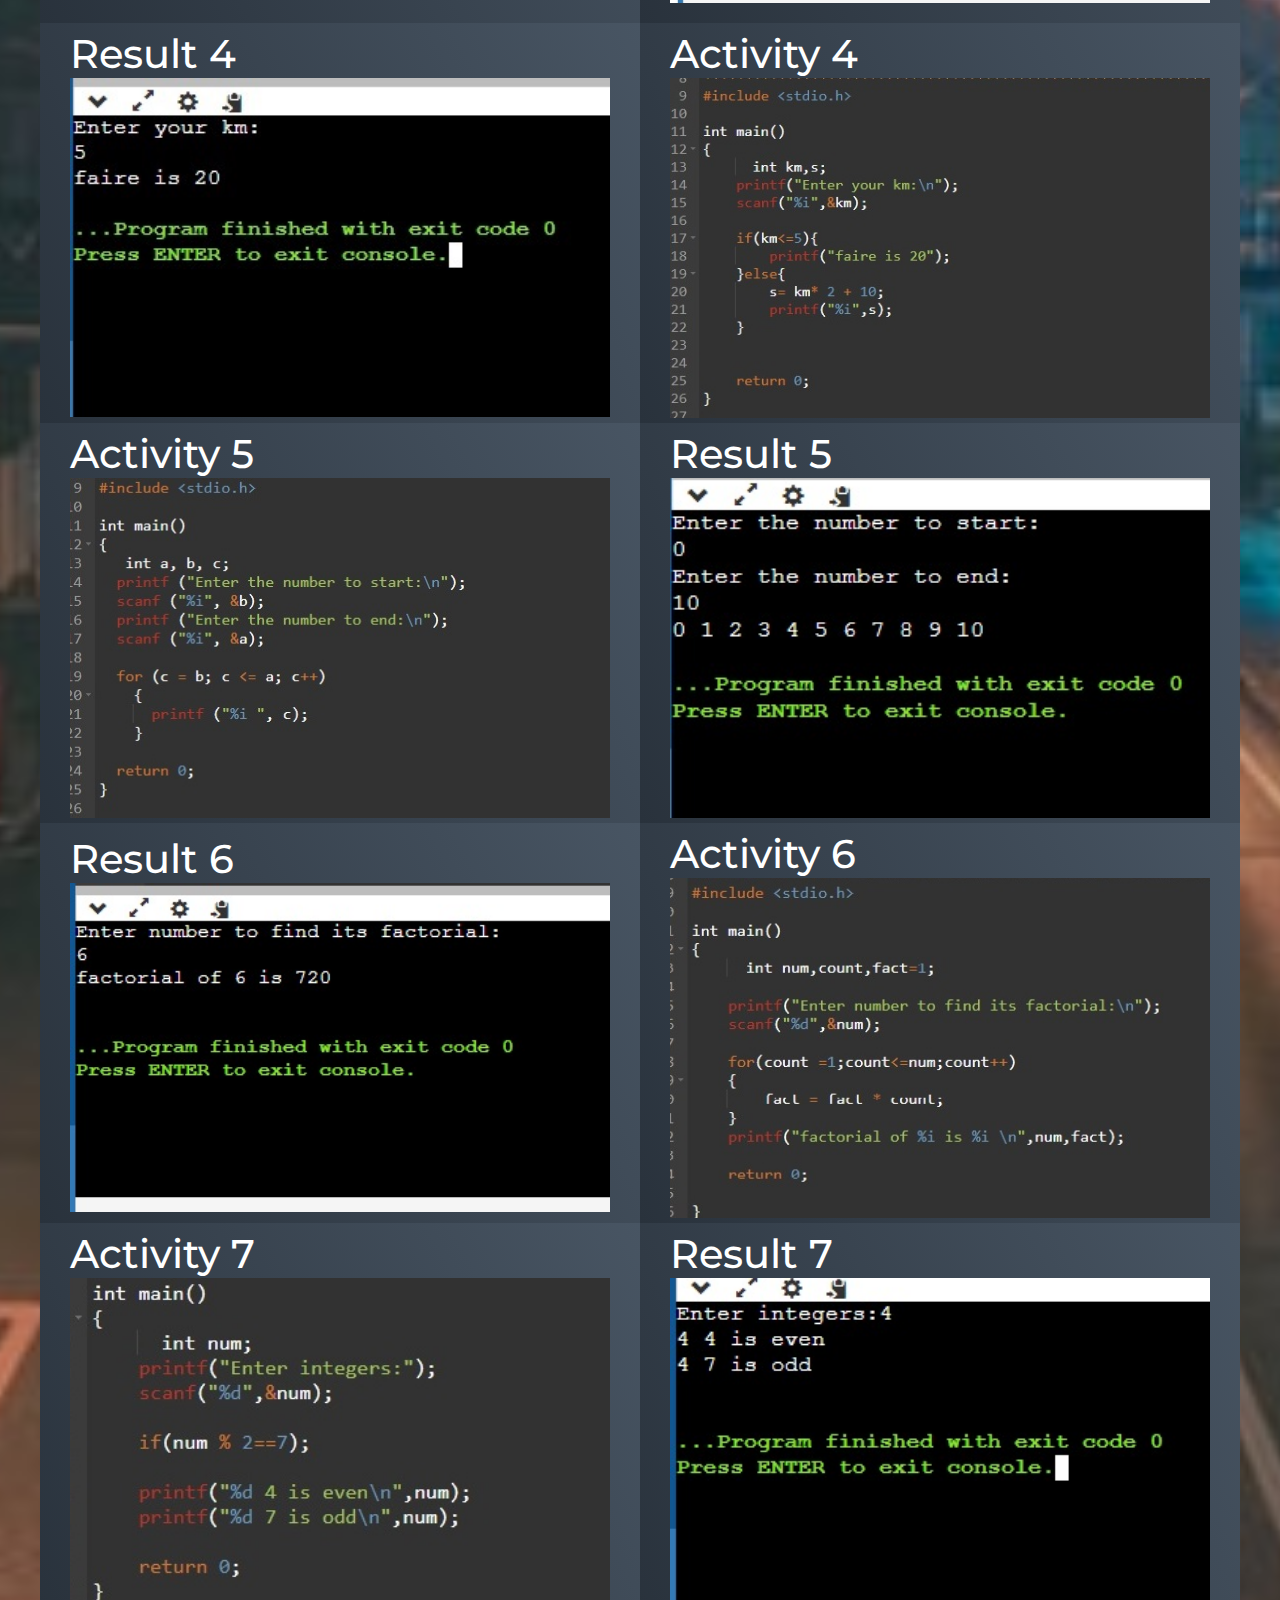
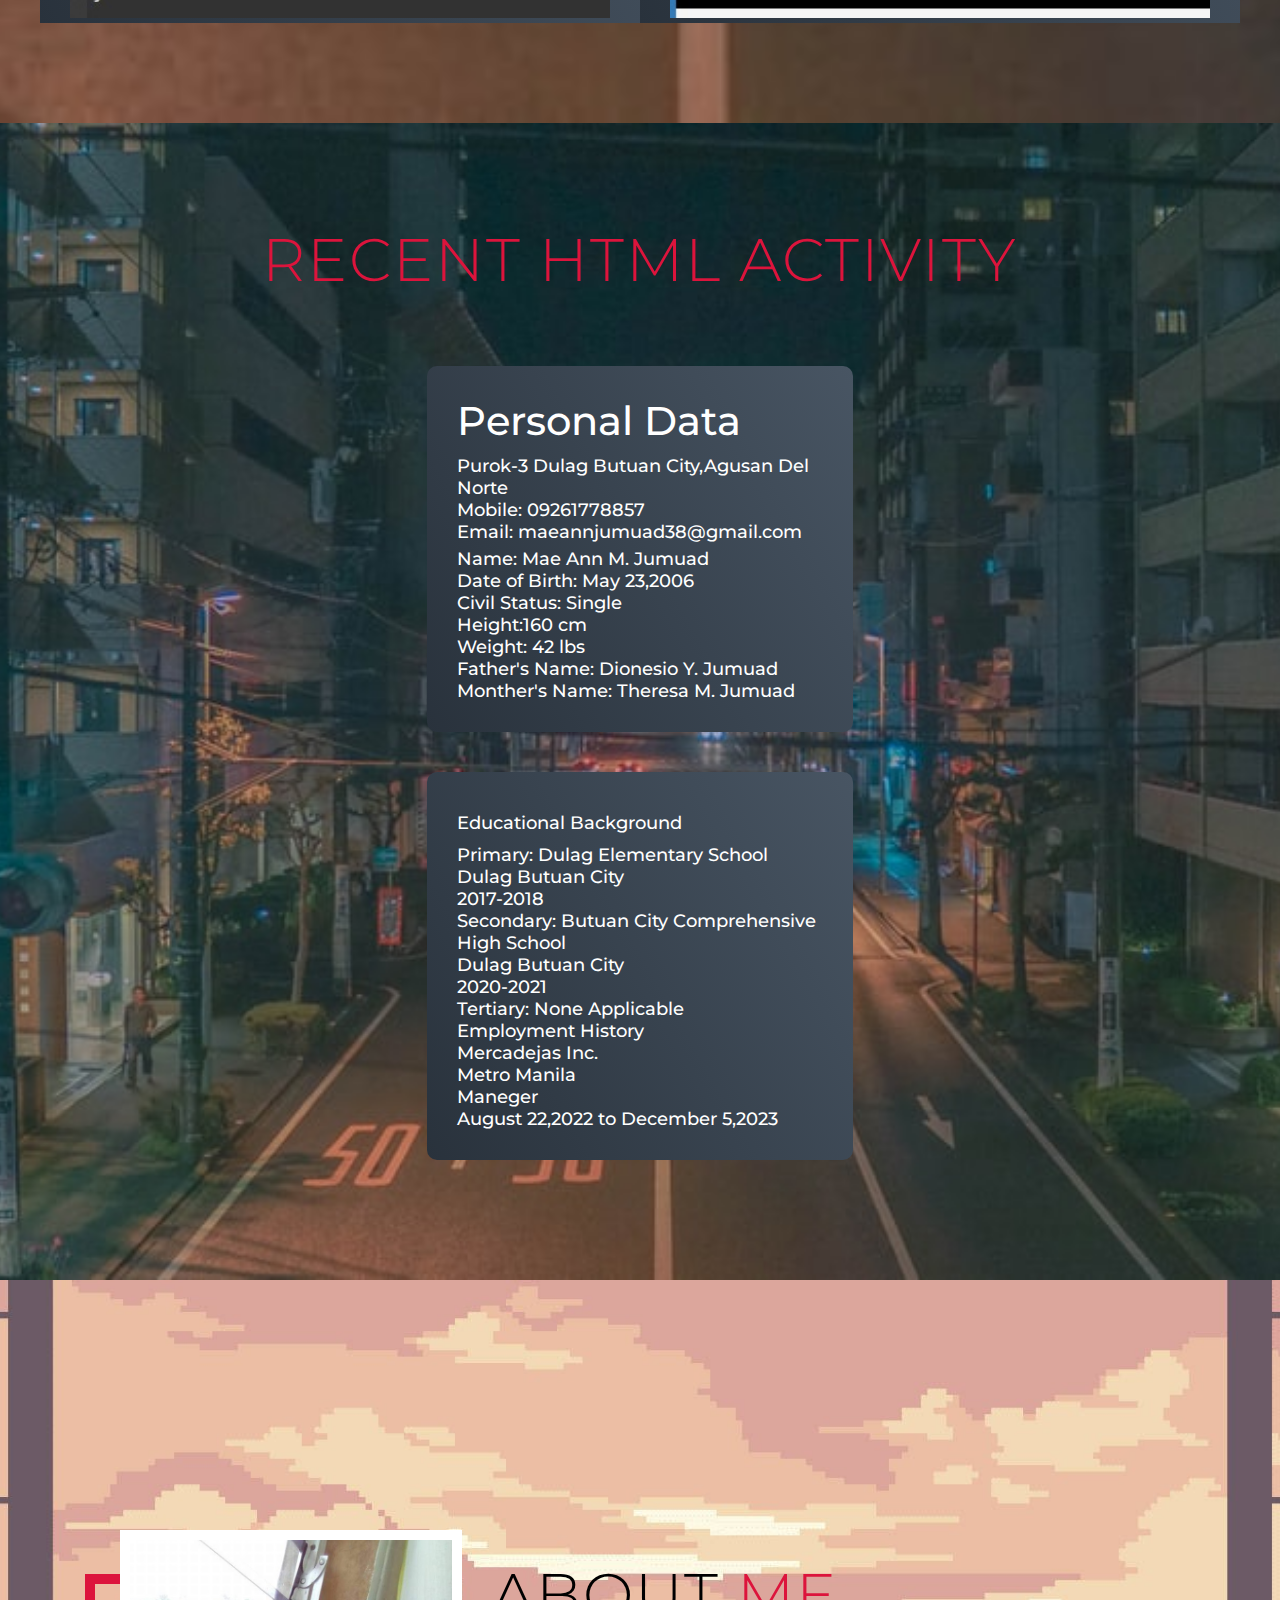
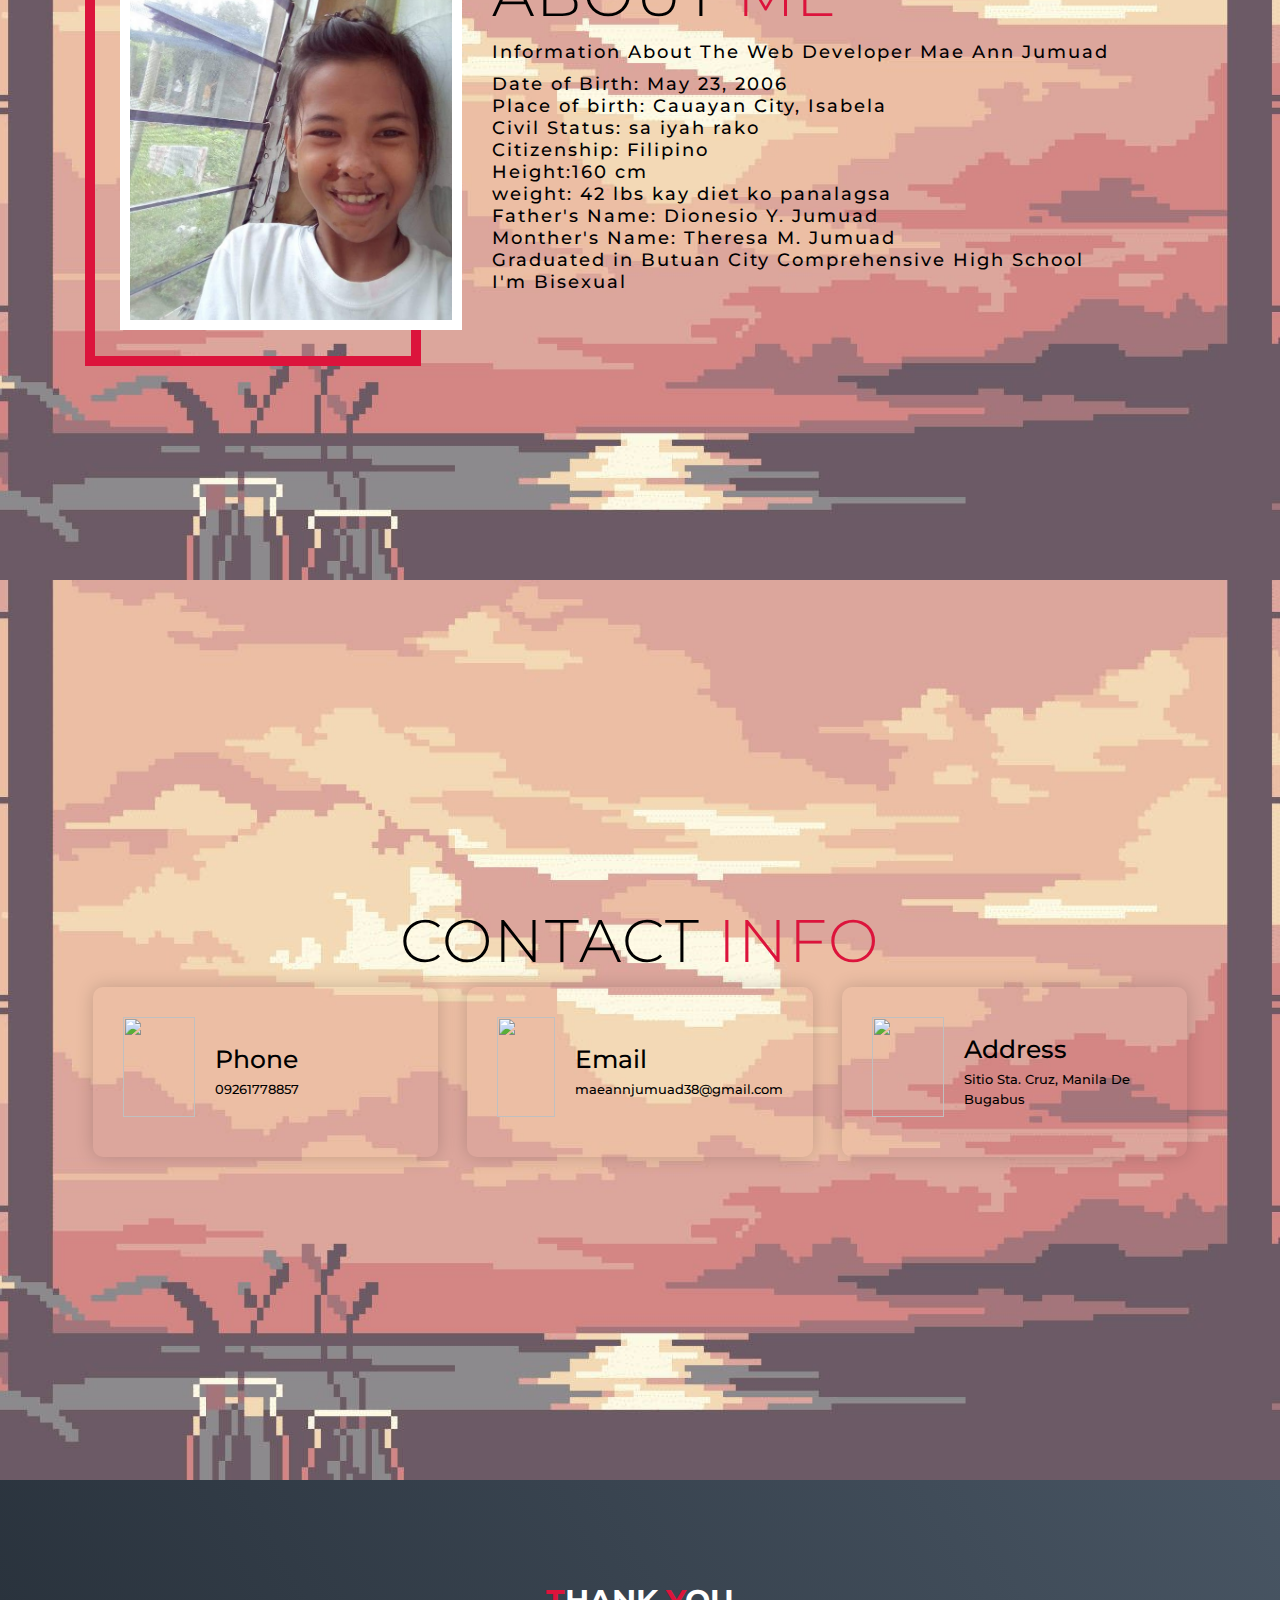
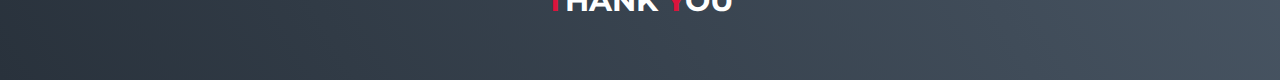
==== commit ba0e3ee7: "Update index.html" ====
--- a/index.html
+++ b/index.html
@@ -107,7 +107,7 @@
           <div class="project-item">
           <div class="project-info">
             <h1>Activity 3</h1>
-             <img src="activity3.png" alt="img">
+             <img src="activity3.jpg" alt="img">
           </div>
              <div class="project-info">
             <h1>Result 3</h1>
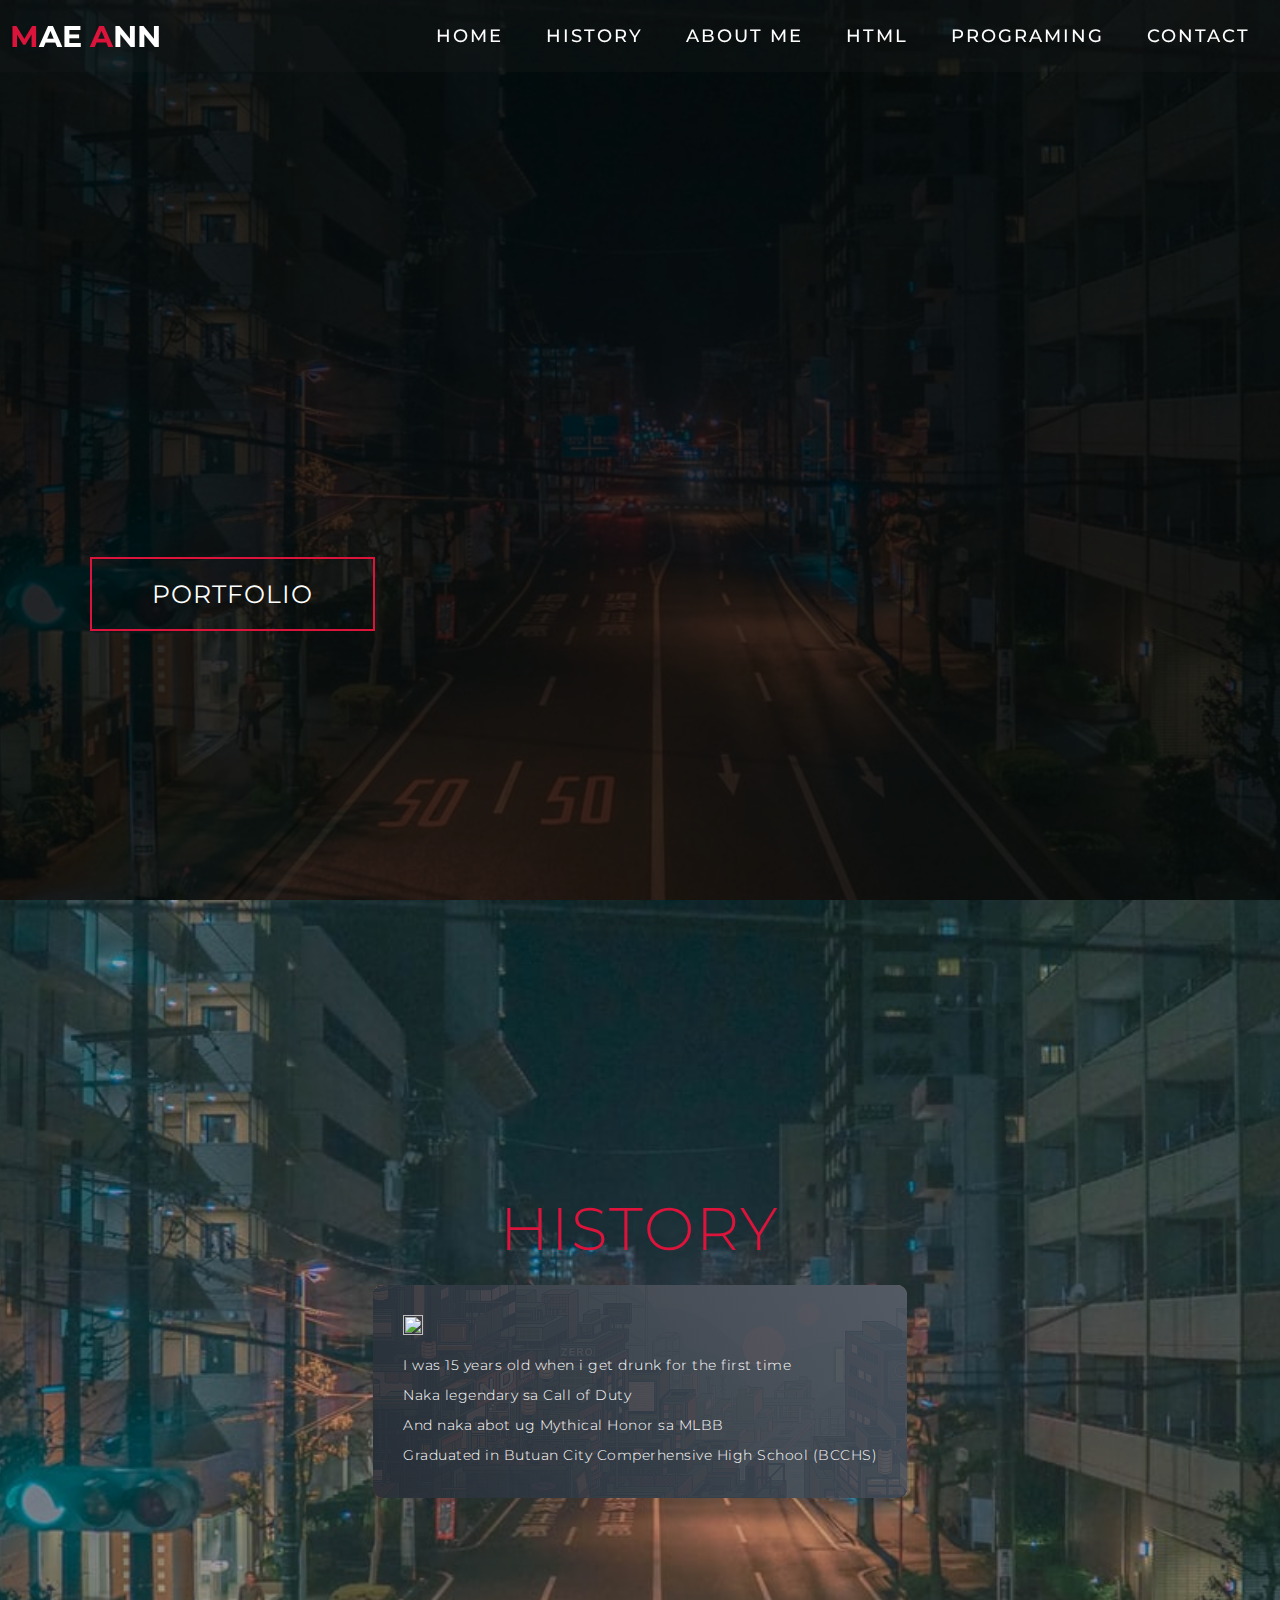
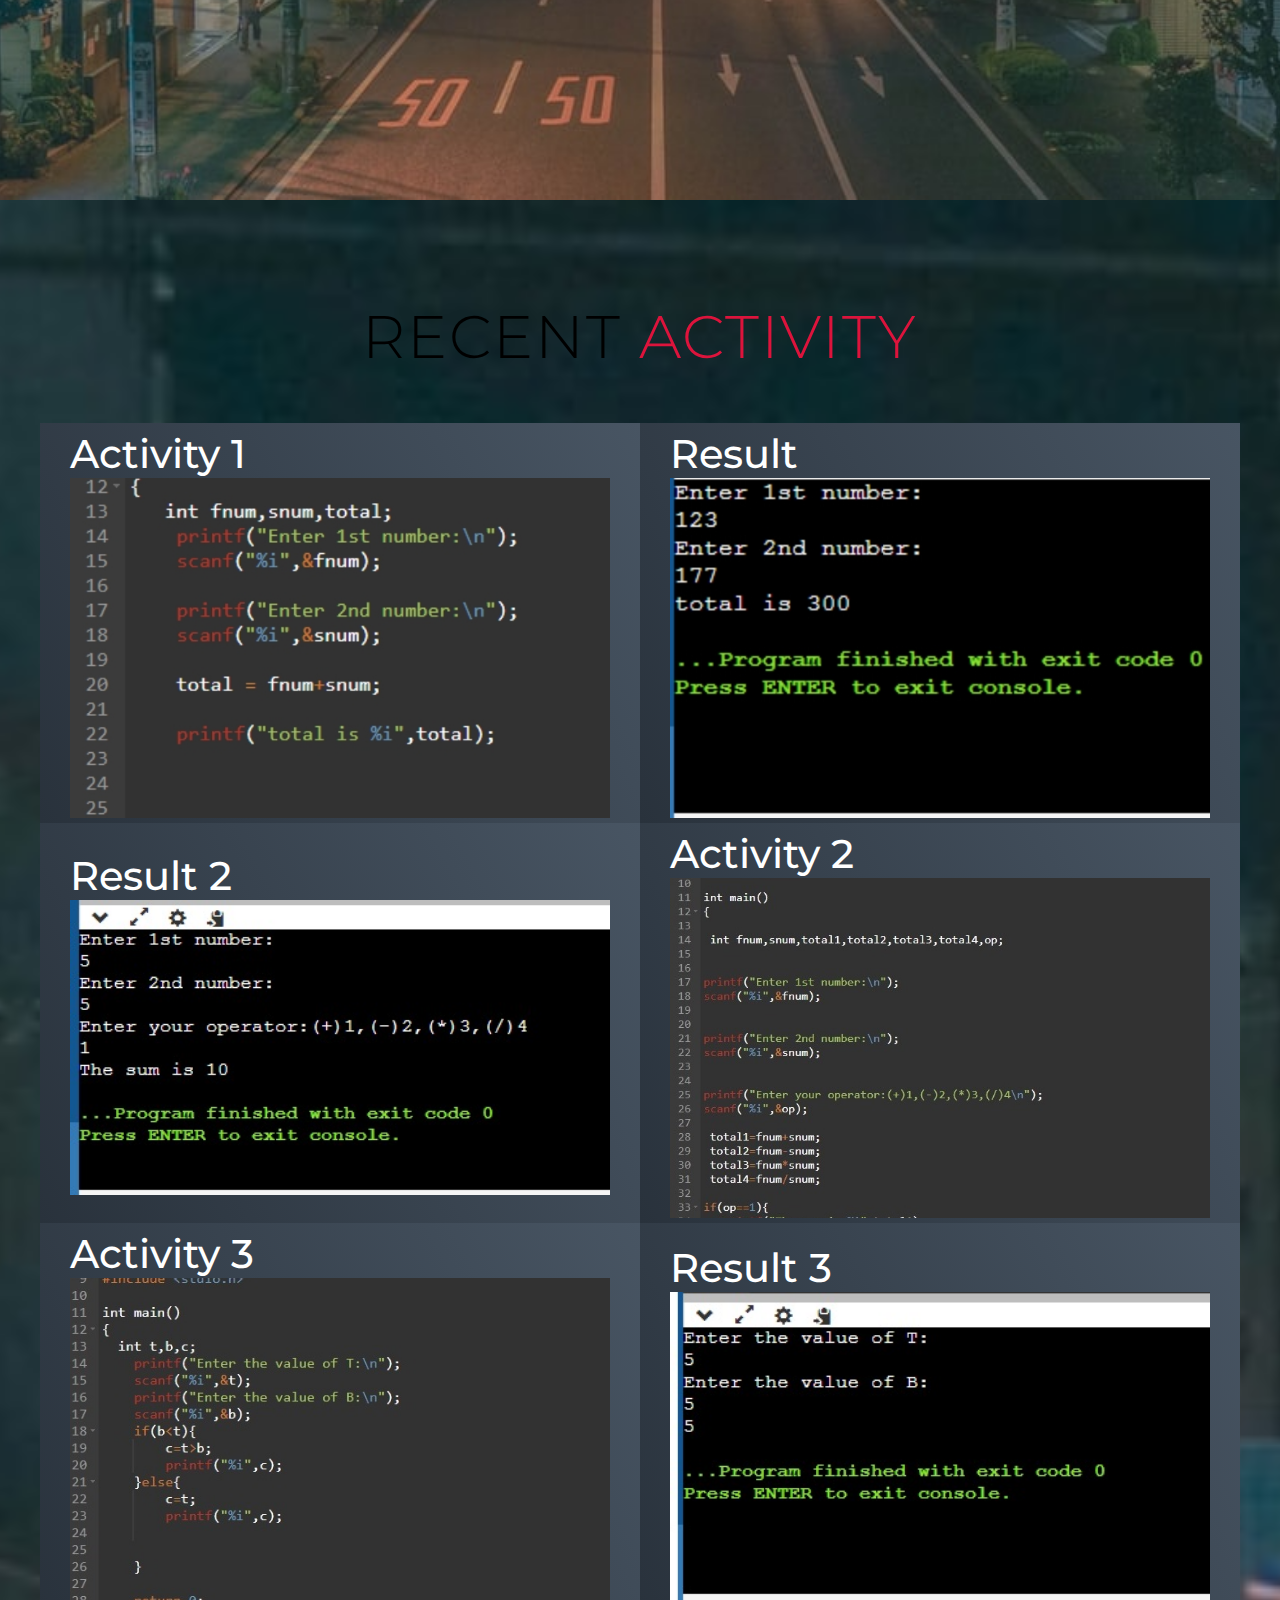
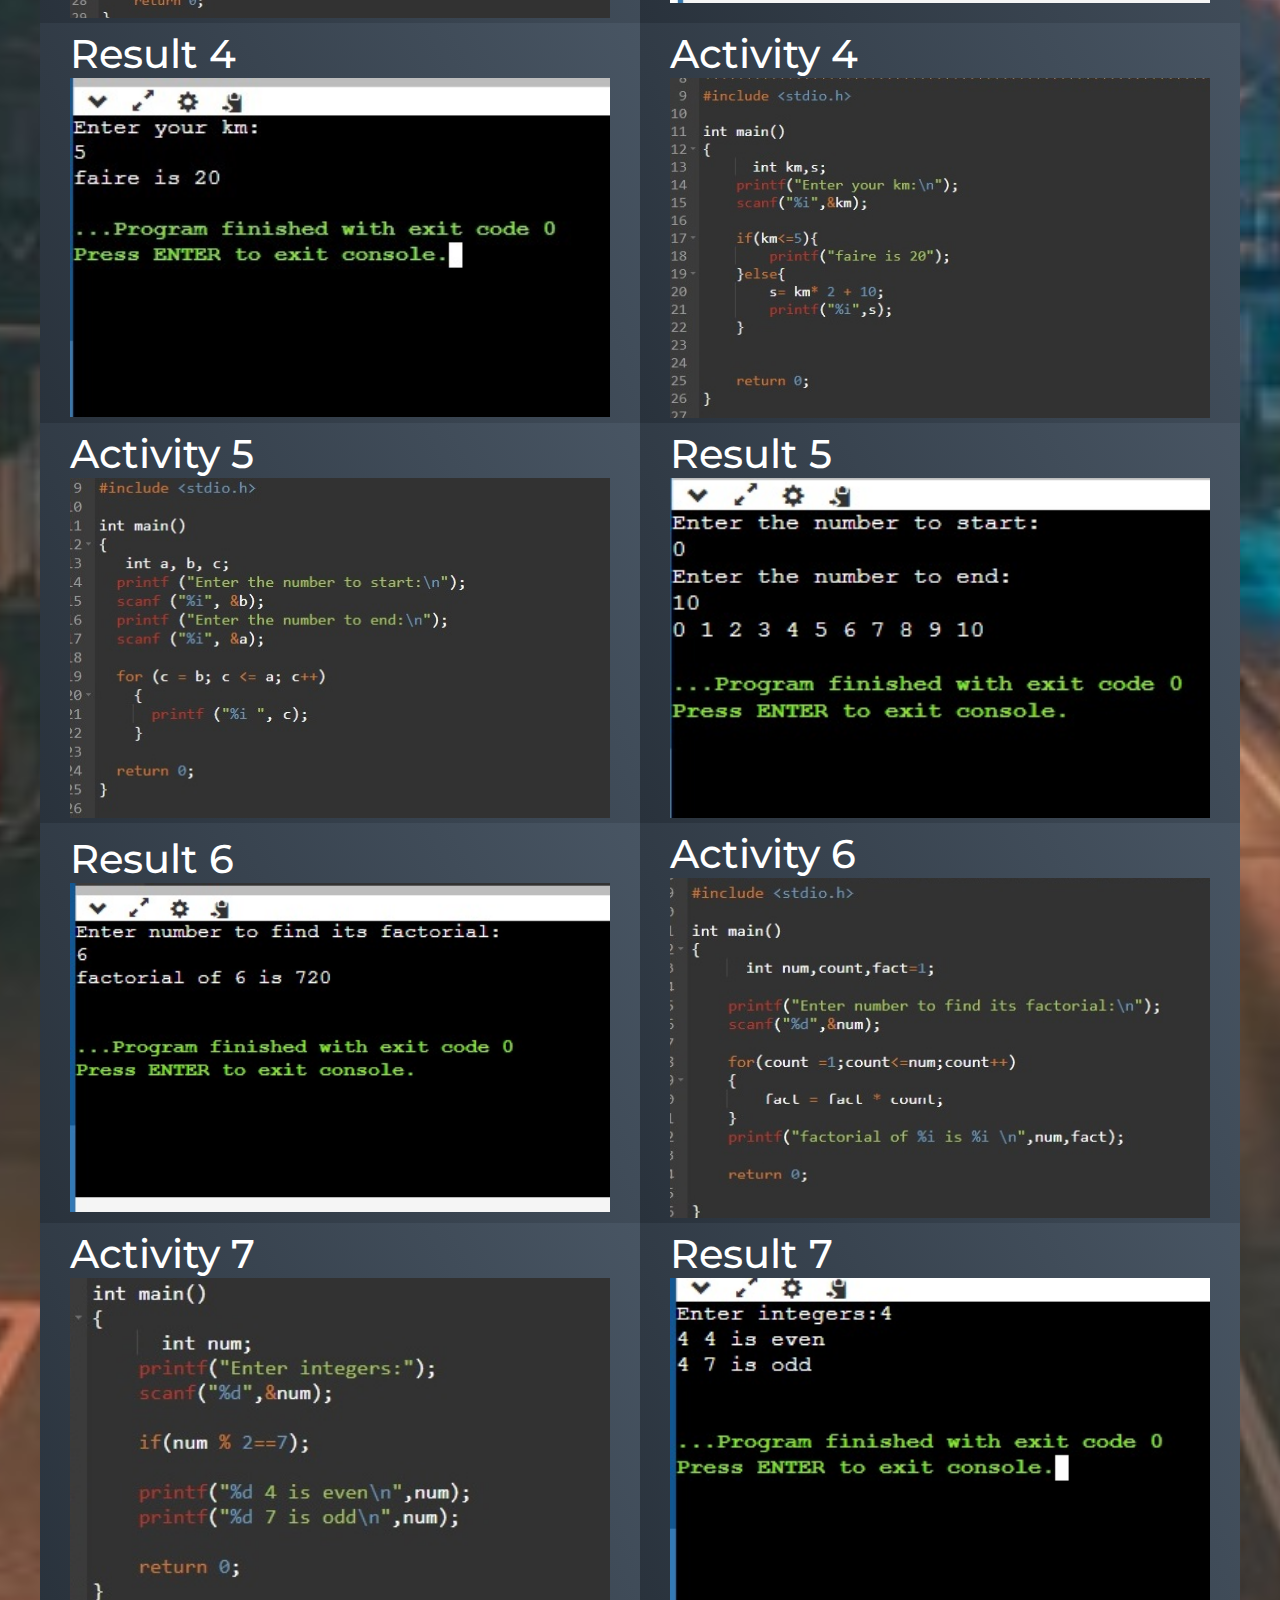
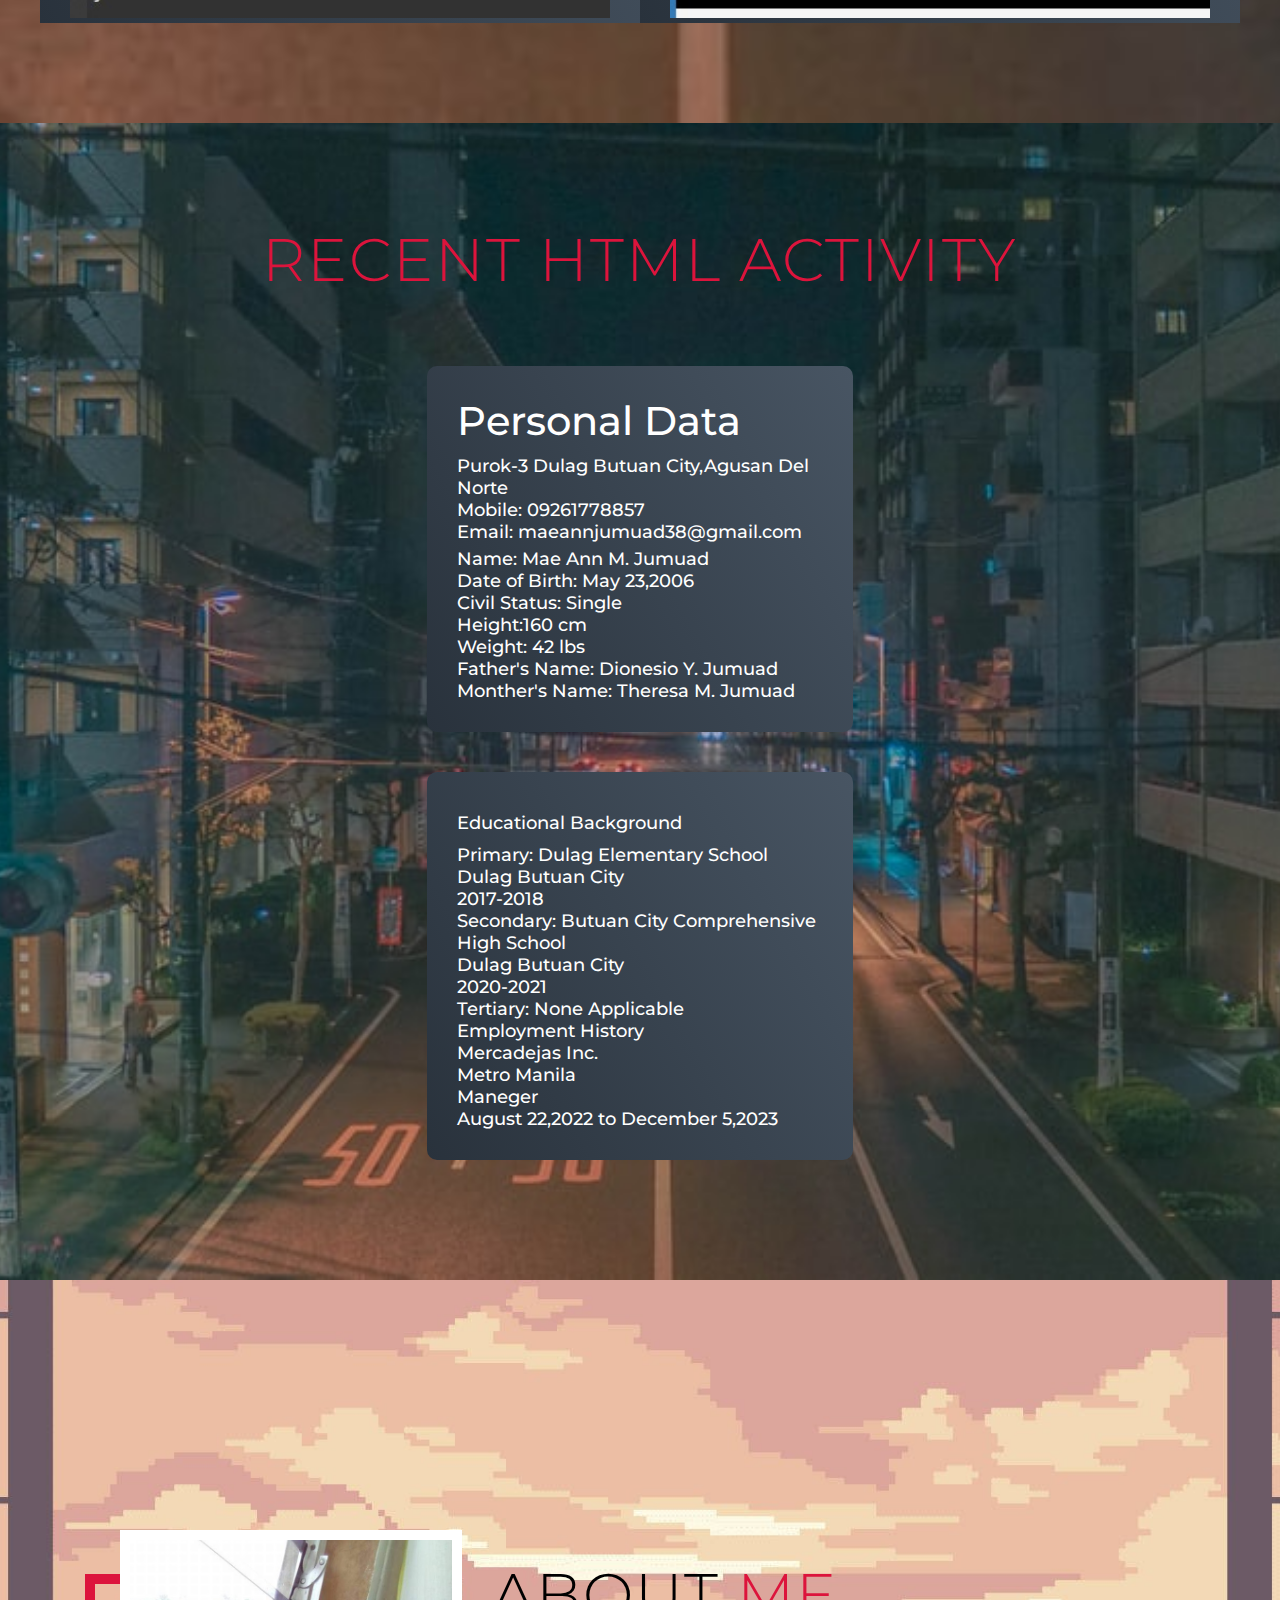
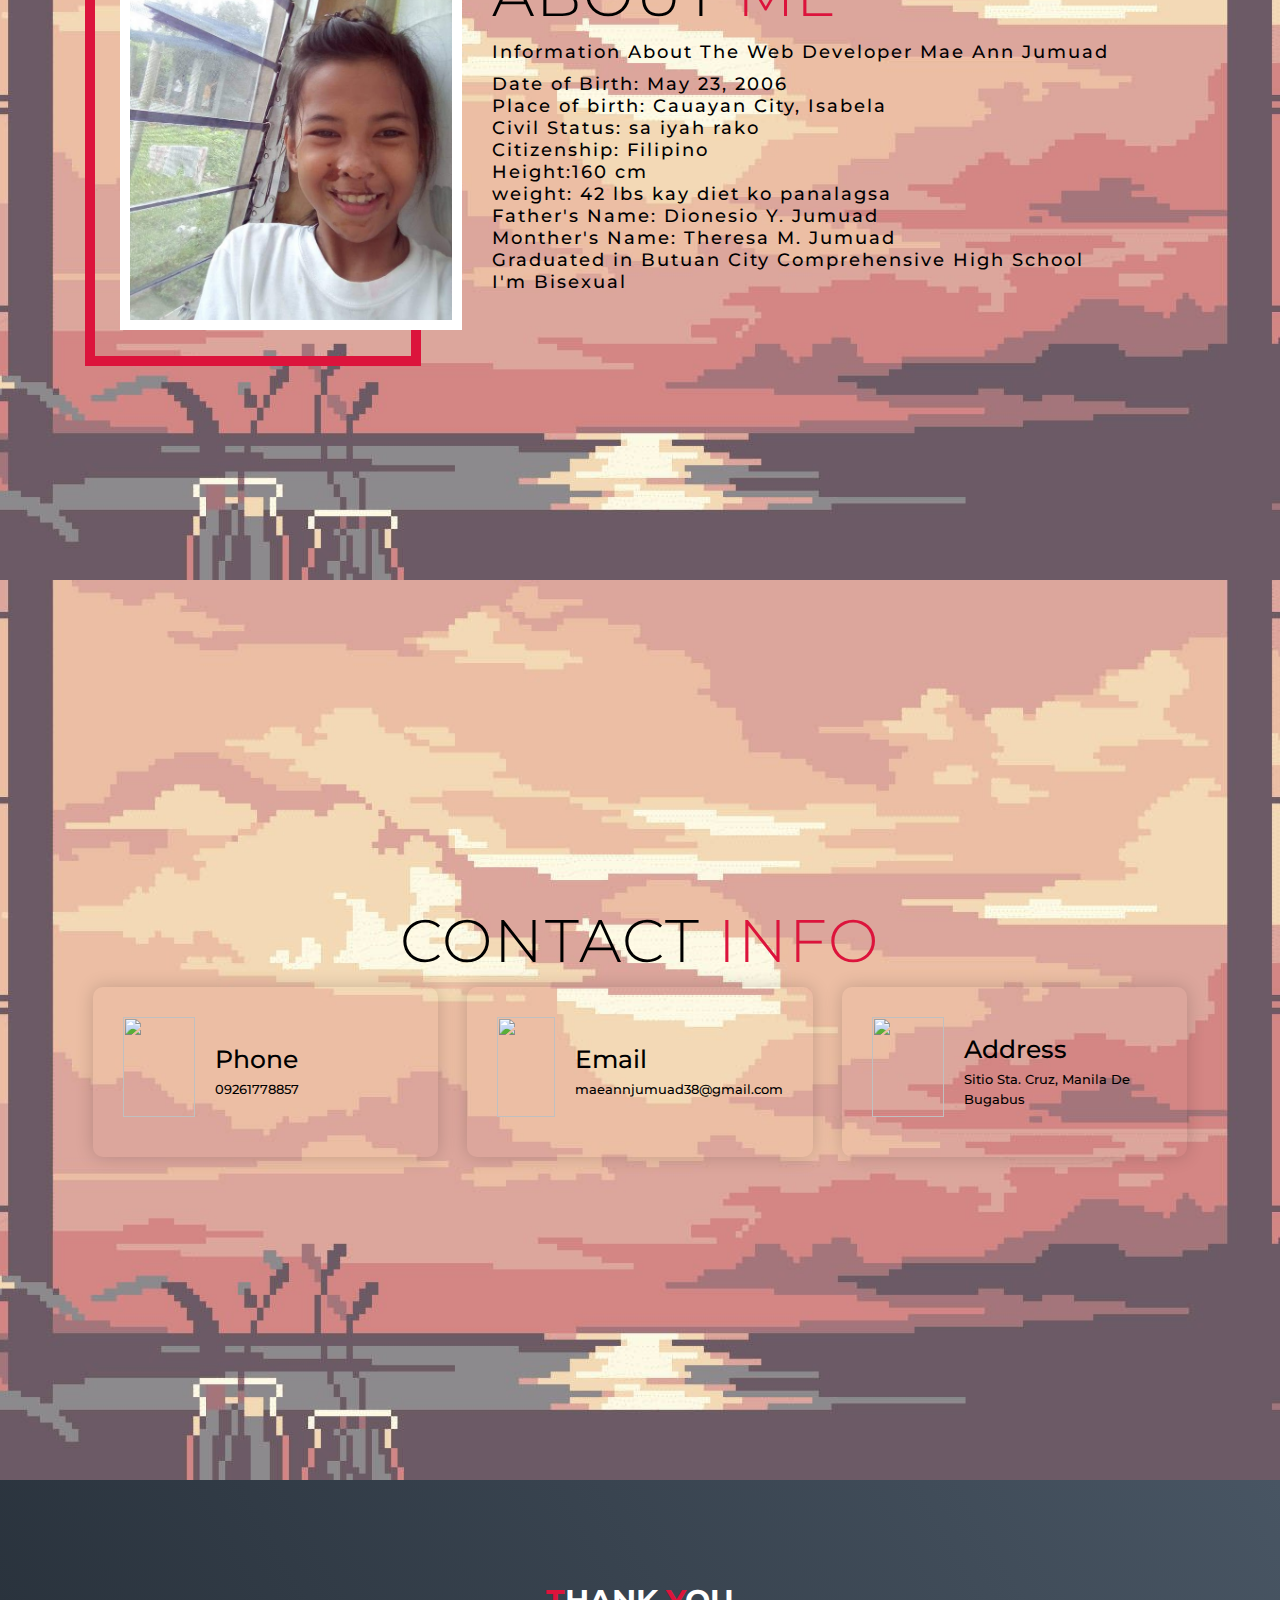
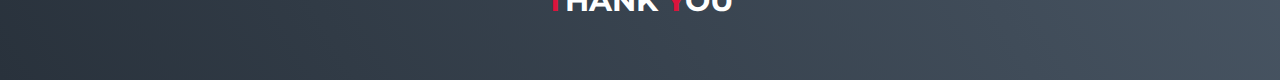
==== commit 62cca45d: "Update index.html" ====
--- a/index.html
+++ b/index.html
@@ -107,7 +107,7 @@
           <div class="project-item">
           <div class="project-info">
             <h1>Activity 3</h1>
-             <img src="activity3.jpg" alt="img">
+             <img src="activity3.png" alt="img">
           </div>
              <div class="project-info">
             <h1>Result 3</h1>
